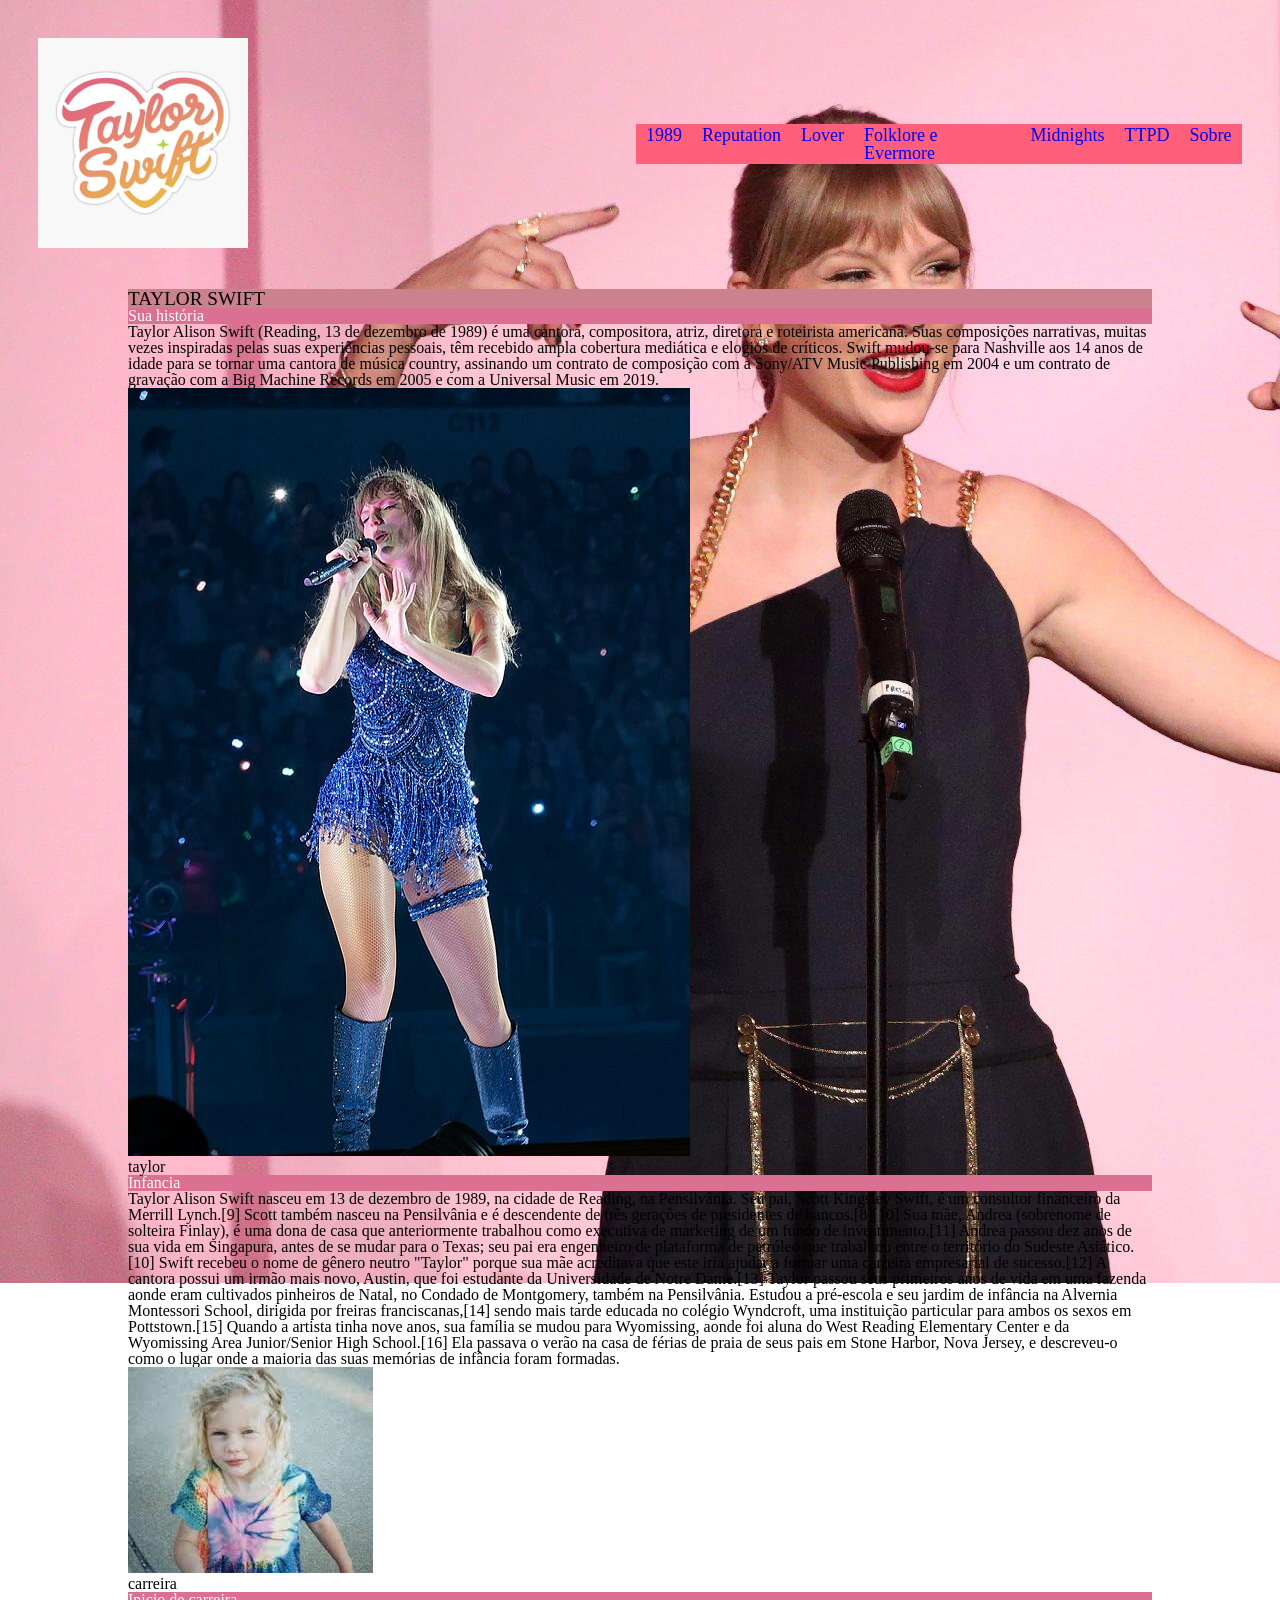
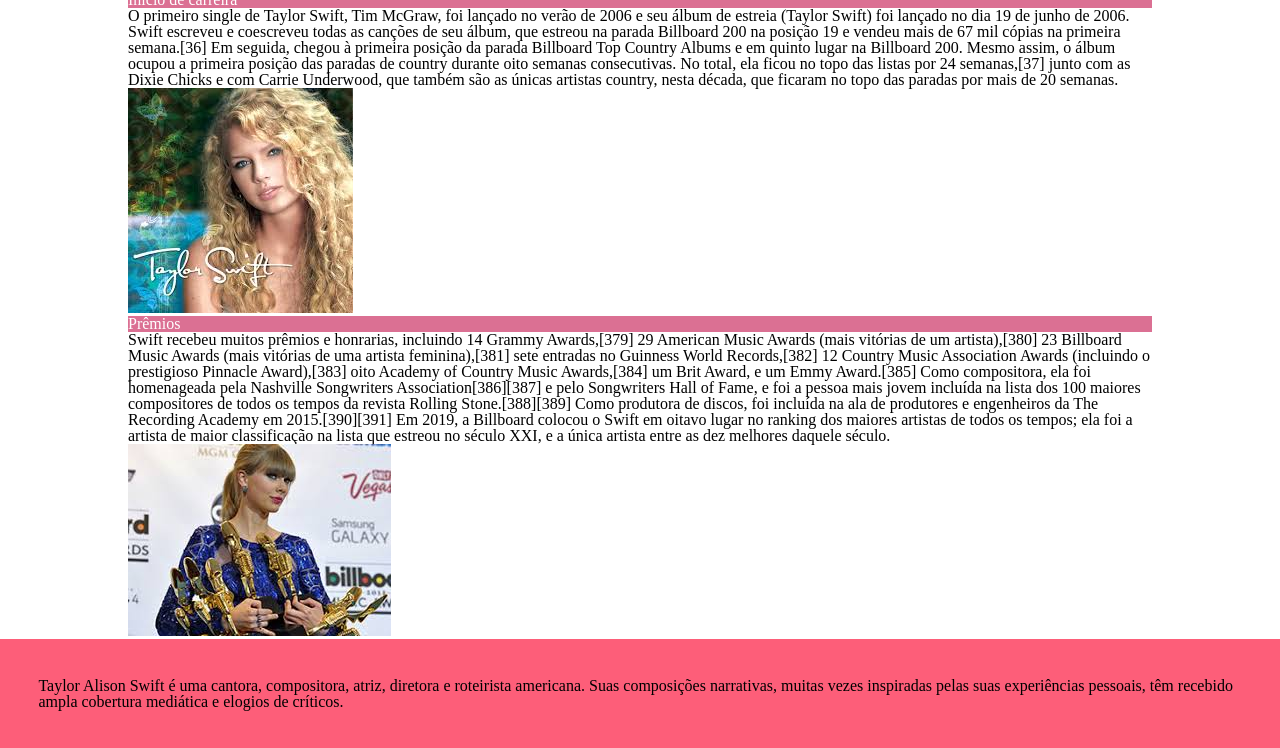
==== index.html @ 5832a506 "Primeiro Envio" ====
<!DOCTYPE html>
<html lang="en">
<html lang="pt-br">
<head>
    <meta charset="UTF-8">
    <meta name="viewport" content="width=device-width, initial-scale=1.0">
    <title>Document</title>
    <title>Exemplo html Semântico</title>
    <link rel="stylesheet" href="css/reset.css">
    <link rel="stylesheet" href="css/estilo.css">

</head>
<body>
   <header class="cabecalho">
        <div class="logo">
            <img src="img/logo2.jpg" alt="">
        </div>
        <nav id="menu">
            <ul>
                <li><a href="#">1989</a></li>
                <li><a href="#">Reputation</a></li>
                <li><a href="#">Lover</a></li>
                <li><a href="#">Folklore e Evermore</a></li>
                <li><a href="#">Midnights</a></li>
                <li><a href="#">TTPD</a></li>
                <li><a href="#">Sobre</a></li>
            </ul>
        </nav>
    </header>    


    <main>
        <h1>TAYLOR SWIFT</h1>
            <section>
                <h2>Sua história</h2>
                <p>Taylor Alison Swift (Reading, 13 de dezembro de 1989) é uma cantora, compositora, atriz, diretora e roteirista americana. Suas composições narrativas, muitas vezes inspiradas pelas suas experiências pessoais, têm recebido ampla cobertura mediática e elogios de críticos. Swift mudou-se para Nashville aos 14 anos de idade para se tornar uma cantora de música country, assinando um contrato de composição com a Sony/ATV Music Publishing em 2004 e um contrato de gravação com a Big Machine Records em 2005 e com a Universal Music em 2019.</p>
            </section>
            <div class="caixa-imagem">
                <figure>
                 <img src="img/tt.jpg" alt="">
                    <figcaption>taylor</figcaption>
                </figure>
            </div>
            <section>
                <h2>Infancia</h2>
                    <p>Taylor Alison Swift nasceu em 13 de dezembro de 1989, na cidade de Reading, na Pensilvânia. Seu pai, Scott Kingsley Swift, é um consultor financeiro da Merrill Lynch.[9] Scott também nasceu na Pensilvânia e é descendente de três gerações de presidentes de bancos.[8][10] Sua mãe, Andrea (sobrenome de solteira Finlay), é uma dona de casa que anteriormente trabalhou como executiva de marketing de um fundo de investimento.[11] Andrea passou dez anos de sua vida em Singapura, antes de se mudar para o Texas; seu pai era engenheiro de plataforma de petróleo que trabalhou entre o território do Sudeste Asiático.[10] Swift recebeu o nome de gênero neutro "Taylor" porque sua mãe acreditava que este iria ajudar a formar uma carreira empresarial de sucesso.[12] A cantora possui um irmão mais novo, Austin, que foi estudante da Universidade de Notre Dame.[13] Taylor passou seus primeiros anos de vida em uma fazenda aonde eram cultivados pinheiros de Natal, no Condado de Montgomery, também na Pensilvânia. Estudou a pré-escola e seu jardim de infância na Alvernia Montessori School, dirigida por freiras franciscanas,[14] sendo mais tarde educada no colégio Wyndcroft, uma instituição particular para ambos os sexos em Pottstown.[15] Quando a artista tinha nove anos, sua família se mudou para Wyomissing, aonde foi aluna do West Reading Elementary Center e da Wyomissing Area Junior/Senior High School.[16] Ela passava o verão na casa de férias de praia de seus pais em Stone Harbor, Nova Jersey, e descreveu-o como o lugar onde a maioria das suas memórias de infância foram formadas.</p>
            </section>
            <div class="caixa-imagem">
            <figure>
            <img src="img/infancia.jpg" alt="">
                
                <figcaption>carreira</figcaption>
            </figure>
            </div>
            <h2>Inicio de carreira</h2>
            <section>
                    <p>O primeiro single de Taylor Swift, Tim McGraw, foi lançado no verão de 2006 e seu álbum de estreia (Taylor Swift) foi lançado no dia 19 de junho de 2006. Swift escreveu e coescreveu todas as canções de seu álbum, que estreou na parada Billboard 200 na posição 19 e vendeu mais de 67 mil cópias na primeira semana.[36] Em seguida, chegou à primeira posição da parada Billboard Top Country Albums e em quinto lugar na Billboard 200. Mesmo assim, o álbum ocupou a primeira posição das paradas de country durante oito semanas consecutivas. No total, ela ficou no topo das listas por 24 semanas,[37] junto com as Dixie Chicks e com Carrie Underwood, que também são as únicas artistas country, nesta década, que ficaram no topo das paradas por mais de 20 semanas.</p>
            </section>
            <div class="caixa-imagem">
            <figure>
                <img src="img/inicio.jpg" alt="">
            <figcaption></figcaption>
            </figure>
            </div>
            <div>
            <section>
                <h2>Prêmios</h2>
                <p>Swift recebeu muitos prêmios e honrarias, incluindo 14 Grammy Awards,[379] 29 American Music Awards (mais vitórias de um artista),[380] 23 Billboard Music Awards (mais vitórias de uma artista feminina),[381] sete entradas no Guinness World Records,[382] 12 Country Music Association Awards (incluindo o prestigioso Pinnacle Award),[383] oito Academy of Country Music Awards,[384] um Brit Award, e um Emmy Award.[385] Como compositora, ela foi homenageada pela Nashville Songwriters Association[386][387] e pelo Songwriters Hall of Fame, e foi a pessoa mais jovem incluída na lista dos 100 maiores compositores de todos os tempos da revista Rolling Stone.[388][389] Como produtora de discos, foi incluída na ala de produtores e engenheiros da The Recording Academy em 2015.[390][391] Em 2019, a Billboard colocou o Swift em oitavo lugar no ranking dos maiores artistas de todos os tempos; ela foi a artista de maior classificação na lista que estreou no século XXI, e a única artista entre as dez melhores daquele século.</p>
            </section>
            <img src="img/premio.jpg" alt="">
        </main>
        <footer>
            <p>Taylor Alison Swift é uma cantora, compositora, atriz, diretora e roteirista americana. Suas composições narrativas, muitas vezes inspiradas pelas suas experiências pessoais, têm recebido ampla cobertura mediática e elogios de críticos.</p>
        </footer>

</body>
</html>
---- css/estilo.css ----
body{
   
    background-image: url(../img/tay.jpg);
    background-repeat: no-repeat;
}
header{
    
    padding: 3%;
}
#menu ul{
    padding: 0px;
    margin:0px ;
   display: flex;
    list-style: none;
}
#menu ul li{
    display: inline;
    font-size: large;
}

#menu ul li a{
    padding: 2px 10px;
    display: inline-block;
    text-decoration: none;
    border-bottom: 3px white;
}
.logo img{
    width: 35%;
    height: auto;
    
}
nav{
 
}
main{
   
    width: 80%;
    margin-left: auto;
    margin-right: auto;
}
section{
    
}
footer{
   
    padding: 3%;
    background-color: rgb(253, 94, 121);
}

ul{
    background-color: rgb(255, 95, 122);
}

h2{
    background-color: palevioletred;
    color: white;
}

h1{
    font-size: larger;
    background-color: rgb(204, 130, 142);
}

.cabecalho{
    padding: 3%;
    display: flex;
    justify-content: space-between;
    align-items: center;
    
}
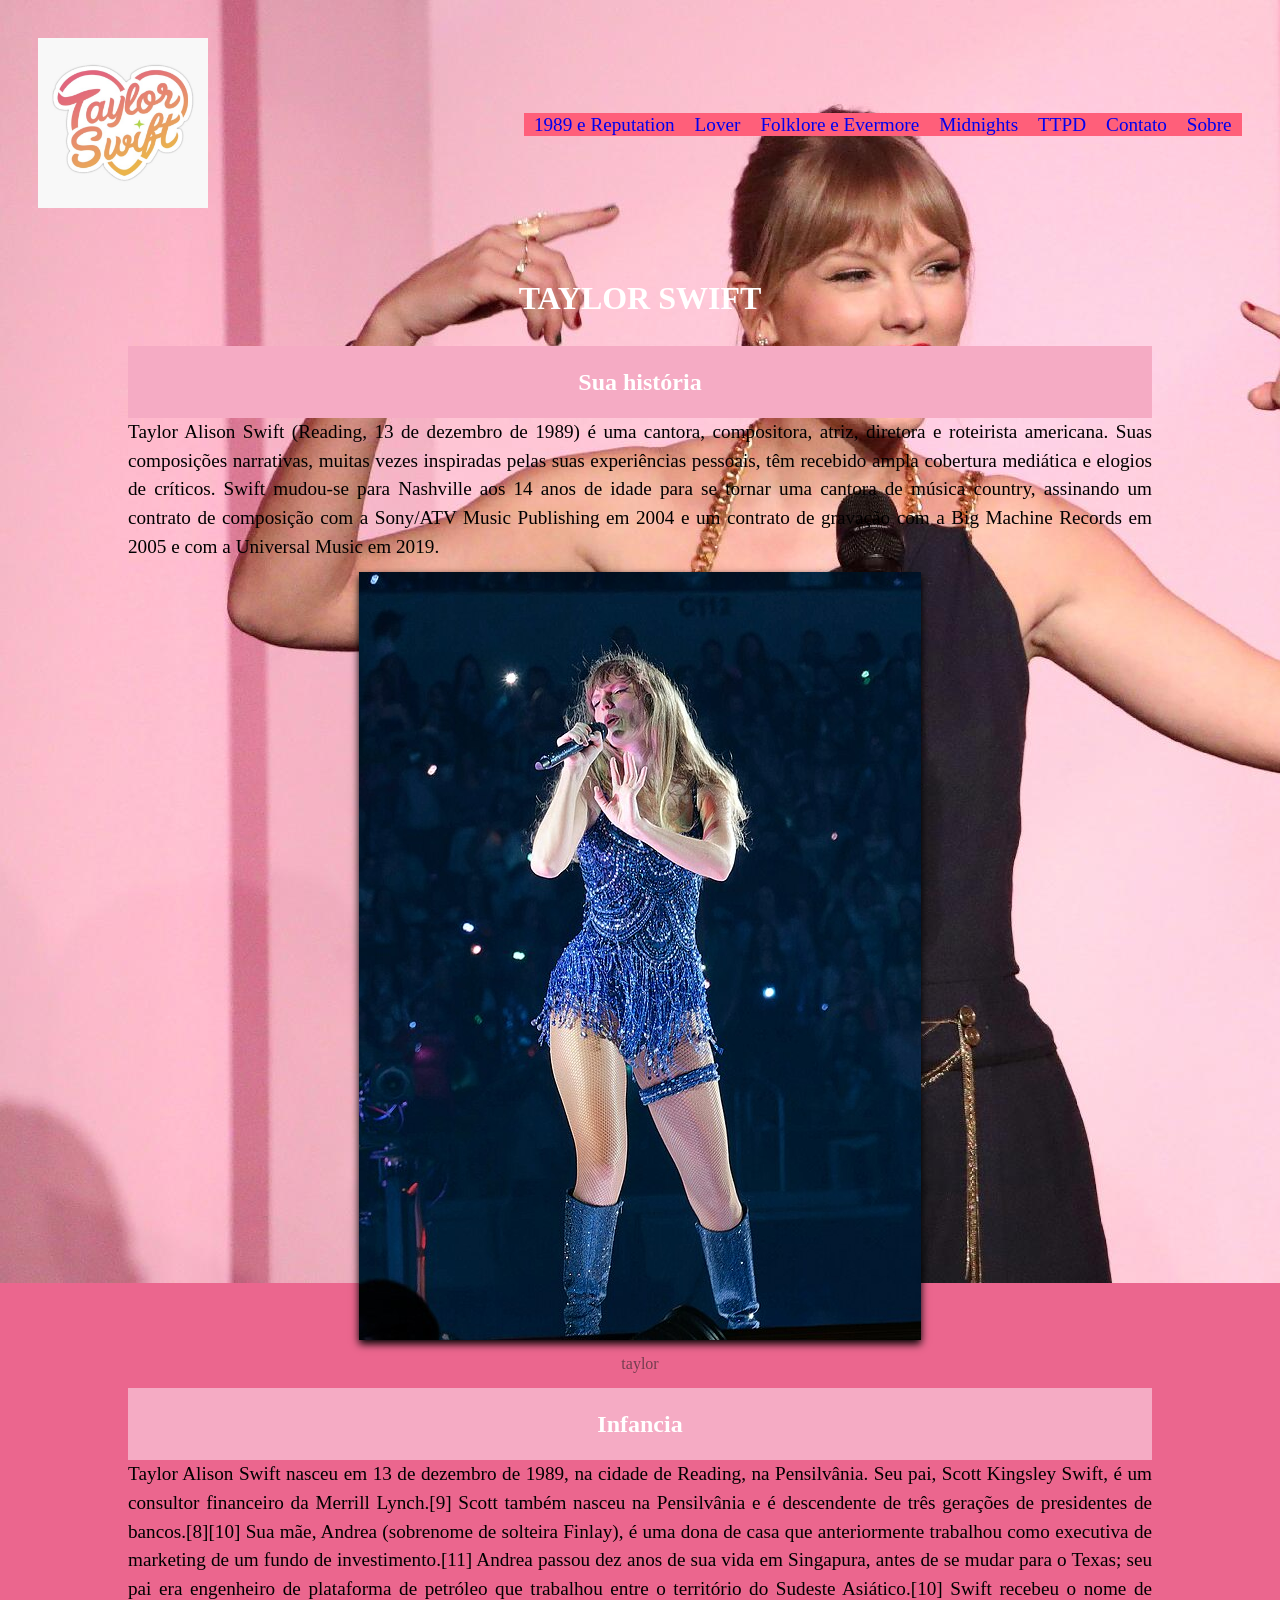
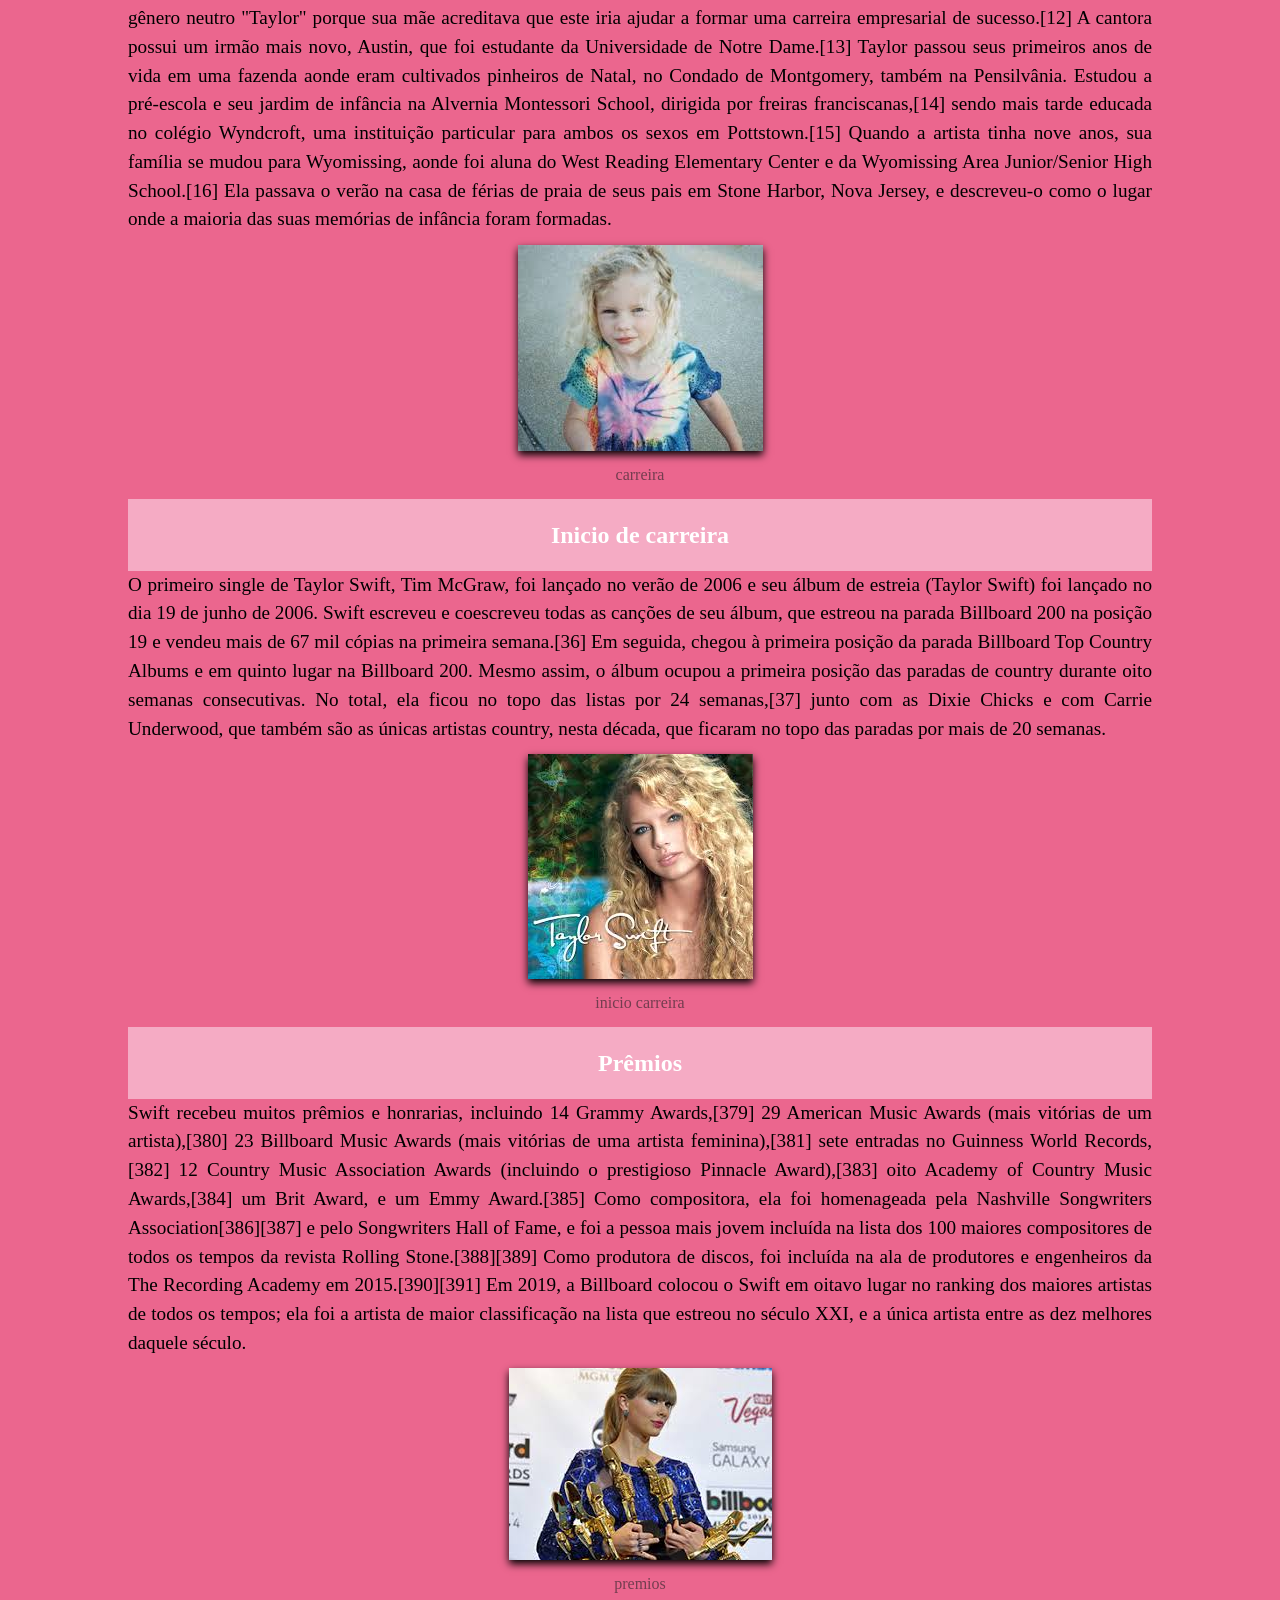
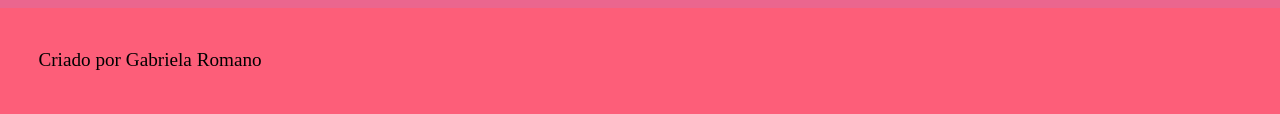
==== commit e6fb562e: "Ajuste Imagens e Menu" ====
--- a/index.html
+++ b/index.html
@@ -17,12 +17,12 @@
         </div>
         <nav id="menu">
             <ul>
-                <li><a href="#">1989</a></li>
-                <li><a href="#">Reputation</a></li>
+                <li><a href="#">1989 e Reputation</a></li>
                 <li><a href="#">Lover</a></li>
                 <li><a href="#">Folklore e Evermore</a></li>
                 <li><a href="#">Midnights</a></li>
                 <li><a href="#">TTPD</a></li>
+                <li><a href="#">Contato</a></li>
                 <li><a href="#">Sobre</a></li>
             </ul>
         </nav>
@@ -30,9 +30,9 @@
 
 
     <main>
-        <h1>TAYLOR SWIFT</h1>
+        <h1 class="titulos">TAYLOR SWIFT</h1>
             <section>
-                <h2>Sua história</h2>
+                <h2 class="titulos">Sua história</h2>
                 <p>Taylor Alison Swift (Reading, 13 de dezembro de 1989) é uma cantora, compositora, atriz, diretora e roteirista americana. Suas composições narrativas, muitas vezes inspiradas pelas suas experiências pessoais, têm recebido ampla cobertura mediática e elogios de críticos. Swift mudou-se para Nashville aos 14 anos de idade para se tornar uma cantora de música country, assinando um contrato de composição com a Sony/ATV Music Publishing em 2004 e um contrato de gravação com a Big Machine Records em 2005 e com a Universal Music em 2019.</p>
             </section>
             <div class="caixa-imagem">
@@ -42,7 +42,7 @@
                 </figure>
             </div>
             <section>
-                <h2>Infancia</h2>
+                <h2 class="titulos">Infancia</h2>
                     <p>Taylor Alison Swift nasceu em 13 de dezembro de 1989, na cidade de Reading, na Pensilvânia. Seu pai, Scott Kingsley Swift, é um consultor financeiro da Merrill Lynch.[9] Scott também nasceu na Pensilvânia e é descendente de três gerações de presidentes de bancos.[8][10] Sua mãe, Andrea (sobrenome de solteira Finlay), é uma dona de casa que anteriormente trabalhou como executiva de marketing de um fundo de investimento.[11] Andrea passou dez anos de sua vida em Singapura, antes de se mudar para o Texas; seu pai era engenheiro de plataforma de petróleo que trabalhou entre o território do Sudeste Asiático.[10] Swift recebeu o nome de gênero neutro "Taylor" porque sua mãe acreditava que este iria ajudar a formar uma carreira empresarial de sucesso.[12] A cantora possui um irmão mais novo, Austin, que foi estudante da Universidade de Notre Dame.[13] Taylor passou seus primeiros anos de vida em uma fazenda aonde eram cultivados pinheiros de Natal, no Condado de Montgomery, também na Pensilvânia. Estudou a pré-escola e seu jardim de infância na Alvernia Montessori School, dirigida por freiras franciscanas,[14] sendo mais tarde educada no colégio Wyndcroft, uma instituição particular para ambos os sexos em Pottstown.[15] Quando a artista tinha nove anos, sua família se mudou para Wyomissing, aonde foi aluna do West Reading Elementary Center e da Wyomissing Area Junior/Senior High School.[16] Ela passava o verão na casa de férias de praia de seus pais em Stone Harbor, Nova Jersey, e descreveu-o como o lugar onde a maioria das suas memórias de infância foram formadas.</p>
             </section>
             <div class="caixa-imagem">
@@ -52,25 +52,29 @@
                 <figcaption>carreira</figcaption>
             </figure>
             </div>
-            <h2>Inicio de carreira</h2>
+            <h2 class="titulos">Inicio de carreira</h2>
             <section>
                     <p>O primeiro single de Taylor Swift, Tim McGraw, foi lançado no verão de 2006 e seu álbum de estreia (Taylor Swift) foi lançado no dia 19 de junho de 2006. Swift escreveu e coescreveu todas as canções de seu álbum, que estreou na parada Billboard 200 na posição 19 e vendeu mais de 67 mil cópias na primeira semana.[36] Em seguida, chegou à primeira posição da parada Billboard Top Country Albums e em quinto lugar na Billboard 200. Mesmo assim, o álbum ocupou a primeira posição das paradas de country durante oito semanas consecutivas. No total, ela ficou no topo das listas por 24 semanas,[37] junto com as Dixie Chicks e com Carrie Underwood, que também são as únicas artistas country, nesta década, que ficaram no topo das paradas por mais de 20 semanas.</p>
             </section>
             <div class="caixa-imagem">
             <figure>
                 <img src="img/inicio.jpg" alt="">
-            <figcaption></figcaption>
+            <figcaption>inicio carreira</figcaption>
             </figure>
             </div>
             <div>
             <section>
-                <h2>Prêmios</h2>
+                <h2 class="titulos">Prêmios</h2>
                 <p>Swift recebeu muitos prêmios e honrarias, incluindo 14 Grammy Awards,[379] 29 American Music Awards (mais vitórias de um artista),[380] 23 Billboard Music Awards (mais vitórias de uma artista feminina),[381] sete entradas no Guinness World Records,[382] 12 Country Music Association Awards (incluindo o prestigioso Pinnacle Award),[383] oito Academy of Country Music Awards,[384] um Brit Award, e um Emmy Award.[385] Como compositora, ela foi homenageada pela Nashville Songwriters Association[386][387] e pelo Songwriters Hall of Fame, e foi a pessoa mais jovem incluída na lista dos 100 maiores compositores de todos os tempos da revista Rolling Stone.[388][389] Como produtora de discos, foi incluída na ala de produtores e engenheiros da The Recording Academy em 2015.[390][391] Em 2019, a Billboard colocou o Swift em oitavo lugar no ranking dos maiores artistas de todos os tempos; ela foi a artista de maior classificação na lista que estreou no século XXI, e a única artista entre as dez melhores daquele século.</p>
             </section>
+            <div class="caixa-imagem">
+            <figure>
             <img src="img/premio.jpg" alt="">
+            <figcaption>premios</figcaption>
+            </figure>
         </main>
-        <footer>
-            <p>Taylor Alison Swift é uma cantora, compositora, atriz, diretora e roteirista americana. Suas composições narrativas, muitas vezes inspiradas pelas suas experiências pessoais, têm recebido ampla cobertura mediática e elogios de críticos.</p>
+        <footer class="rodape">
+            <p>Criado por Gabriela Romano</p>
         </footer>
 
 </body>
--- a/css/estilo.css
+++ b/css/estilo.css
@@ -1,36 +1,42 @@
 body{
-   
+    background-color: rgb(235, 102, 142);
     background-image: url(../img/tay.jpg);
     background-repeat: no-repeat;
 }
 header{
     
     padding: 3%;
+    display: flex;s
+    justify-content: space-between;
+    align-items: center;
 }
 #menu ul{
     padding: 0px;
     margin:0px ;
-   display: flex;
     list-style: none;
+    display: flex;
 }
 #menu ul li{
     display: inline;
-    font-size: large;
+    font-size: 1.2em;
 }
 
-#menu ul li a{
+#menu ul li a {
     padding: 2px 10px;
     display: inline-block;
     text-decoration: none;
     border-bottom: 3px white;
+    white-space: nowrap;
+    
 }
 .logo img{
     width: 35%;
     height: auto;
+    max-width: 100%;
     
 }
 nav{
- 
+ width: 80%s;
 }
 main{
    
@@ -52,13 +58,14 @@
 }
 
 h2{
-    background-color: palevioletred;
+    background-color: rgb(245, 171, 196);
     color: white;
+    font-size: 1.5em;
 }
 
 h1{
-    font-size: larger;
-    background-color: rgb(204, 130, 142);
+    font-size: 2em;
+    color: white;
 }
 
 .cabecalho{
@@ -67,4 +74,40 @@
     justify-content: space-between;
     align-items: center;
     
+}
+
+.titulos{
+    line-height: 3;
+    text-align: center;
+    font-weight: bold;
+}
+
+p{
+    line-height: 1.5;
+    font-size: 1.2em;
+    text-align: justify;
+}
+
+.caixa-imagem{
+    text-align: center;
+    margin-top: 1%;
+}
+
+figure{
+    text-align: center;
+    display: inline-block;
+}
+
+figure img{
+    display: block;
+    margin: 0 auto;
+    box-shadow: 0px 4px 8px black;
+    max-width: 100%;
+    height: auto;
+}
+
+figure figcaption{
+    margin: 1.0em;
+    text-align: center;
+    color: rgb(116, 61, 79);
 }
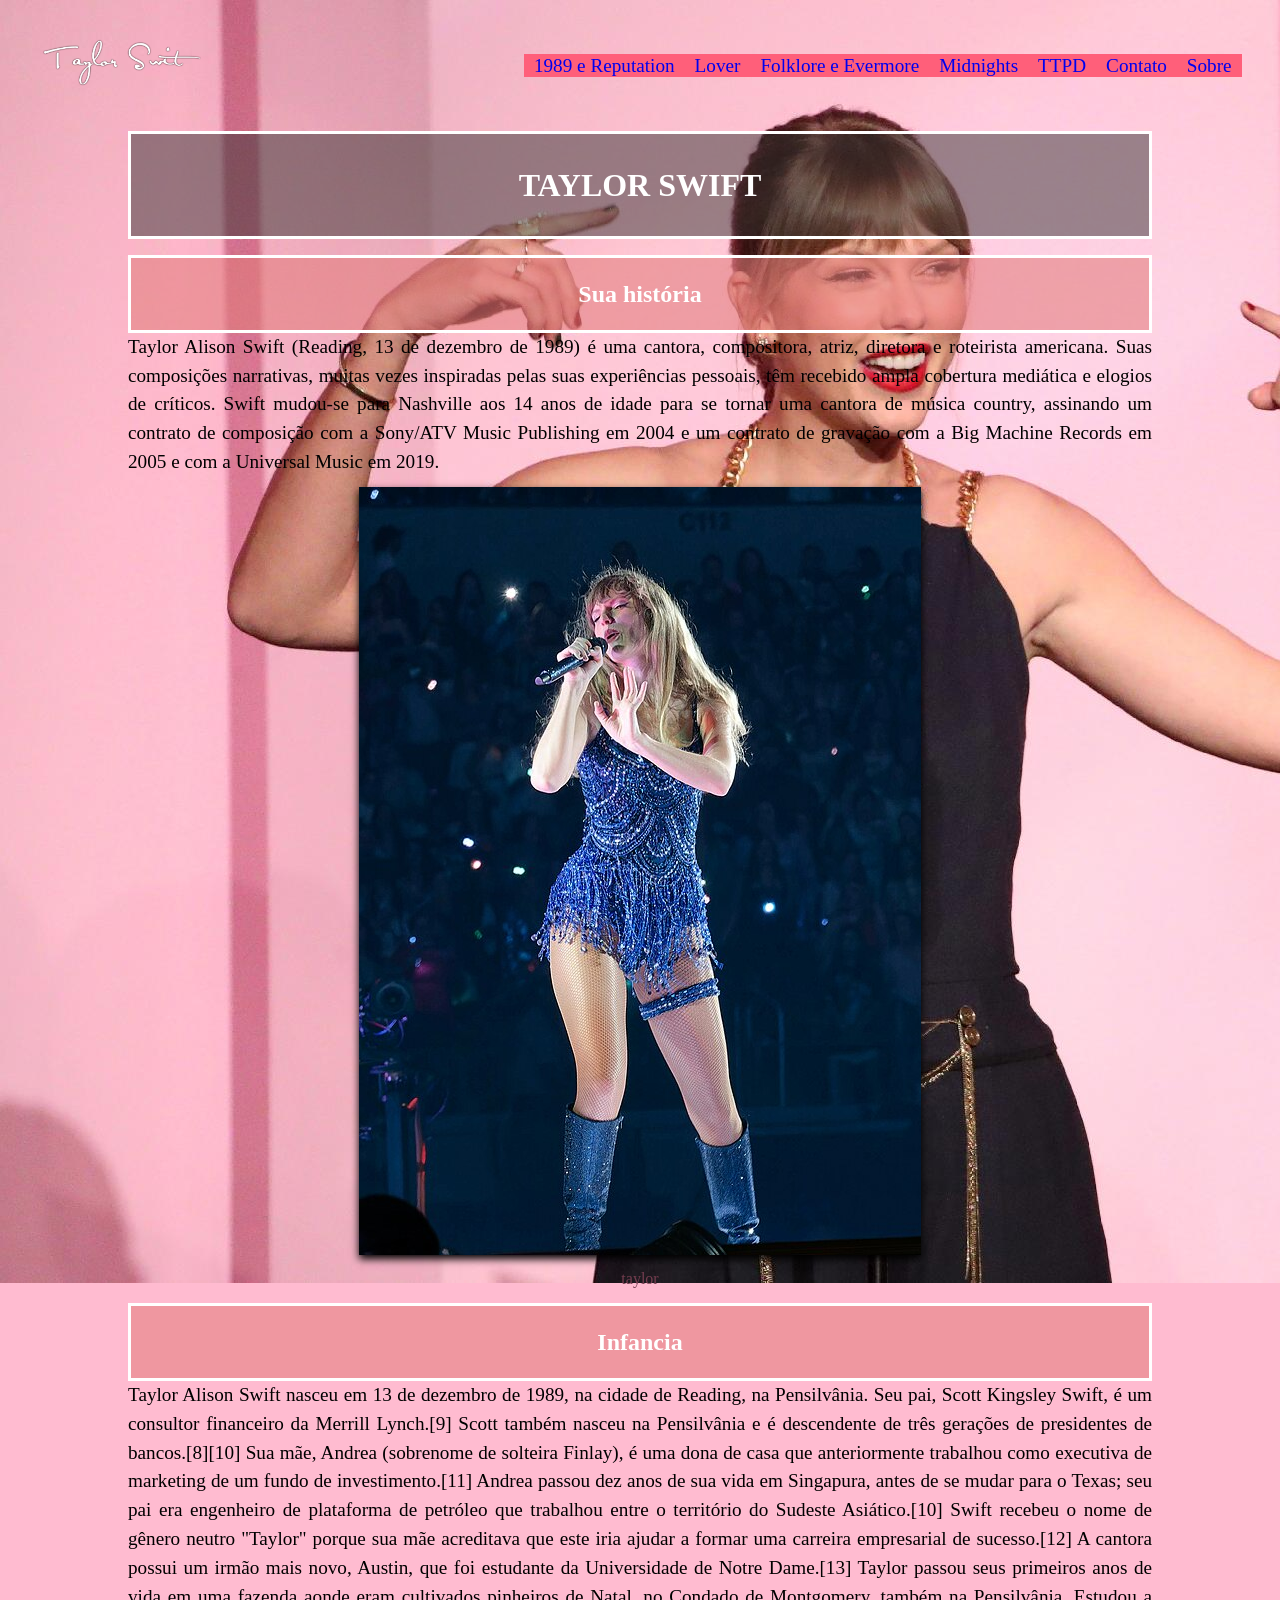
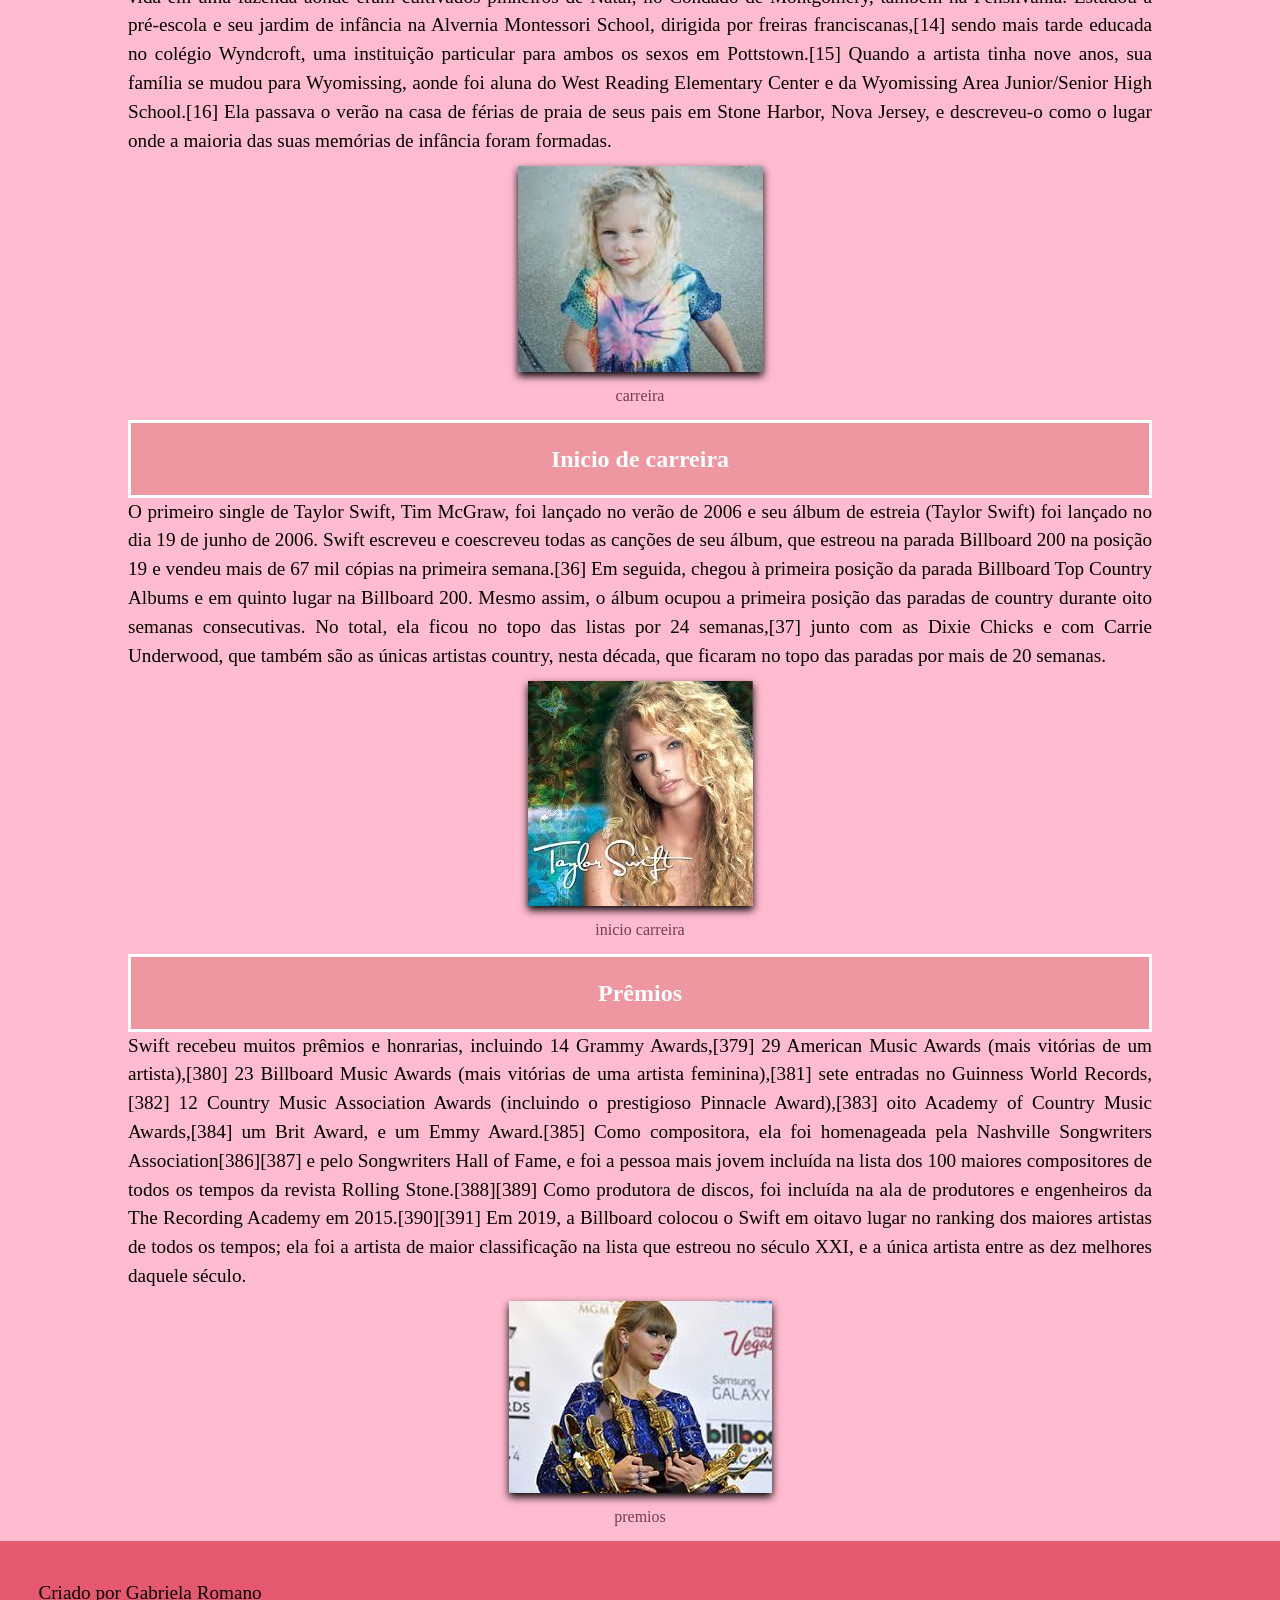
==== commit 0471566f: "Add files via upload" ====
--- a/index.html
+++ b/index.html
@@ -13,7 +13,7 @@
 <body>
    <header class="cabecalho">
         <div class="logo">
-            <img src="img/logo2.jpg" alt="">
+            <img src="img/log.png" alt="">
         </div>
         <nav id="menu">
             <ul>
@@ -32,6 +32,7 @@
     <main>
         <h1 class="titulos">TAYLOR SWIFT</h1>
             <section>
+                <br>
                 <h2 class="titulos">Sua história</h2>
                 <p>Taylor Alison Swift (Reading, 13 de dezembro de 1989) é uma cantora, compositora, atriz, diretora e roteirista americana. Suas composições narrativas, muitas vezes inspiradas pelas suas experiências pessoais, têm recebido ampla cobertura mediática e elogios de críticos. Swift mudou-se para Nashville aos 14 anos de idade para se tornar uma cantora de música country, assinando um contrato de composição com a Sony/ATV Music Publishing em 2004 e um contrato de gravação com a Big Machine Records em 2005 e com a Universal Music em 2019.</p>
             </section>
--- a/css/estilo.css
+++ b/css/estilo.css
@@ -1,5 +1,5 @@
 body{
-    background-color: rgb(235, 102, 142);
+    background-color: rgb(255, 187, 208);
     background-image: url(../img/tay.jpg);
     background-repeat: no-repeat;
 }
@@ -50,7 +50,7 @@
 footer{
    
     padding: 3%;
-    background-color: rgb(253, 94, 121);
+    background-color: rgb(230, 88, 112);
 }
 
 ul{
@@ -58,14 +58,22 @@
 }
 
 h2{
-    background-color: rgb(245, 171, 196);
+    background-color: rgba(226, 124, 124, 0.562);
     color: white;
     font-size: 1.5em;
+    border: 3px solid white;
 }
 
 h1{
     font-size: 2em;
     color: white;
+    padding-right: 220px;
+    border: 3px solid rgb(255, 255, 255);
+    padding: 3px;
+    margin-left: auto;
+    margin-right: auto;
+    background-color: rgba(48, 48, 48, 0.486);
+    text-shadow: 1px black;
 }
 
 .cabecalho{
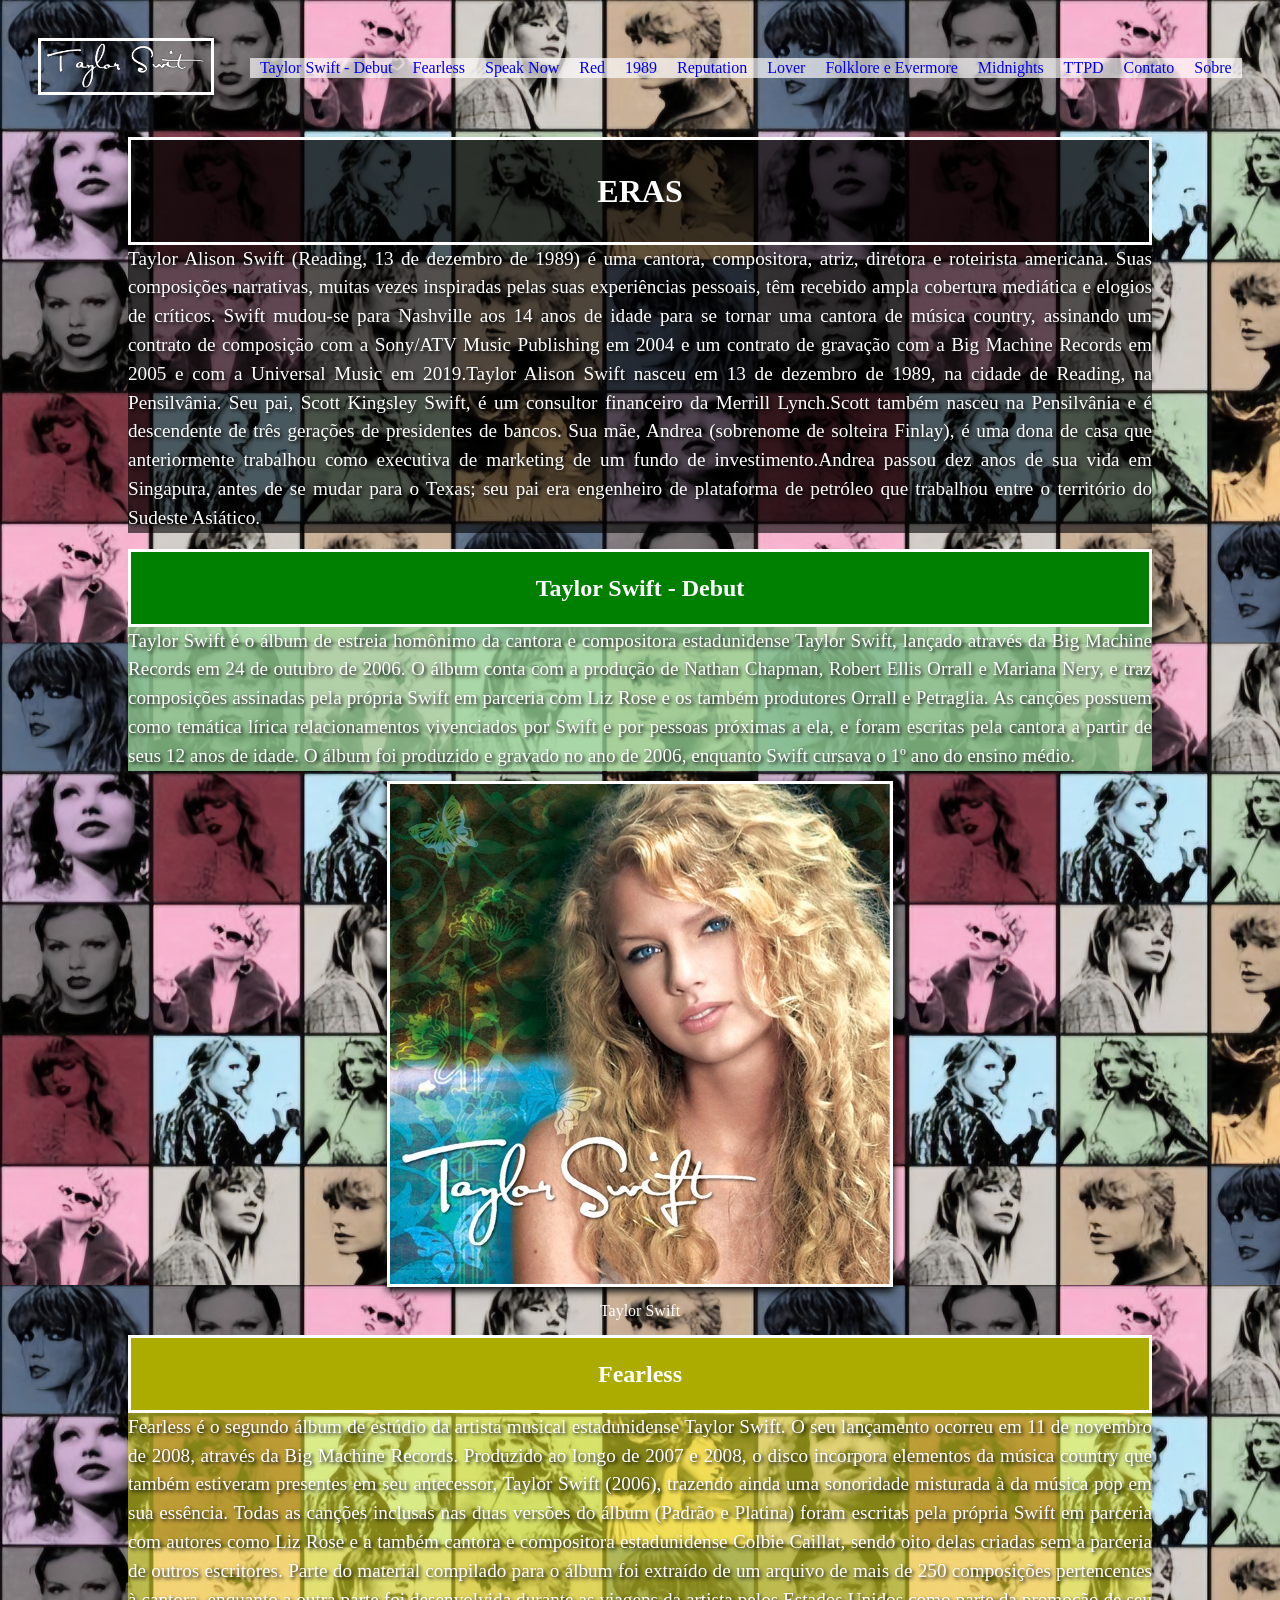
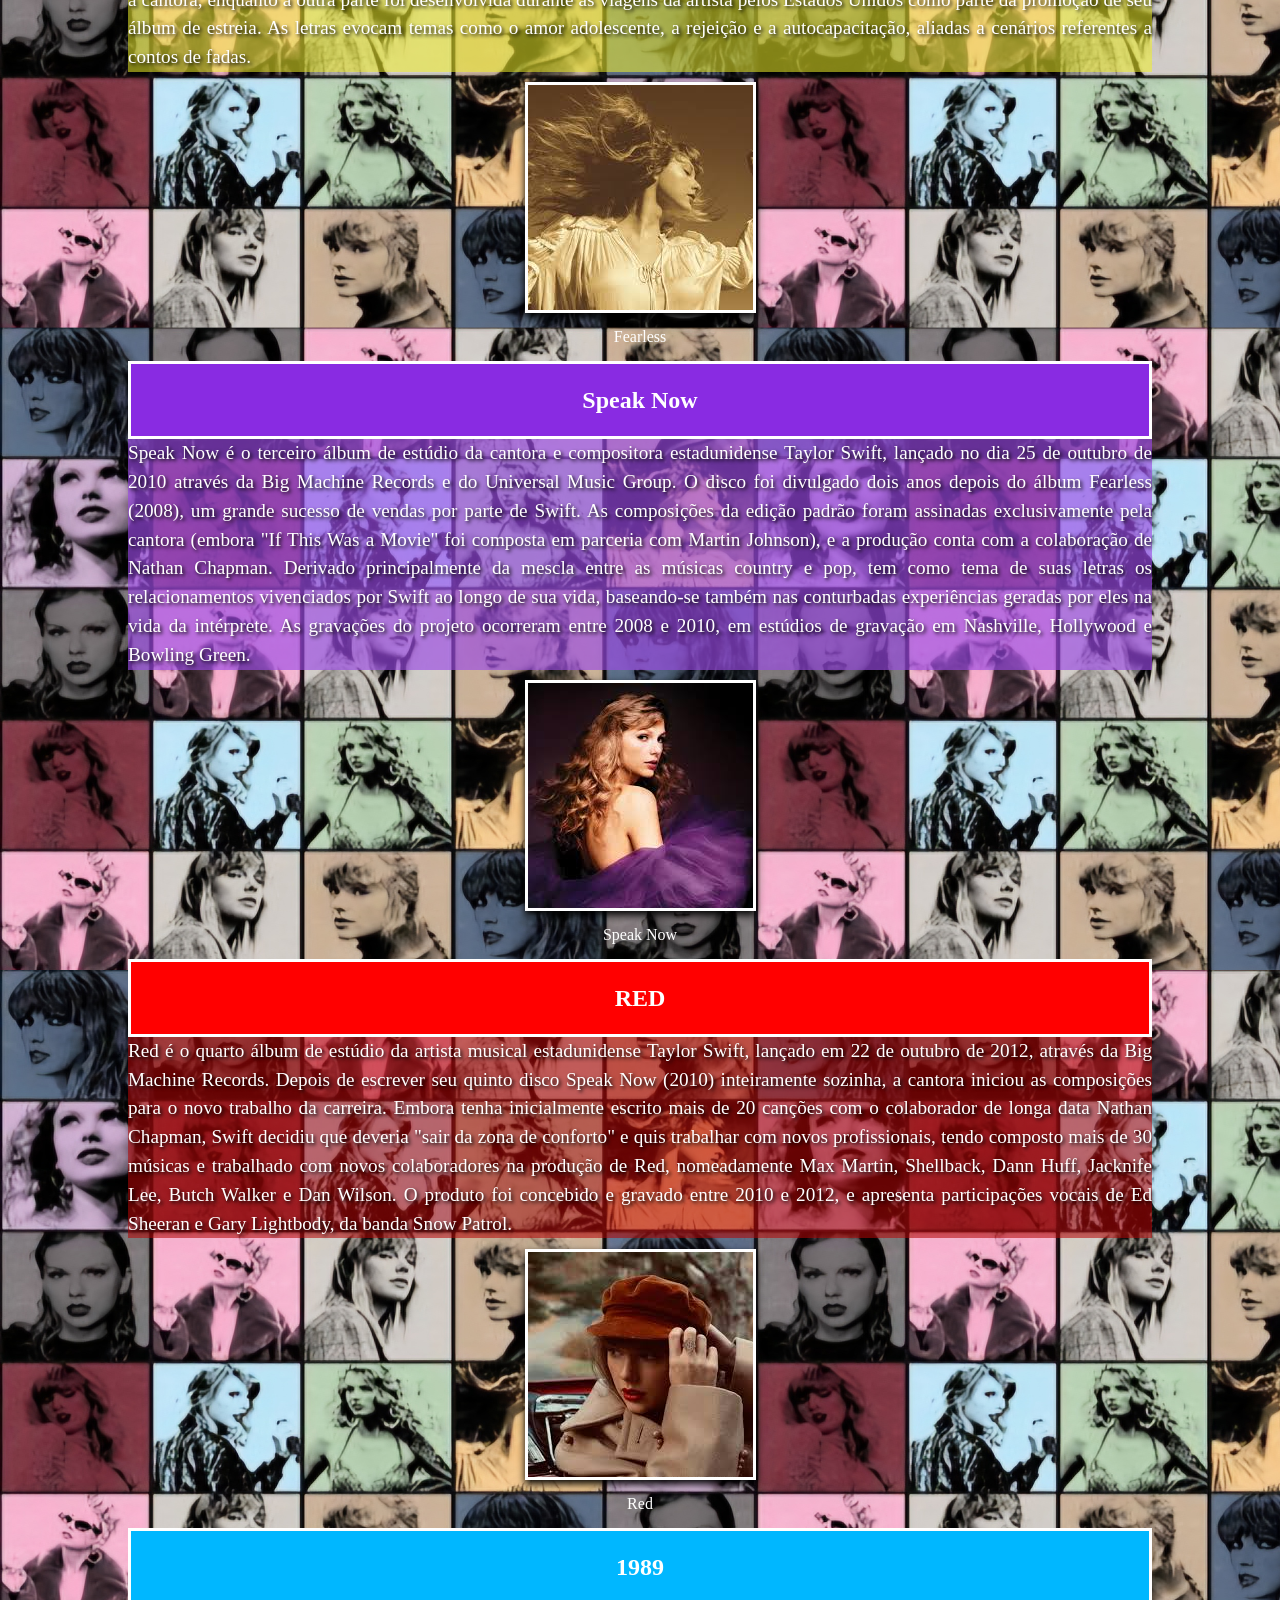
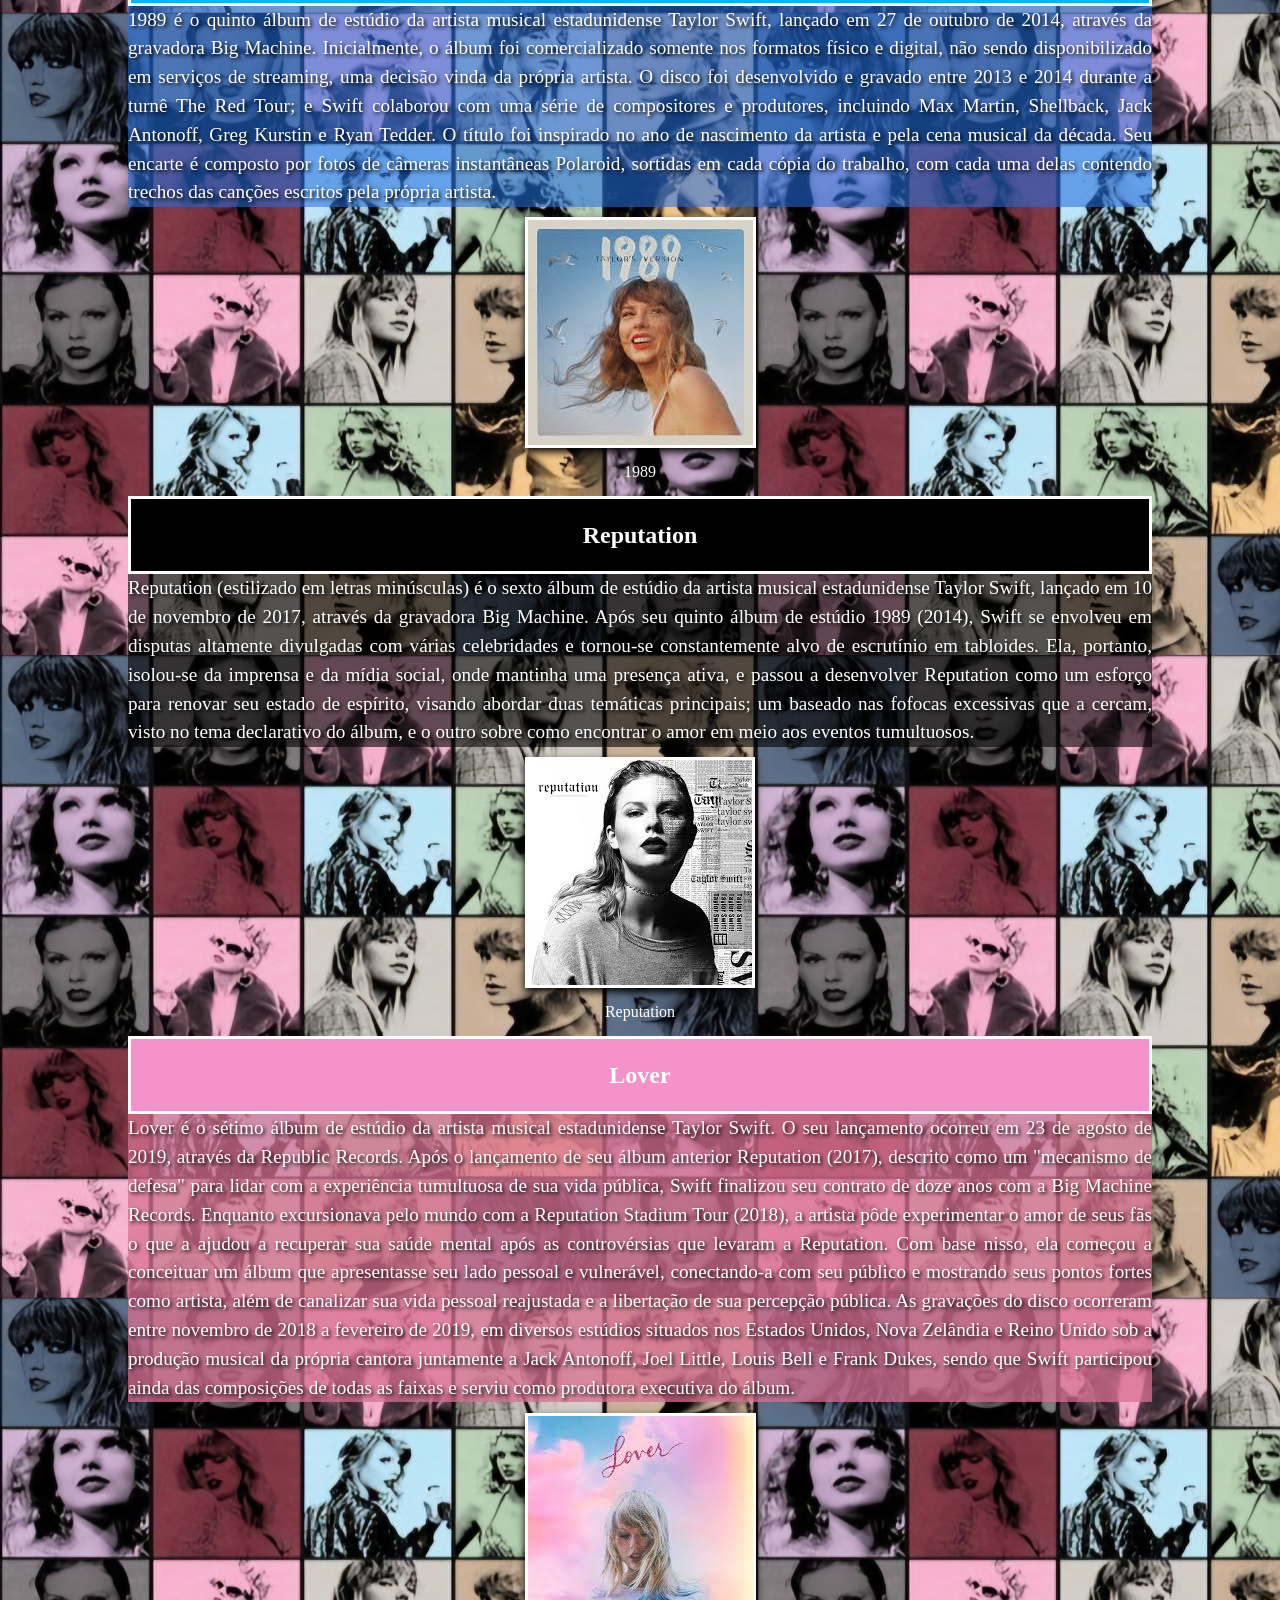
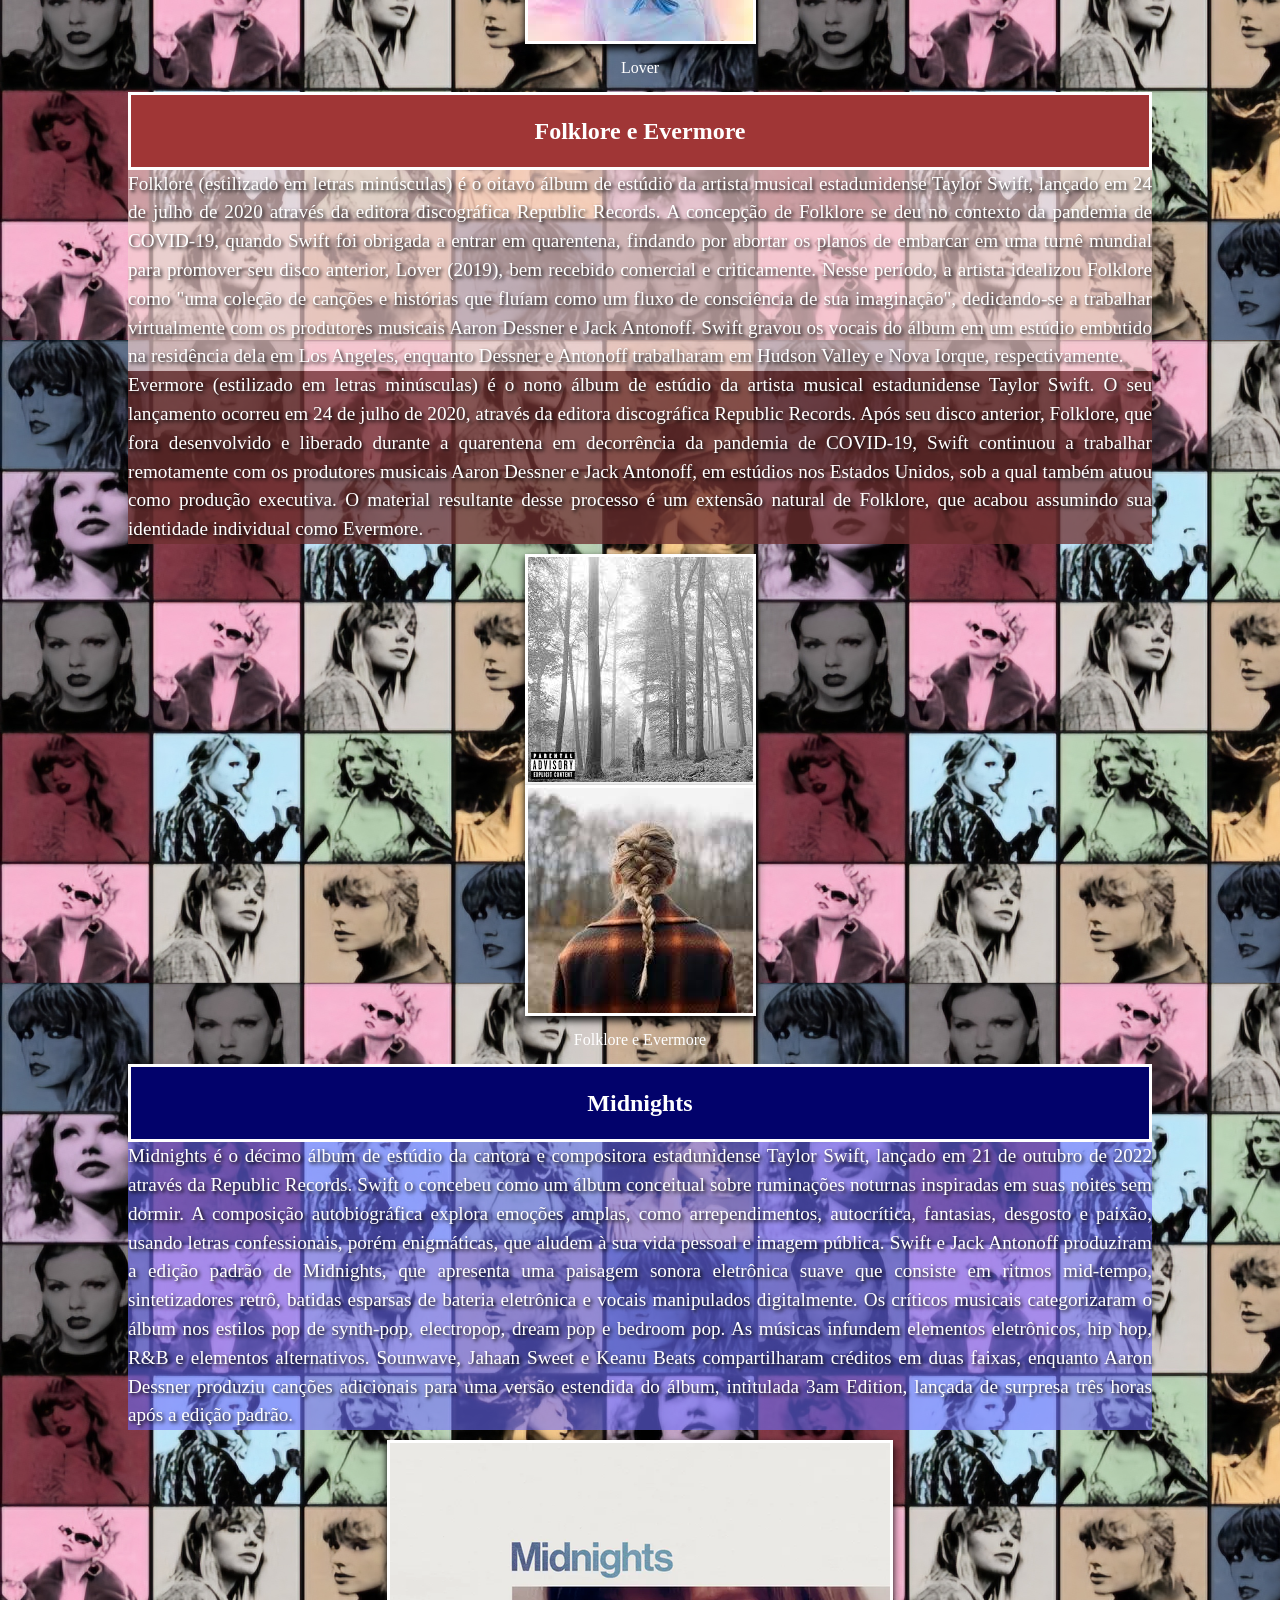
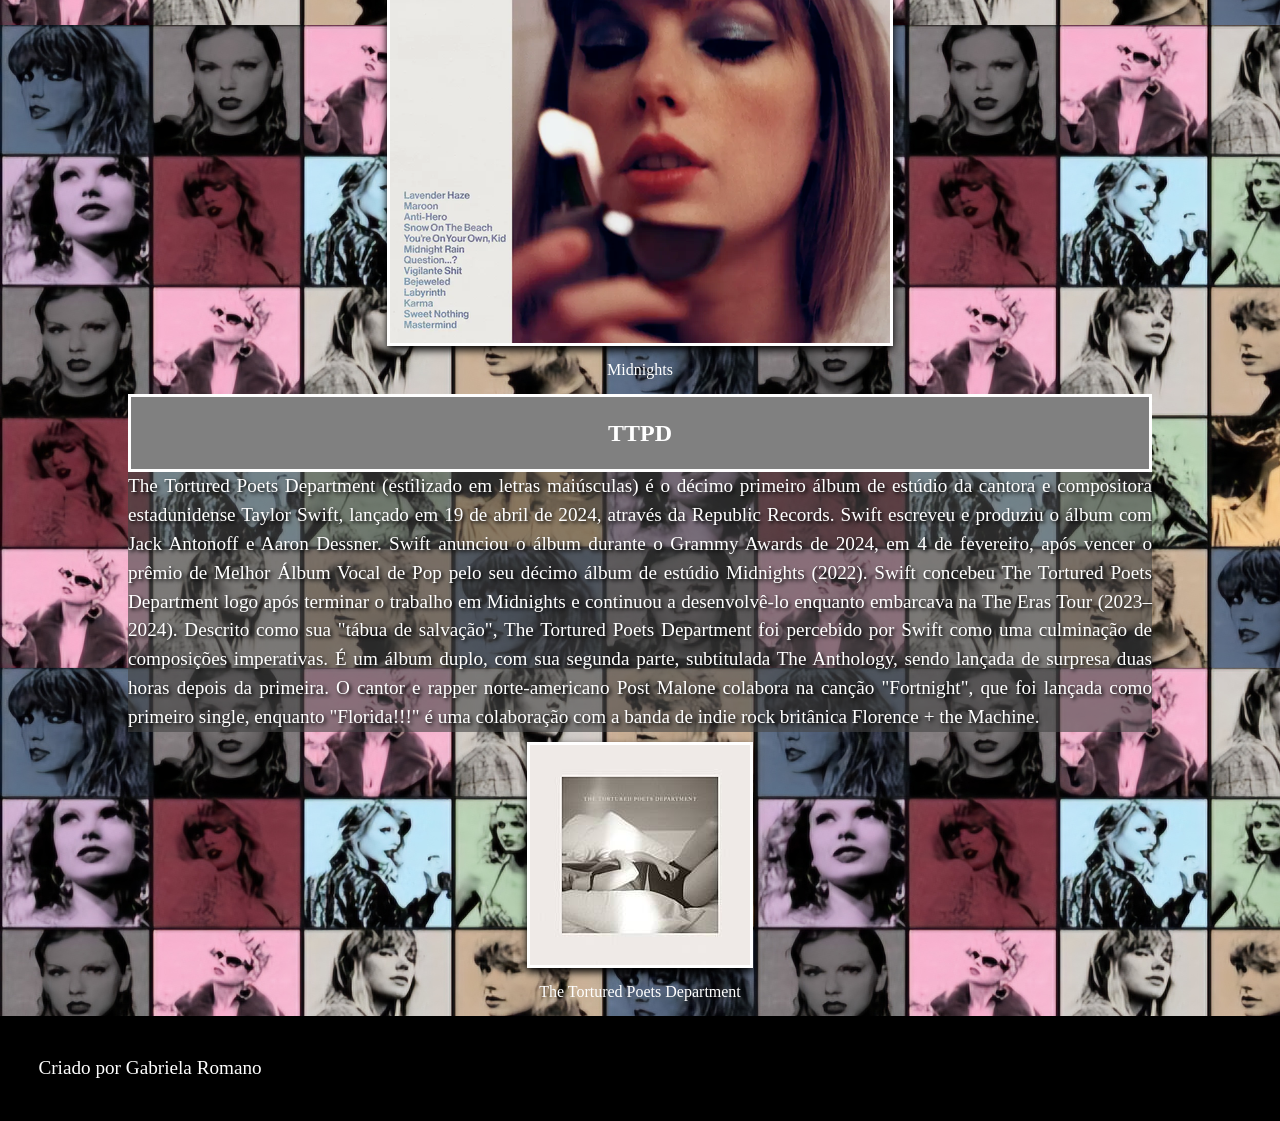
==== commit fc824c0c: "Add files via upload" ====
--- a/index.html
+++ b/index.html
@@ -17,7 +17,12 @@
         </div>
         <nav id="menu">
             <ul>
-                <li><a href="#">1989 e Reputation</a></li>
+                <li><a href="#">Taylor Swift - Debut</a></li>
+                <li><a href="#">Fearless</a></li>
+                <li><a href="#">Speak Now</a></li>
+                <li><a href="#">Red</a></li>
+                <li><a href="#">1989</a></li>
+                <li><a href="#">Reputation</a></li>
                 <li><a href="#">Lover</a></li>
                 <li><a href="#">Folklore e Evermore</a></li>
                 <li><a href="#">Midnights</a></li>
@@ -30,53 +35,113 @@
 
 
     <main>
-        <h1 class="titulos">TAYLOR SWIFT</h1>
+        <h1 class="titulos">ERAS</h1>
+        <P style="background-color: rgba(0, 0, 0, 0.61);">Taylor Alison Swift (Reading, 13 de dezembro de 1989) é uma cantora, compositora, atriz, diretora e roteirista americana. Suas composições narrativas, muitas vezes inspiradas pelas suas experiências pessoais, têm recebido ampla cobertura mediática e elogios de críticos. Swift mudou-se para Nashville aos 14 anos de idade para se tornar uma cantora de música country, assinando um contrato de composição com a Sony/ATV Music Publishing em 2004 e um contrato de gravação com a Big Machine Records em 2005 e com a Universal Music em 2019.Taylor Alison Swift nasceu em 13 de dezembro de 1989, na cidade de Reading, na Pensilvânia. Seu pai, Scott Kingsley Swift, é um consultor financeiro da Merrill Lynch.Scott também nasceu na Pensilvânia e é descendente de três gerações de presidentes de bancos. Sua mãe, Andrea (sobrenome de solteira Finlay), é uma dona de casa que anteriormente trabalhou como executiva de marketing de um fundo de investimento.Andrea passou dez anos de sua vida em Singapura, antes de se mudar para o Texas; seu pai era engenheiro de plataforma de petróleo que trabalhou entre o território do Sudeste Asiático.</P>
             <section>
                 <br>
-                <h2 class="titulos">Sua história</h2>
-                <p>Taylor Alison Swift (Reading, 13 de dezembro de 1989) é uma cantora, compositora, atriz, diretora e roteirista americana. Suas composições narrativas, muitas vezes inspiradas pelas suas experiências pessoais, têm recebido ampla cobertura mediática e elogios de críticos. Swift mudou-se para Nashville aos 14 anos de idade para se tornar uma cantora de música country, assinando um contrato de composição com a Sony/ATV Music Publishing em 2004 e um contrato de gravação com a Big Machine Records em 2005 e com a Universal Music em 2019.</p>
             </section>
-            <div class="caixa-imagem">
-                <figure>
-                 <img src="img/tt.jpg" alt="">
-                    <figcaption>taylor</figcaption>
-                </figure>
-            </div>
+                <h2 class="titulos" style="background-color: rgb(0, 128, 0);">Taylor Swift - Debut</h2>
+                    <p style="background-color: rgba(155, 219, 155, 0.74);">Taylor Swift é o álbum de estreia homônimo da cantora e compositora estadunidense Taylor Swift, lançado através da Big Machine Records em 24 de outubro de 2006. O álbum conta com a produção de Nathan Chapman, Robert Ellis Orrall e Mariana Nery, e traz composições assinadas pela própria Swift em parceria com Liz Rose e os também produtores Orrall e Petraglia. As canções possuem como temática lírica relacionamentos vivenciados por Swift e por pessoas próximas a ela, e foram escritas pela cantora a partir de seus 12 anos de idade. O álbum foi produzido e gravado no ano de 2006, enquanto Swift cursava o 1º ano do ensino médio.</p>
+                <div class="caixa-imagem">
+                    <figure>
+                        <img src="img/debut.jpg" alt="">
+                            <figcaption>Taylor Swift</figcaption>
+                    </figure>
+                </div>
             <section>
-                <h2 class="titulos">Infancia</h2>
-                    <p>Taylor Alison Swift nasceu em 13 de dezembro de 1989, na cidade de Reading, na Pensilvânia. Seu pai, Scott Kingsley Swift, é um consultor financeiro da Merrill Lynch.[9] Scott também nasceu na Pensilvânia e é descendente de três gerações de presidentes de bancos.[8][10] Sua mãe, Andrea (sobrenome de solteira Finlay), é uma dona de casa que anteriormente trabalhou como executiva de marketing de um fundo de investimento.[11] Andrea passou dez anos de sua vida em Singapura, antes de se mudar para o Texas; seu pai era engenheiro de plataforma de petróleo que trabalhou entre o território do Sudeste Asiático.[10] Swift recebeu o nome de gênero neutro "Taylor" porque sua mãe acreditava que este iria ajudar a formar uma carreira empresarial de sucesso.[12] A cantora possui um irmão mais novo, Austin, que foi estudante da Universidade de Notre Dame.[13] Taylor passou seus primeiros anos de vida em uma fazenda aonde eram cultivados pinheiros de Natal, no Condado de Montgomery, também na Pensilvânia. Estudou a pré-escola e seu jardim de infância na Alvernia Montessori School, dirigida por freiras franciscanas,[14] sendo mais tarde educada no colégio Wyndcroft, uma instituição particular para ambos os sexos em Pottstown.[15] Quando a artista tinha nove anos, sua família se mudou para Wyomissing, aonde foi aluna do West Reading Elementary Center e da Wyomissing Area Junior/Senior High School.[16] Ela passava o verão na casa de férias de praia de seus pais em Stone Harbor, Nova Jersey, e descreveu-o como o lugar onde a maioria das suas memórias de infância foram formadas.</p>
+                <h2 class="titulos" style="background-color: rgb(172, 172, 0);">Fearless</h2>
+                    <p style="background-color: rgba(241, 241, 42, 0.541);">Fearless é o segundo álbum de estúdio da artista musical estadunidense Taylor Swift. O seu lançamento ocorreu em 11 de novembro de 2008, através da Big Machine Records. Produzido ao longo de 2007 e 2008, o disco incorpora elementos da música country que também estiveram presentes em seu antecessor, Taylor Swift (2006), trazendo ainda uma sonoridade misturada à da música pop em sua essência. Todas as canções inclusas nas duas versões do álbum (Padrão e Platina) foram escritas pela própria Swift em parceria com autores como Liz Rose e a também cantora e compositora estadunidense Colbie Caillat, sendo oito delas criadas sem a parceria de outros escritores. Parte do material compilado para o álbum foi extraído de um arquivo de mais de 250 composições pertencentes à cantora, enquanto a outra parte foi desenvolvida durante as viagens da artista pelos Estados Unidos como parte da promoção de seu álbum de estreia. As letras evocam temas como o amor adolescente, a rejeição e a autocapacitação, aliadas a cenários referentes a contos de fadas.</p>
             </section>
-            <div class="caixa-imagem">
-            <figure>
-            <img src="img/infancia.jpg" alt="">
-                
-                <figcaption>carreira</figcaption>
-            </figure>
-            </div>
-            <h2 class="titulos">Inicio de carreira</h2>
+                <div class="caixa-imagem">
+                    <figure>
+                        <img src="img/FEARLESS.jfif" alt="">
+                            <figcaption>Fearless</figcaption>
+                    </figure>
+                </div>
             <section>
-                    <p>O primeiro single de Taylor Swift, Tim McGraw, foi lançado no verão de 2006 e seu álbum de estreia (Taylor Swift) foi lançado no dia 19 de junho de 2006. Swift escreveu e coescreveu todas as canções de seu álbum, que estreou na parada Billboard 200 na posição 19 e vendeu mais de 67 mil cópias na primeira semana.[36] Em seguida, chegou à primeira posição da parada Billboard Top Country Albums e em quinto lugar na Billboard 200. Mesmo assim, o álbum ocupou a primeira posição das paradas de country durante oito semanas consecutivas. No total, ela ficou no topo das listas por 24 semanas,[37] junto com as Dixie Chicks e com Carrie Underwood, que também são as únicas artistas country, nesta década, que ficaram no topo das paradas por mais de 20 semanas.</p>
+                <h2 class="titulos" style="background-color: rgb(137, 43, 226);">Speak Now</h2>
+                    <p style="background-color: rgba(156, 75, 231, 0.651);">Speak Now é o terceiro álbum de estúdio da cantora e compositora estadunidense Taylor Swift, lançado no dia 25 de outubro de 2010 através da Big Machine Records e do Universal Music Group. O disco foi divulgado dois anos depois do álbum Fearless (2008), um grande sucesso de vendas por parte de Swift. As composições da edição padrão foram assinadas exclusivamente pela cantora (embora "If This Was a Movie" foi composta em parceria com Martin Johnson), e a produção conta com a colaboração de Nathan Chapman. Derivado principalmente da mescla entre as músicas country e pop, tem como tema de suas letras os relacionamentos vivenciados por Swift ao longo de sua vida, baseando-se também nas conturbadas experiências geradas por eles na vida da intérprete. As gravações do projeto ocorreram entre 2008 e 2010, em estúdios de gravação em Nashville, Hollywood e Bowling Green.</p>
             </section>
-            <div class="caixa-imagem">
-            <figure>
-                <img src="img/inicio.jpg" alt="">
-            <figcaption>inicio carreira</figcaption>
-            </figure>
-            </div>
+                <div class="caixa-imagem">
+                     <figure>
+                        <img src="img/speaknow.jfif" alt="">
+                            <figcaption>Speak Now</figcaption>
+                    </figure>
+                </div>
             <div>
             <section>
-                <h2 class="titulos">Prêmios</h2>
-                <p>Swift recebeu muitos prêmios e honrarias, incluindo 14 Grammy Awards,[379] 29 American Music Awards (mais vitórias de um artista),[380] 23 Billboard Music Awards (mais vitórias de uma artista feminina),[381] sete entradas no Guinness World Records,[382] 12 Country Music Association Awards (incluindo o prestigioso Pinnacle Award),[383] oito Academy of Country Music Awards,[384] um Brit Award, e um Emmy Award.[385] Como compositora, ela foi homenageada pela Nashville Songwriters Association[386][387] e pelo Songwriters Hall of Fame, e foi a pessoa mais jovem incluída na lista dos 100 maiores compositores de todos os tempos da revista Rolling Stone.[388][389] Como produtora de discos, foi incluída na ala de produtores e engenheiros da The Recording Academy em 2015.[390][391] Em 2019, a Billboard colocou o Swift em oitavo lugar no ranking dos maiores artistas de todos os tempos; ela foi a artista de maior classificação na lista que estreou no século XXI, e a única artista entre as dez melhores daquele século.</p>
+                <h2 class="titulos" style="background-color: rgb(255, 0, 0);">RED</h2>
+                    <p style="background-color: rgba(180, 7, 7, 0.568);">Red é o quarto álbum de estúdio da artista musical estadunidense Taylor Swift, lançado em 22 de outubro de 2012, através da Big Machine Records. Depois de escrever seu quinto disco Speak Now (2010) inteiramente sozinha, a cantora iniciou as composições para o novo trabalho da carreira. Embora tenha inicialmente escrito mais de 20 canções com o colaborador de longa data Nathan Chapman, Swift decidiu que deveria "sair da zona de conforto" e quis trabalhar com novos profissionais, tendo composto mais de 30 músicas e trabalhado com novos colaboradores na produção de Red, nomeadamente Max Martin, Shellback, Dann Huff, Jacknife Lee, Butch Walker e Dan Wilson. O produto foi concebido e gravado entre 2010 e 2012, e apresenta participações vocais de Ed Sheeran e Gary Lightbody, da banda Snow Patrol.</p>
             </section>
-            <div class="caixa-imagem">
-            <figure>
-            <img src="img/premio.jpg" alt="">
-            <figcaption>premios</figcaption>
-            </figure>
+                <div class="caixa-imagem">
+                    <figure>
+                        <img src="img/red.jfif" alt="">
+                            <figcaption>Red</figcaption>
+                    </figure>
+            <section>
+                <h2 class="titulos" style="background-color: rgb(0, 183, 255);">1989</h2>
+                    <p style="background-color: rgba(36, 111, 223, 0.568);">1989 é o quinto álbum de estúdio da artista musical estadunidense Taylor Swift, lançado em 27 de outubro de 2014, através da gravadora Big Machine. Inicialmente, o álbum foi comercializado somente nos formatos físico e digital, não sendo disponibilizado em serviços de streaming, uma decisão vinda da própria artista. O disco foi desenvolvido e gravado entre 2013 e 2014 durante a turnê The Red Tour; e Swift colaborou com uma série de compositores e produtores, incluindo Max Martin, Shellback, Jack Antonoff, Greg Kurstin e Ryan Tedder. O título foi inspirado no ano de nascimento da artista e pela cena musical da década. Seu encarte é composto por fotos de câmeras instantâneas Polaroid, sortidas em cada cópia do trabalho, com cada uma delas contendo trechos das canções escritos pela própria artista.</p>
+            </section>
+                <div class="caixa-imagem">
+                    <figure>
+                        <img src="img/1989.jfif" alt="">
+                            <figcaption>1989</figcaption>
+                    </figure>
+            <section>
+                <h2 class="titulos" style="background-color: black;">Reputation</h2>
+                    <p style="background-color: rgba(0, 0, 0, 0.596);">Reputation (estilizado em letras minúsculas) é o sexto álbum de estúdio da artista musical estadunidense Taylor Swift, lançado em 10 de novembro de 2017, através da gravadora Big Machine. Após seu quinto álbum de estúdio 1989 (2014), Swift se envolveu em disputas altamente divulgadas com várias celebridades e tornou-se constantemente alvo de escrutínio em tabloides. Ela, portanto, isolou-se da imprensa e da mídia social, onde mantinha uma presença ativa, e passou a desenvolver Reputation como um esforço para renovar seu estado de espírito, visando abordar duas temáticas principais; um baseado nas fofocas excessivas que a cercam, visto no tema declarativo do álbum, e o outro sobre como encontrar o amor em meio aos eventos tumultuosos.</p>
+            </section>
+                <div class="caixa-imagem">
+                <figure>
+                    <img src="img/rep.jfif" alt="">
+                        <figcaption>Reputation</figcaption>
+                </figure>
+            <section>
+                <h2 class="titulos" style="background-color: rgb(245, 146, 204);">Lover</h2>
+                    <p style="background-color: rgba(216, 112, 147, 0.747);">Lover é o sétimo álbum de estúdio da artista musical estadunidense Taylor Swift. O seu lançamento ocorreu em 23 de agosto de 2019, através da Republic Records. Após o lançamento de seu álbum anterior Reputation (2017), descrito como um "mecanismo de defesa" para lidar com a experiência tumultuosa de sua vida pública, Swift finalizou seu contrato de doze anos com a Big Machine Records. Enquanto excursionava pelo mundo com a Reputation Stadium Tour (2018), a artista pôde experimentar o amor de seus fãs o que a ajudou a recuperar sua saúde mental após as controvérsias que levaram a Reputation. Com base nisso, ela começou a conceituar um álbum que apresentasse seu lado pessoal e vulnerável, conectando-a com seu público e mostrando seus pontos fortes como artista, além de canalizar sua vida pessoal reajustada e a libertação de sua percepção pública. As gravações do disco ocorreram entre novembro de 2018 a fevereiro de 2019, em diversos estúdios situados nos Estados Unidos, Nova Zelândia e Reino Unido sob a produção musical da própria cantora juntamente a Jack Antonoff, Joel Little, Louis Bell e Frank Dukes, sendo que Swift participou ainda das composições de todas as faixas e serviu como produtora executiva do álbum.</p>
+            </section>
+                <div class="caixa-imagem">
+                    <figure>
+                        <img src="img/lover.jfif" alt="">
+                            <figcaption>Lover</figcaption>
+                    </figure>
+            <section>
+                <h2 class="titulos" style="background-color: rgb(160, 54, 54);">Folklore e Evermore</h2>
+                    <p style="background-color: rgba(245, 209, 209, 0.664);">Folklore (estilizado em letras minúsculas) é o oitavo álbum de estúdio da artista musical estadunidense Taylor Swift, lançado em 24 de julho de 2020 através da editora discográfica Republic Records. A concepção de Folklore se deu no contexto da pandemia de COVID-19, quando Swift foi obrigada a entrar em quarentena, findando por abortar os planos de embarcar em uma turnê mundial para promover seu disco anterior, Lover (2019), bem recebido comercial e criticamente. Nesse período, a artista idealizou Folklore como "uma coleção de canções e histórias que fluíam como um fluxo de consciência de sua imaginação", dedicando-se a trabalhar virtualmente com os produtores musicais Aaron Dessner e Jack Antonoff. Swift gravou os vocais do álbum em um estúdio embutido na residência dela em Los Angeles, enquanto Dessner e Antonoff trabalharam em Hudson Valley e Nova Iorque, respectivamente.</p>
+                    <p style="background-color: rgba(109, 48, 48, 0.76);">Evermore (estilizado em letras minúsculas) é o nono álbum de estúdio da artista musical estadunidense Taylor Swift. O seu lançamento ocorreu em 24 de julho de 2020, através da editora discográfica Republic Records. Após seu disco anterior, Folklore, que fora desenvolvido e liberado durante a quarentena em decorrência da pandemia de COVID-19, Swift continuou a trabalhar remotamente com os produtores musicais Aaron Dessner e Jack Antonoff, em estúdios nos Estados Unidos, sob a qual também atuou como produção executiva. O material resultante desse processo é um extensão natural de Folklore, que acabou assumindo sua identidade individual como Evermore.</p>
+            </section>
+                <div class="caixa-imagem">
+                    <figure>
+                            <img src="img/folklore.jfif" alt="">
+                            <img src="img/evermore.jfif" alt="">
+                                <figcaption>Folklore e Evermore</figcaption>
+                    </figure>
+            <section>
+                <h2 class="titulos" style="background-color: rgb(2, 2, 107);">Midnights</h2>
+                    <p style="background-color: rgba(109, 109, 253, 0.582);">Midnights é o décimo álbum de estúdio da cantora e compositora estadunidense Taylor Swift, lançado em 21 de outubro de 2022 através da Republic Records. Swift o concebeu como um álbum conceitual sobre ruminações noturnas inspiradas em suas noites sem dormir. A composição autobiográfica explora emoções amplas, como arrependimentos, autocrítica, fantasias, desgosto e paixão, usando letras confessionais, porém enigmáticas, que aludem à sua vida pessoal e imagem pública.
+
+                        Swift e Jack Antonoff produziram a edição padrão de Midnights, que apresenta uma paisagem sonora eletrônica suave que consiste em ritmos mid-tempo, sintetizadores retrô, batidas esparsas de bateria eletrônica e vocais manipulados digitalmente. Os críticos musicais categorizaram o álbum nos estilos pop de synth-pop, electropop, dream pop e bedroom pop. As músicas infundem elementos eletrônicos, hip hop, R&B e elementos alternativos. Sounwave, Jahaan Sweet e Keanu Beats compartilharam créditos em duas faixas, enquanto Aaron Dessner produziu canções adicionais para uma versão estendida do álbum, intitulada 3am Edition, lançada de surpresa três horas após a edição padrão.</p>
+            </section>
+                <div class="caixa-imagem">
+                    <figure>
+                        <img src="img/midnights.png" alt="">
+                            <figcaption>Midnights</figcaption>
+                    </figure>
+            <section>
+                <h2 class="titulos" style="background-color: grey;">TTPD</h2>
+                    <p style="background-color: rgba(68, 68, 68, 0.61);">The Tortured Poets Department (estilizado em letras maiúsculas) é o décimo primeiro álbum de estúdio da cantora e compositora estadunidense Taylor Swift, lançado em 19 de abril de 2024, através da Republic Records. Swift escreveu e produziu o álbum com Jack Antonoff e Aaron Dessner. Swift anunciou o álbum durante o Grammy Awards de 2024, em 4 de fevereiro, após vencer o prêmio de Melhor Álbum Vocal de Pop pelo seu décimo álbum de estúdio Midnights (2022).
+
+                        Swift concebeu The Tortured Poets Department logo após terminar o trabalho em Midnights e continuou a desenvolvê-lo enquanto embarcava na The Eras Tour (2023–2024). Descrito como sua "tábua de salvação", The Tortured Poets Department foi percebido por Swift como uma culminação de composições imperativas. É um álbum duplo, com sua segunda parte, subtitulada The Anthology, sendo lançada de surpresa duas horas depois da primeira. O cantor e rapper norte-americano Post Malone colabora na canção "Fortnight", que foi lançada como primeiro single, enquanto "Florida!!!" é uma colaboração com a banda de indie rock britânica Florence + the Machine.</p>
+            </section>
+                <div class="caixa-imagem">
+                    <figure>
+                        <img src="img/TTPD.jfif" alt="">
+                            <figcaption>The Tortured Poets Department</figcaption>
+                    </figure>
         </main>
-        <footer class="rodape">
-            <p>Criado por Gabriela Romano</p>
-        </footer>
+<footer class="rodape">
+    <p>Criado por Gabriela Romano</p>
+</footer>
 
 </body>
 </html>
--- a/css/estilo.css
+++ b/css/estilo.css
@@ -1,7 +1,10 @@
 body{
-    background-color: rgb(255, 187, 208);
-    background-image: url(../img/tay.jpg);
-    background-repeat: no-repeat;
+    background-color: #B1A2BE;
+    background-image: url(../img/esse.jpg) ;
+    background-size: 40cm 17cm ;
+    
+    color:white;
+    text-shadow: 0,5cm;
 }
 header{
     
@@ -18,7 +21,7 @@
 }
 #menu ul li{
     display: inline;
-    font-size: 1.2em;
+    font-size: 1em;
 }
 
 #menu ul li a {
@@ -30,7 +33,7 @@
     
 }
 .logo img{
-    width: 35%;
+    width: 80%;
     height: auto;
     max-width: 100%;
     
@@ -50,15 +53,15 @@
 footer{
    
     padding: 3%;
-    background-color: rgb(230, 88, 112);
+    background-color: rgb(0, 0, 0);
 }
 
 ul{
-    background-color: rgb(255, 95, 122);
+    background-color: rgba(255, 254, 254, 0.685);
+    
 }
 
 h2{
-    background-color: rgba(226, 124, 124, 0.562);
     color: white;
     font-size: 1.5em;
     border: 3px solid white;
@@ -72,7 +75,7 @@
     padding: 3px;
     margin-left: auto;
     margin-right: auto;
-    background-color: rgba(48, 48, 48, 0.486);
+    background-color: rgba(0, 0, 0, 0.767);
     text-shadow: 1px black;
 }
 
@@ -94,6 +97,8 @@
     line-height: 1.5;
     font-size: 1.2em;
     text-align: justify;
+    text-shadow: black 0.1em 0.1em 0.2em;
+    
 }
 
 .caixa-imagem{
@@ -117,5 +122,12 @@
 figure figcaption{
     margin: 1.0em;
     text-align: center;
-    color: rgb(116, 61, 79);
+    color: rgb(255, 255, 255);
+}
+
+img{
+    block-size: 15cm;
+    border-radius: 0,8cm;
+    box-shadow: 2cm black;
+    border: 3px solid white;
 }
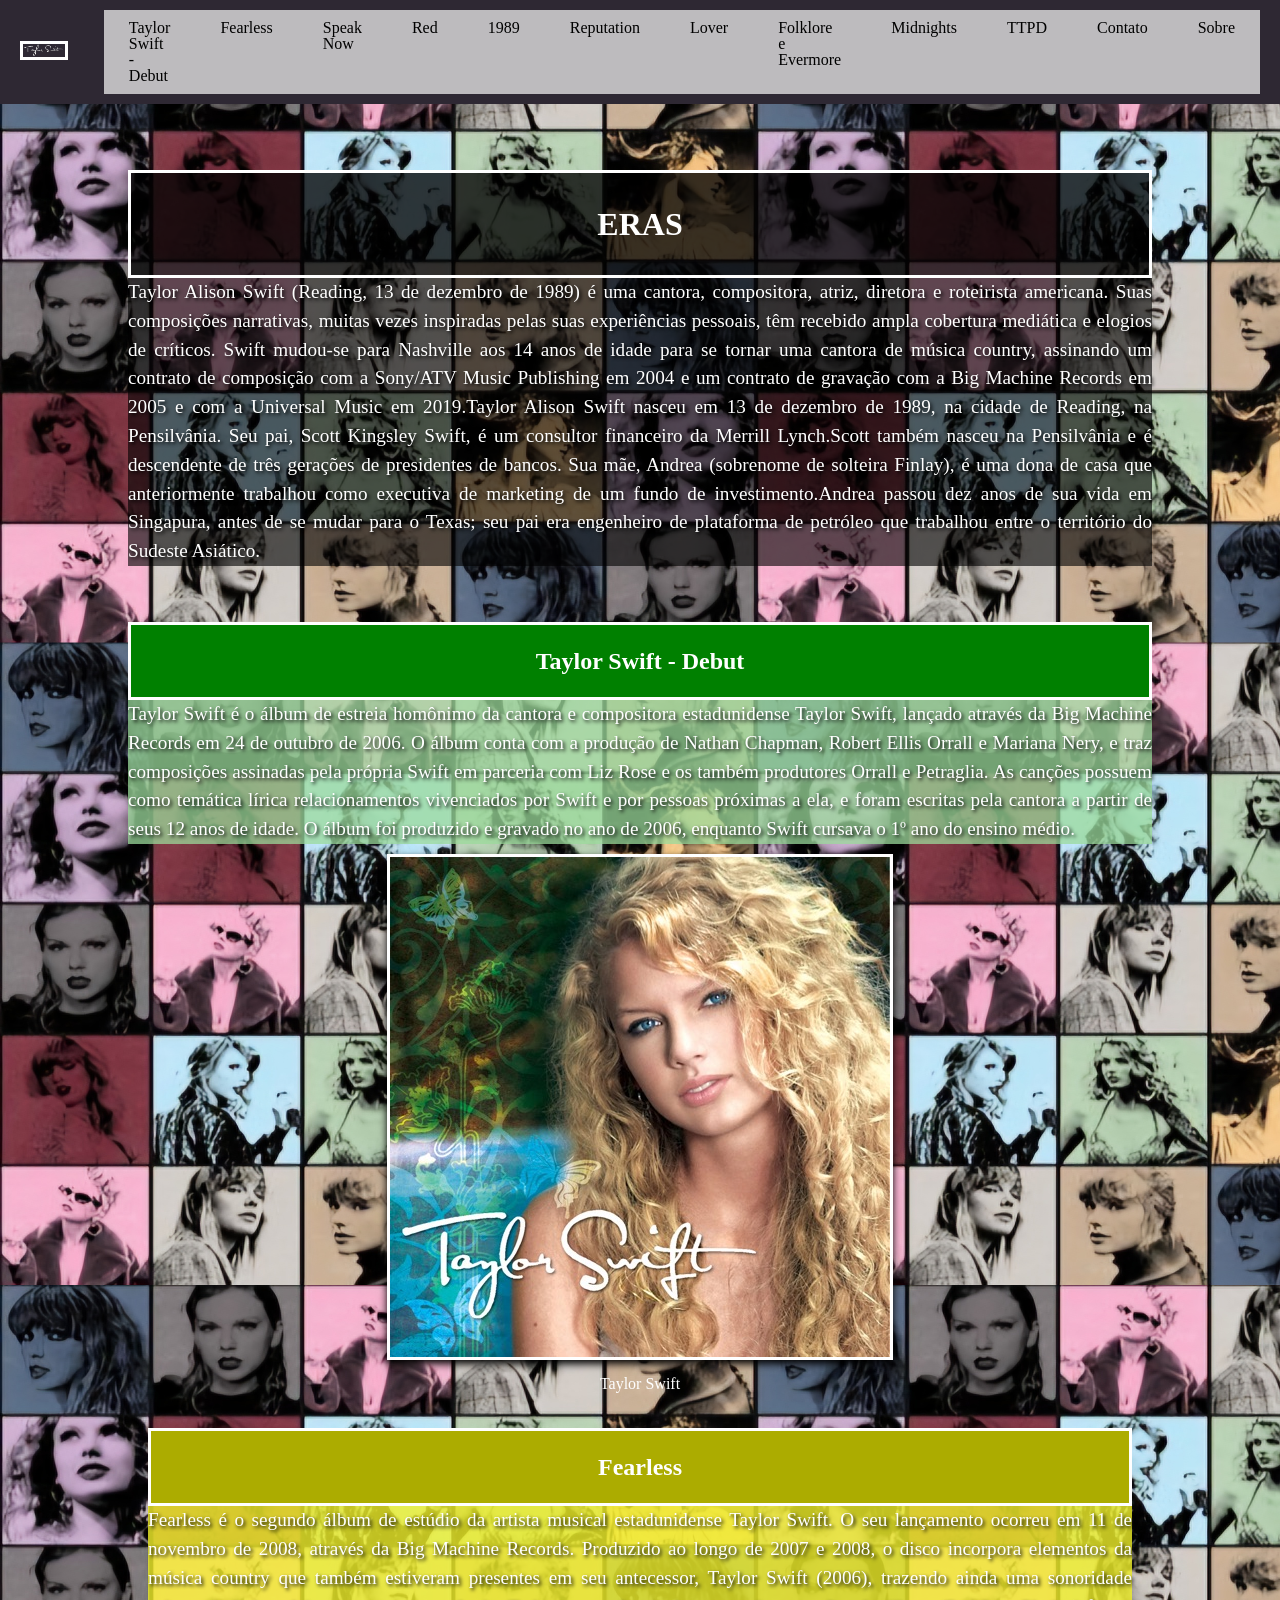
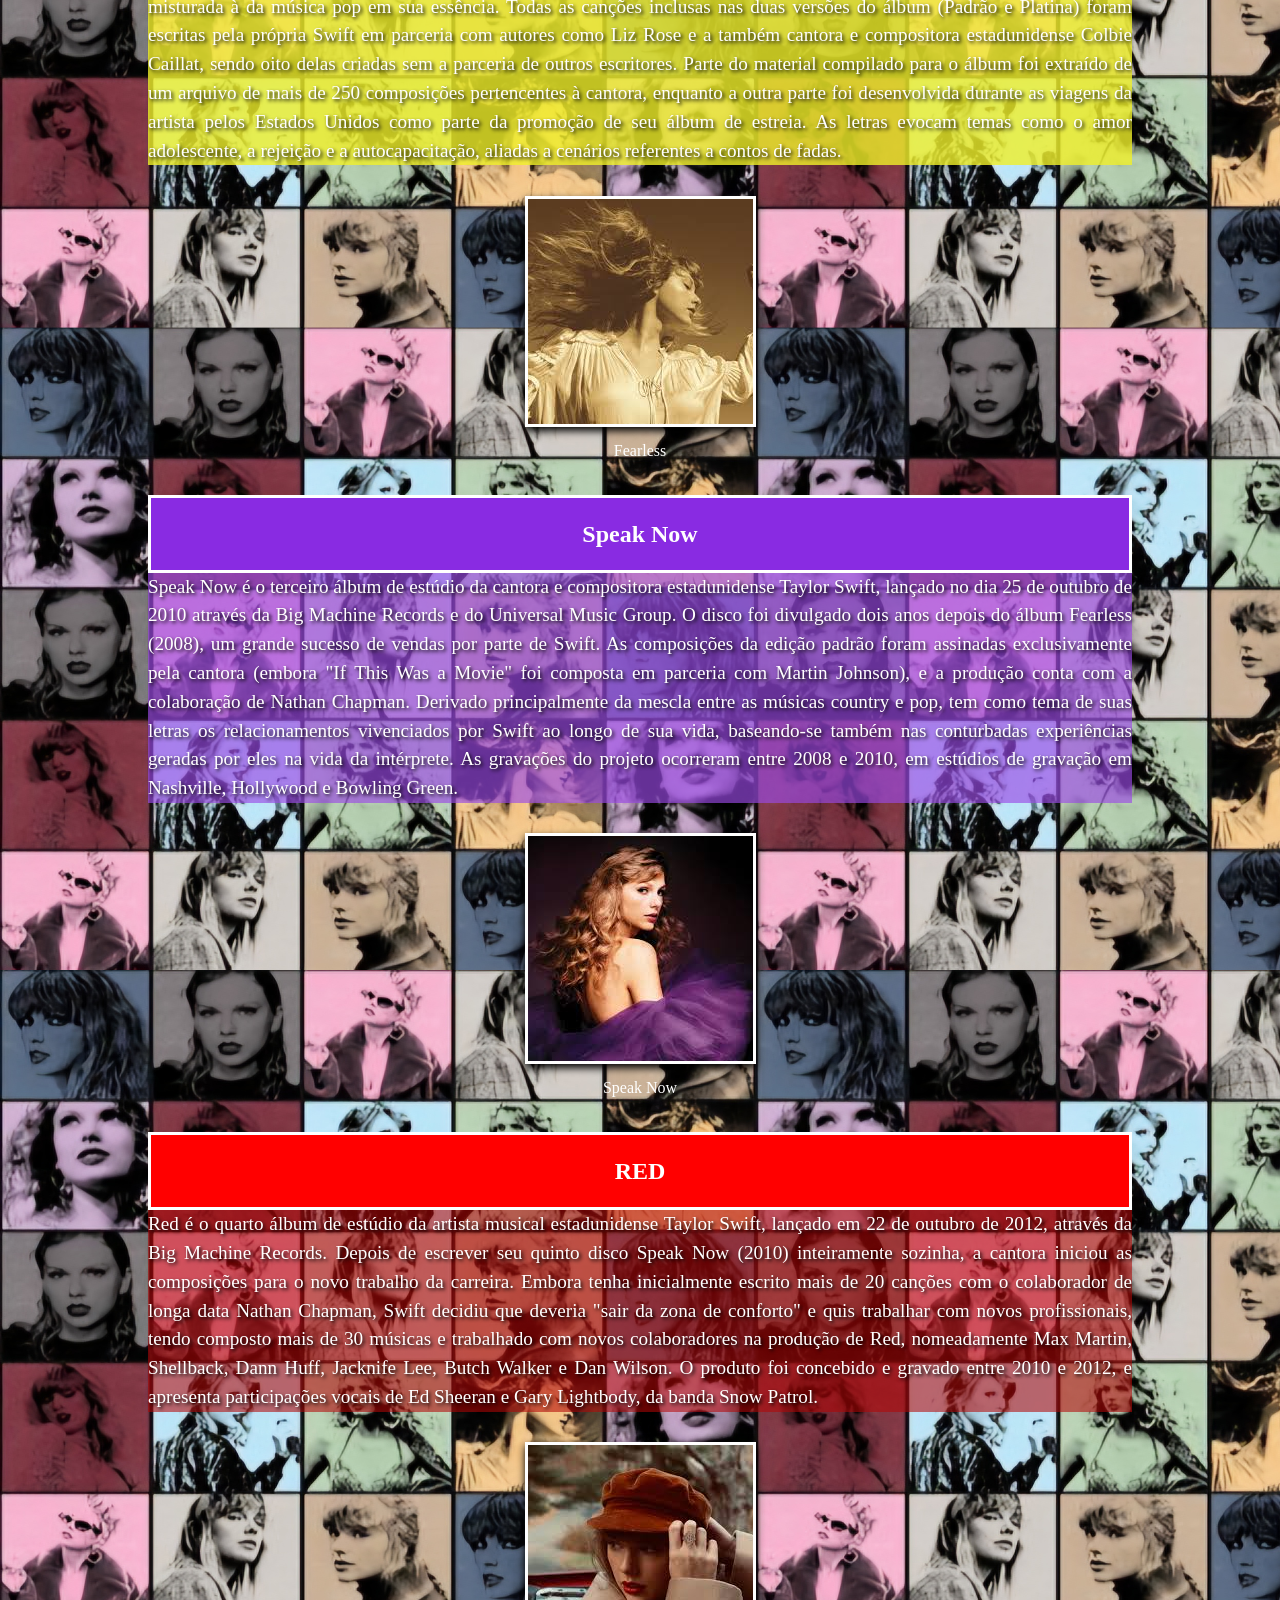
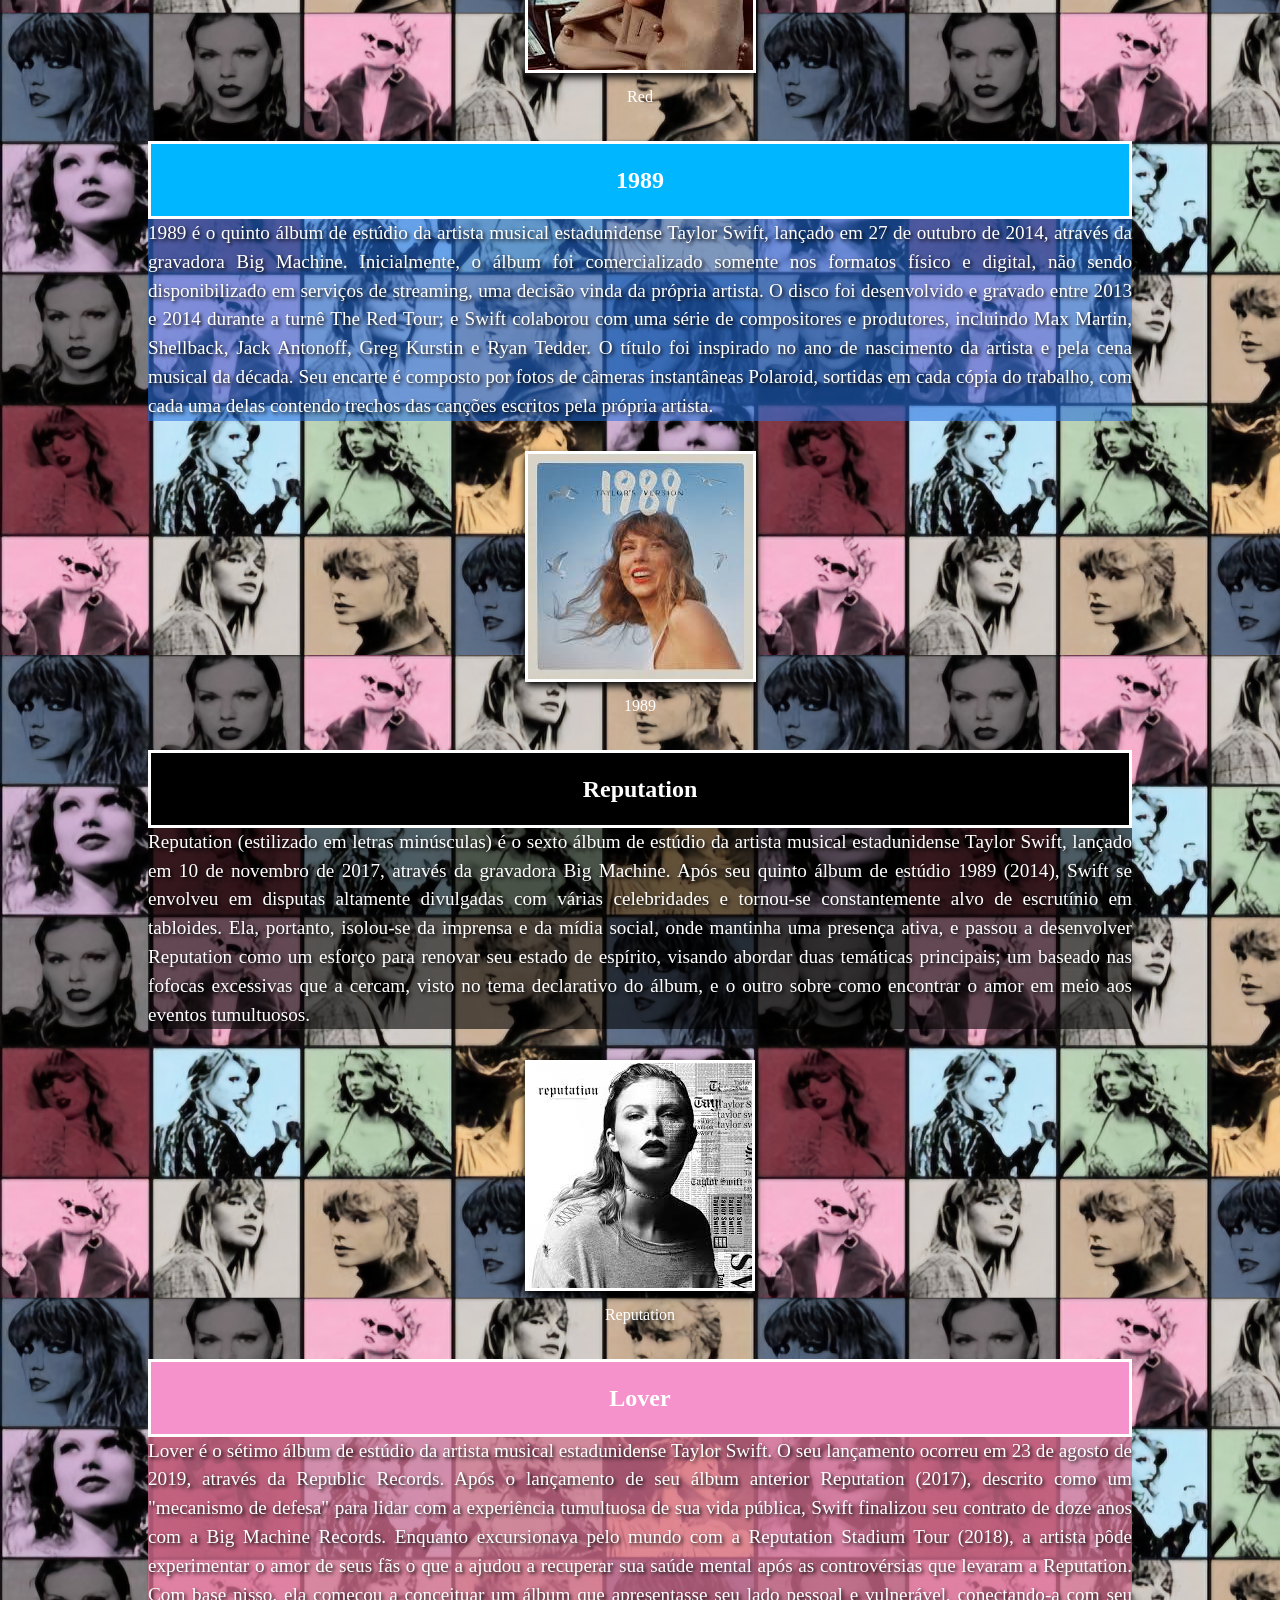
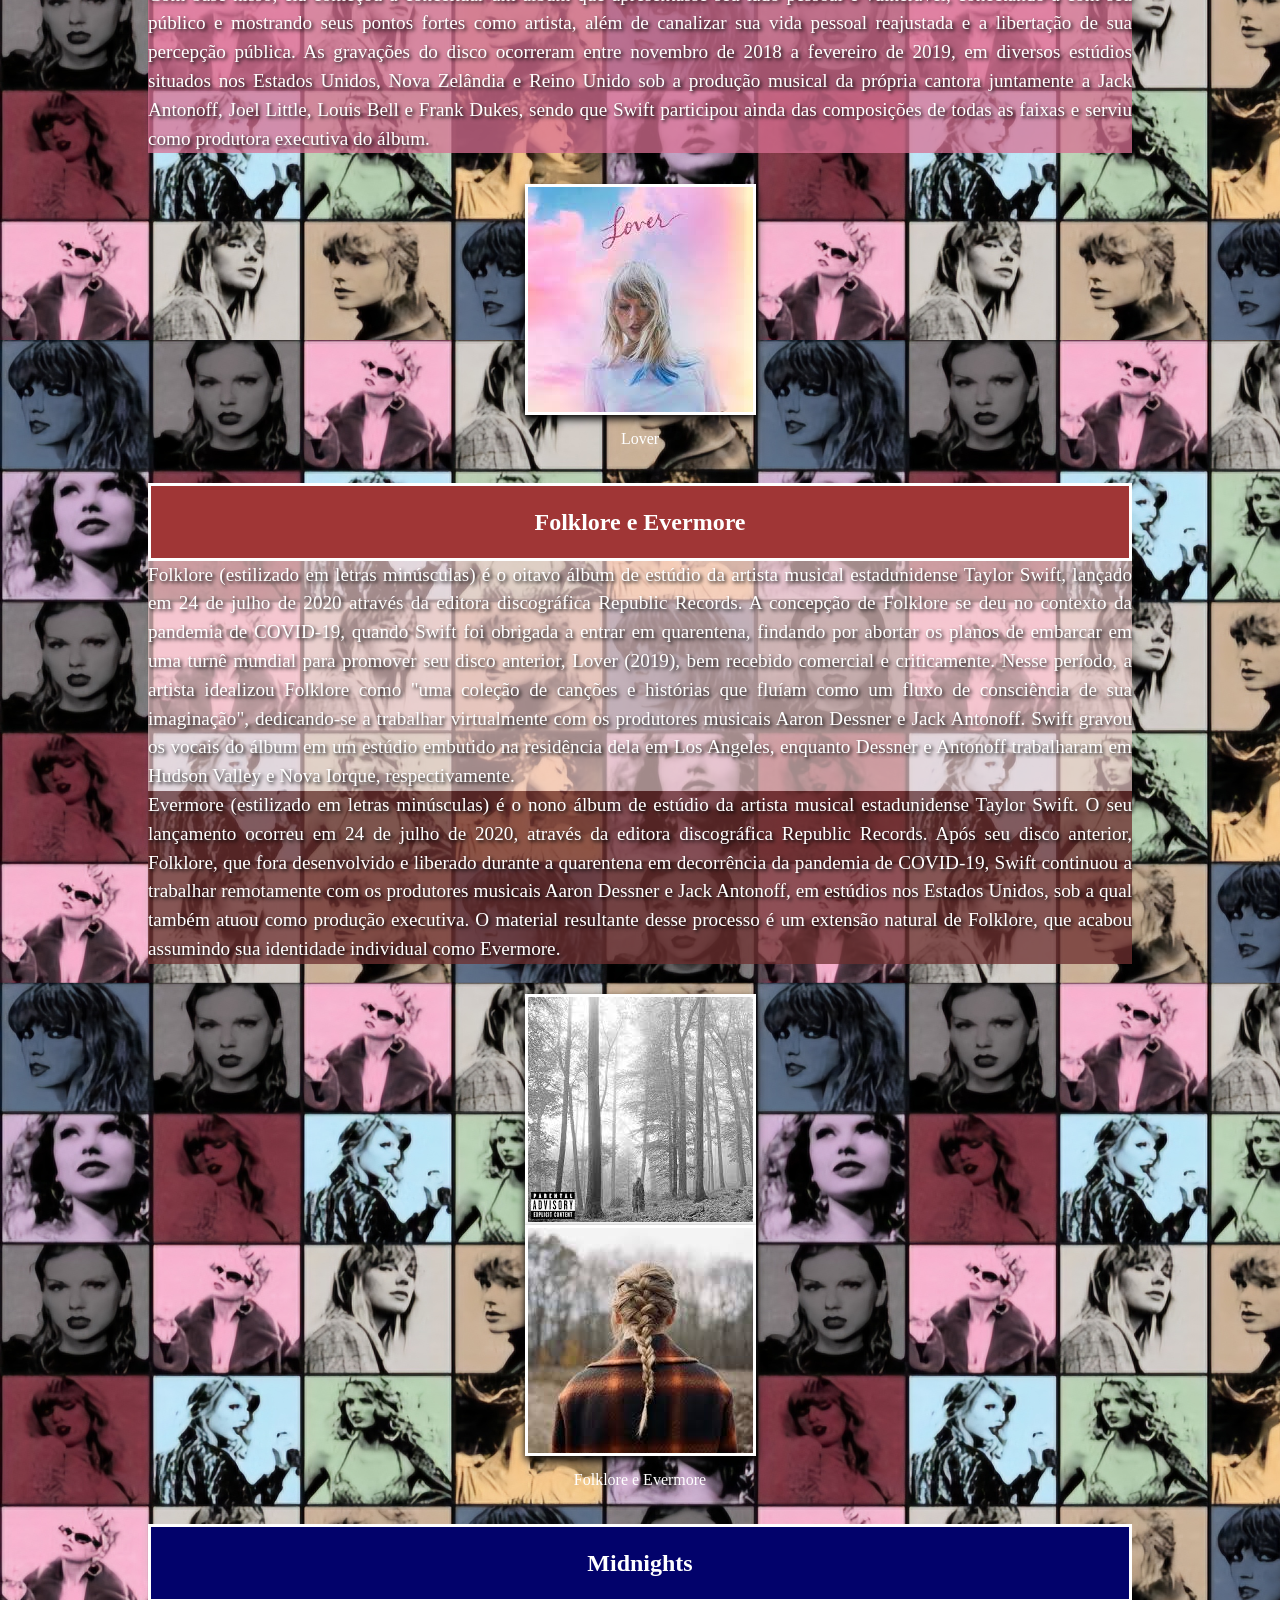
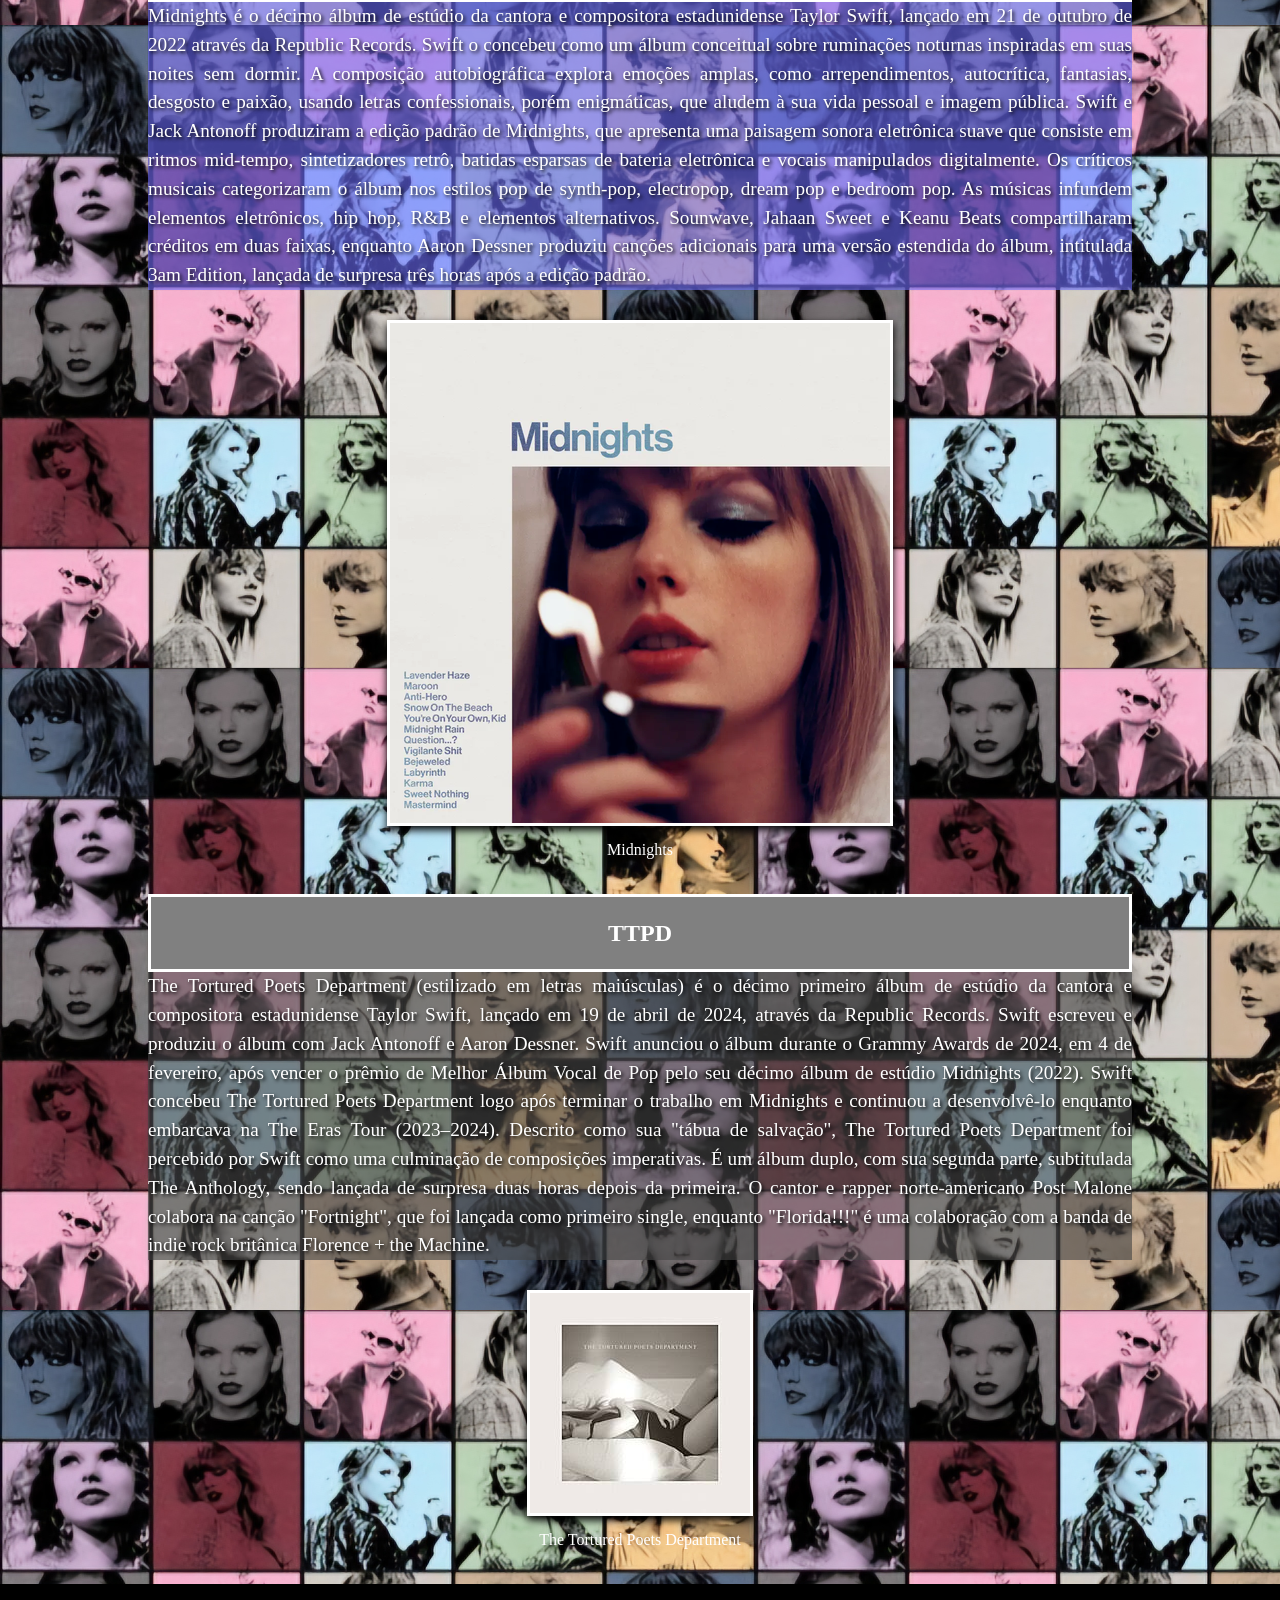
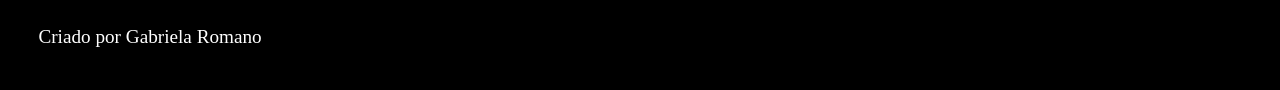
==== commit fc9cf63d: "Add files via upload" ====
--- a/index.html
+++ b/index.html
@@ -16,19 +16,21 @@
             <img src="img/log.png" alt="">
         </div>
         <nav id="menu">
+            <input type="checkbox" id="menu-toggle">
+            <label for="menu-toggle" class="menu-icon">&#9776;</label>
             <ul>
-                <li><a href="#">Taylor Swift - Debut</a></li>
-                <li><a href="#">Fearless</a></li>
-                <li><a href="#">Speak Now</a></li>
-                <li><a href="#">Red</a></li>
-                <li><a href="#">1989</a></li>
-                <li><a href="#">Reputation</a></li>
-                <li><a href="#">Lover</a></li>
-                <li><a href="#">Folklore e Evermore</a></li>
-                <li><a href="#">Midnights</a></li>
-                <li><a href="#">TTPD</a></li>
-                <li><a href="#">Contato</a></li>
-                <li><a href="#">Sobre</a></li>
+                <li><a href="#"onclick="document.getElementById('menu-toggle').click()">Taylor Swift - Debut</a></li>
+                <li><a href="#"onclick="document.getElementById('menu-toggle').click()">Fearless</a></li>
+                <li><a href="#"onclick="document.getElementById('menu-toggle').click()">Speak Now</a></li>
+                <li><a href="#"onclick="document.getElementById('menu-toggle').click()">Red</a></li>
+                <li><a href="#"onclick="document.getElementById('menu-toggle').click()">1989</a></li>
+                <li><a href="#"onclick="document.getElementById('menu-toggle').click()">Reputation</a></li>
+                <li><a href="#"onclick="document.getElementById('menu-toggle').click()">Lover</a></li>
+                <li><a href="#"onclick="document.getElementById('menu-toggle').click()">Folklore e Evermore</a></li>
+                <li><a href="#"onclick="document.getElementById('menu-toggle').click()">Midnights</a></li>
+                <li><a href="#"onclick="document.getElementById('menu-toggle').click()">TTPD</a></li>
+                <li><a href="#"onclick="document.getElementById('menu-toggle').click()">Contato</a></li>
+                <li><a href="#"onclick="document.getElementById('menu-toggle').click()">Sobre</a></li>
             </ul>
         </nav>
     </header>    
@@ -50,7 +52,7 @@
                 </div>
             <section>
                 <h2 class="titulos" style="background-color: rgb(172, 172, 0);">Fearless</h2>
-                    <p style="background-color: rgba(241, 241, 42, 0.541);">Fearless é o segundo álbum de estúdio da artista musical estadunidense Taylor Swift. O seu lançamento ocorreu em 11 de novembro de 2008, através da Big Machine Records. Produzido ao longo de 2007 e 2008, o disco incorpora elementos da música country que também estiveram presentes em seu antecessor, Taylor Swift (2006), trazendo ainda uma sonoridade misturada à da música pop em sua essência. Todas as canções inclusas nas duas versões do álbum (Padrão e Platina) foram escritas pela própria Swift em parceria com autores como Liz Rose e a também cantora e compositora estadunidense Colbie Caillat, sendo oito delas criadas sem a parceria de outros escritores. Parte do material compilado para o álbum foi extraído de um arquivo de mais de 250 composições pertencentes à cantora, enquanto a outra parte foi desenvolvida durante as viagens da artista pelos Estados Unidos como parte da promoção de seu álbum de estreia. As letras evocam temas como o amor adolescente, a rejeição e a autocapacitação, aliadas a cenários referentes a contos de fadas.</p>
+                    <p style="background-color: rgba(241, 241, 42, 0.801);">Fearless é o segundo álbum de estúdio da artista musical estadunidense Taylor Swift. O seu lançamento ocorreu em 11 de novembro de 2008, através da Big Machine Records. Produzido ao longo de 2007 e 2008, o disco incorpora elementos da música country que também estiveram presentes em seu antecessor, Taylor Swift (2006), trazendo ainda uma sonoridade misturada à da música pop em sua essência. Todas as canções inclusas nas duas versões do álbum (Padrão e Platina) foram escritas pela própria Swift em parceria com autores como Liz Rose e a também cantora e compositora estadunidense Colbie Caillat, sendo oito delas criadas sem a parceria de outros escritores. Parte do material compilado para o álbum foi extraído de um arquivo de mais de 250 composições pertencentes à cantora, enquanto a outra parte foi desenvolvida durante as viagens da artista pelos Estados Unidos como parte da promoção de seu álbum de estreia. As letras evocam temas como o amor adolescente, a rejeição e a autocapacitação, aliadas a cenários referentes a contos de fadas.</p>
             </section>
                 <div class="caixa-imagem">
                     <figure>
--- a/css/estilo.css
+++ b/css/estilo.css
@@ -1,3 +1,4 @@
+
 body{
     background-color: #B1A2BE;
     background-image: url(../img/esse.jpg) ;
@@ -13,27 +14,44 @@
     justify-content: space-between;
     align-items: center;
 }
-#menu ul{
-    padding: 0px;
-    margin:0px ;
+nav ul{
     list-style: none;
+    margin: 0;
+    padding: 0;
     display: flex;
 }
-#menu ul li{
-    display: inline;
-    font-size: 1em;
+
+nav ul li{
+    margin: 0 10px;
 }
 
-#menu ul li a {
-    padding: 2px 10px;
-    display: inline-block;
+nav ul li a{
+    color: rgb(0, 0, 0);
     text-decoration: none;
-    border-bottom: 3px white;
-    white-space: nowrap;
+    padding: 10px 15px;
+    display: block;
+
+}
+
+nav ul li:hover{
+    border-radius: 5px;
+    background-color: rgb(255, 255, 255);
+}
+
+.menu-icon{
+    display: none;
+    font-size: 30px;
+    color: rgb(0, 0, 0);
+    cursor: pointer;
+}
+
+#menu-toggle{
+    display: none;
+}
     
-}
+
 .logo img{
-    width: 80%;
+    width: 50%;
     height: auto;
     max-width: 100%;
     
@@ -46,12 +64,14 @@
     width: 80%;
     margin-left: auto;
     margin-right: auto;
+    margin-top: 150px;
+    padding: 20px;
 }
 section{
-    
+    padding: 20px;
 }
+
 footer{
-   
     padding: 3%;
     background-color: rgb(0, 0, 0);
 }
@@ -80,10 +100,16 @@
 }
 
 .cabecalho{
-    padding: 3%;
+    padding: 10px 20px;
     display: flex;
     justify-content: space-between;
     align-items: center;
+    position: fixed;
+    top: 0;
+    width: 100%;
+    z-index: 1000;
+    box-sizing: border-box;
+    background-color: #2e2833;
     
 }
 
@@ -130,4 +156,35 @@
     border-radius: 0,8cm;
     box-shadow: 2cm black;
     border: 3px solid white;
-}+}
+
+@media (max-width: 768) {
+    .menu-icon{
+        display: block;
+        padding-right: 10px;
+    }
+    nav ul{
+        display: none;
+        flex-direction: column;
+        width: 100%;
+        color: black;
+        position: absolute;
+        top: 60px;
+        left: 0;
+        z-index: 1000;
+        padding: 0;
+    }
+    #menu-toggle:checked + .menu-icon+ul {
+        display: flex;
+    }
+    nav ul li{
+        text-align: center;
+        margin: 0;
+    }
+    nav ul li a{
+        padding: 15px 0;
+    }
+    nav ul li label {
+        width: 100%;
+        display: block;
+    }
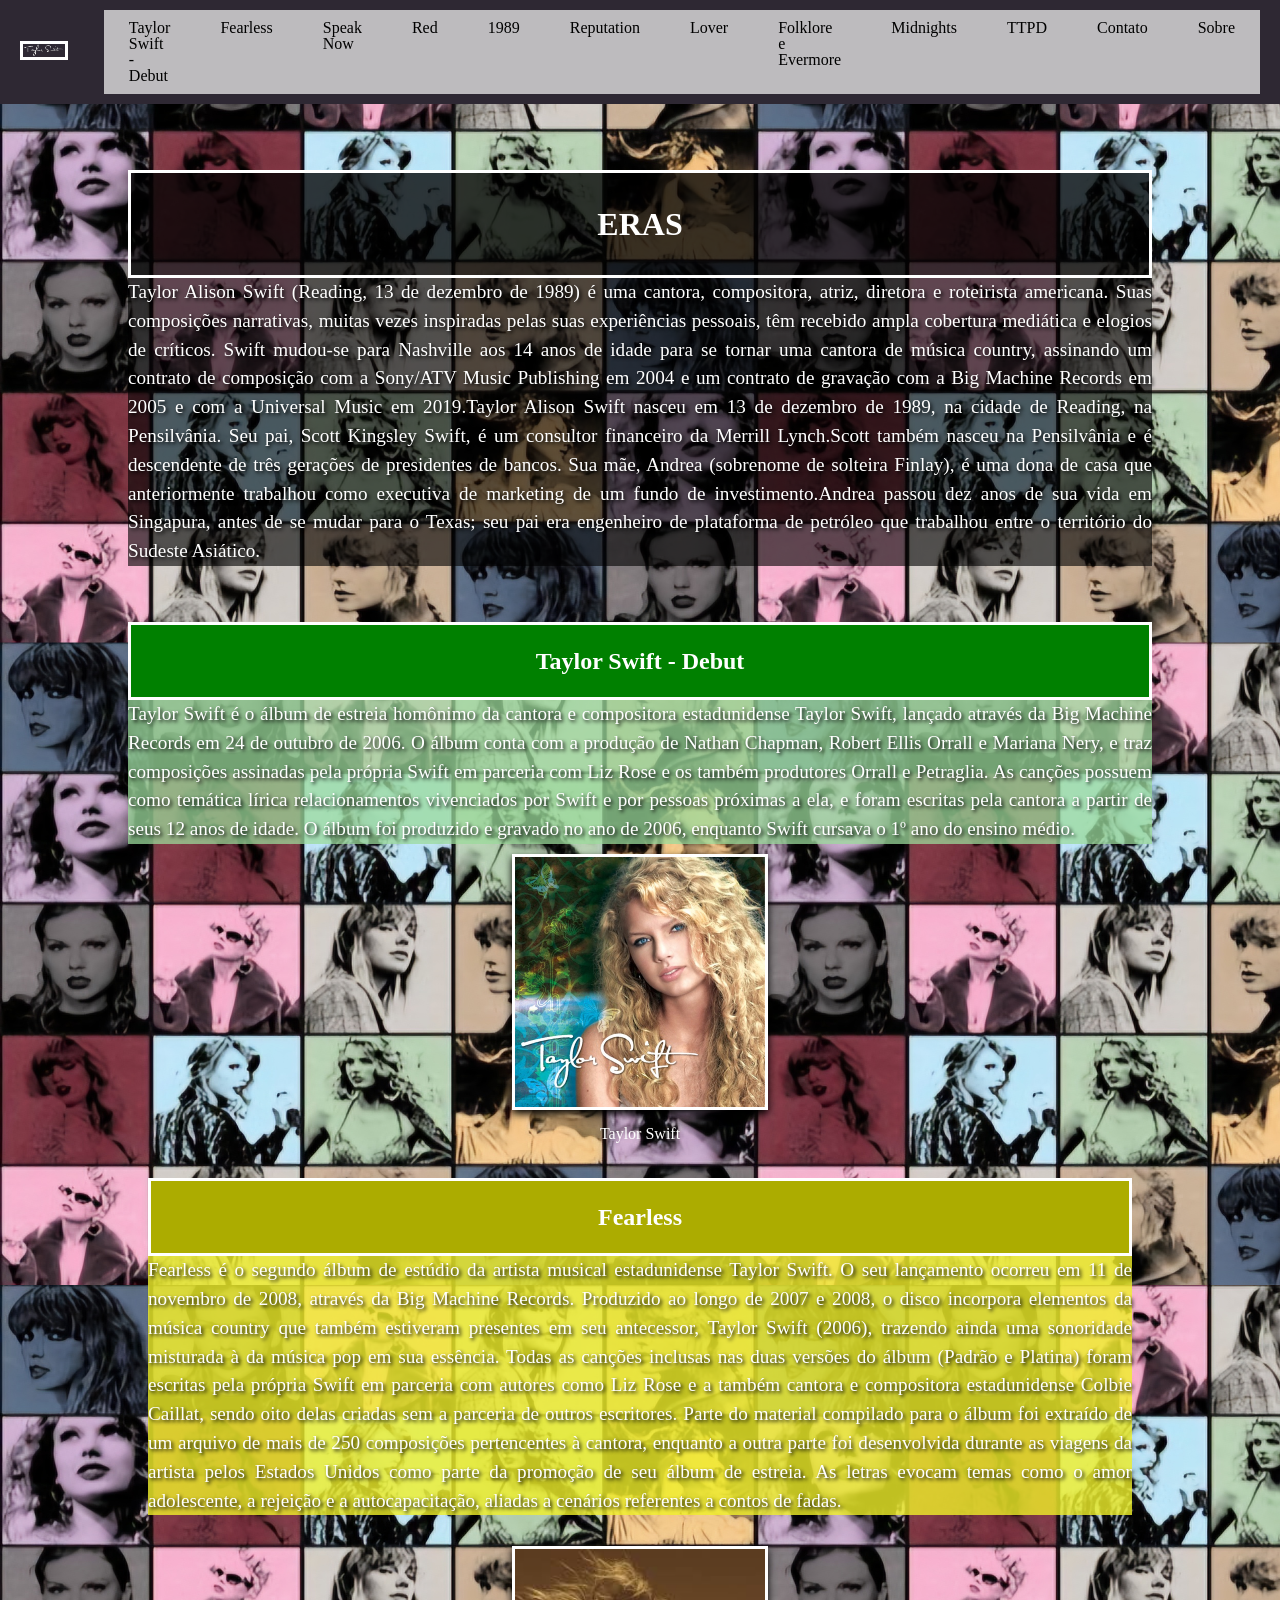
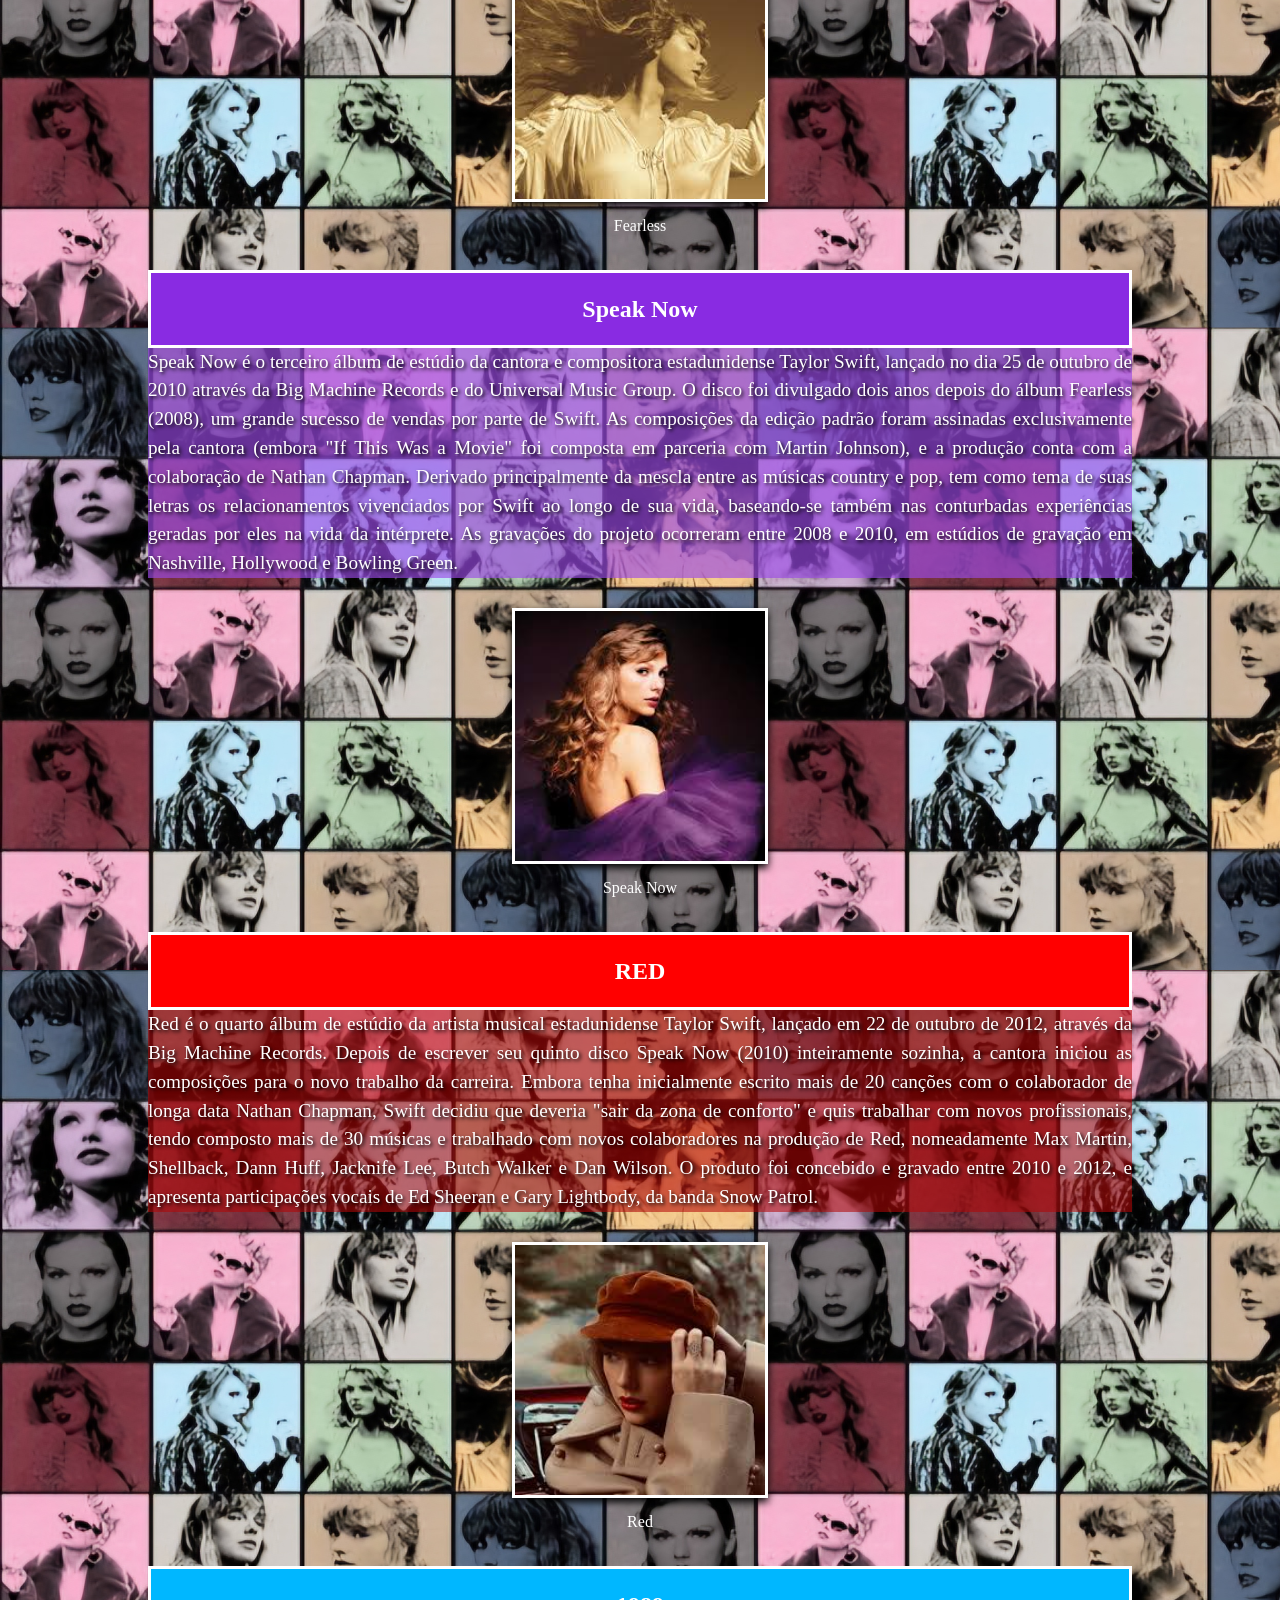
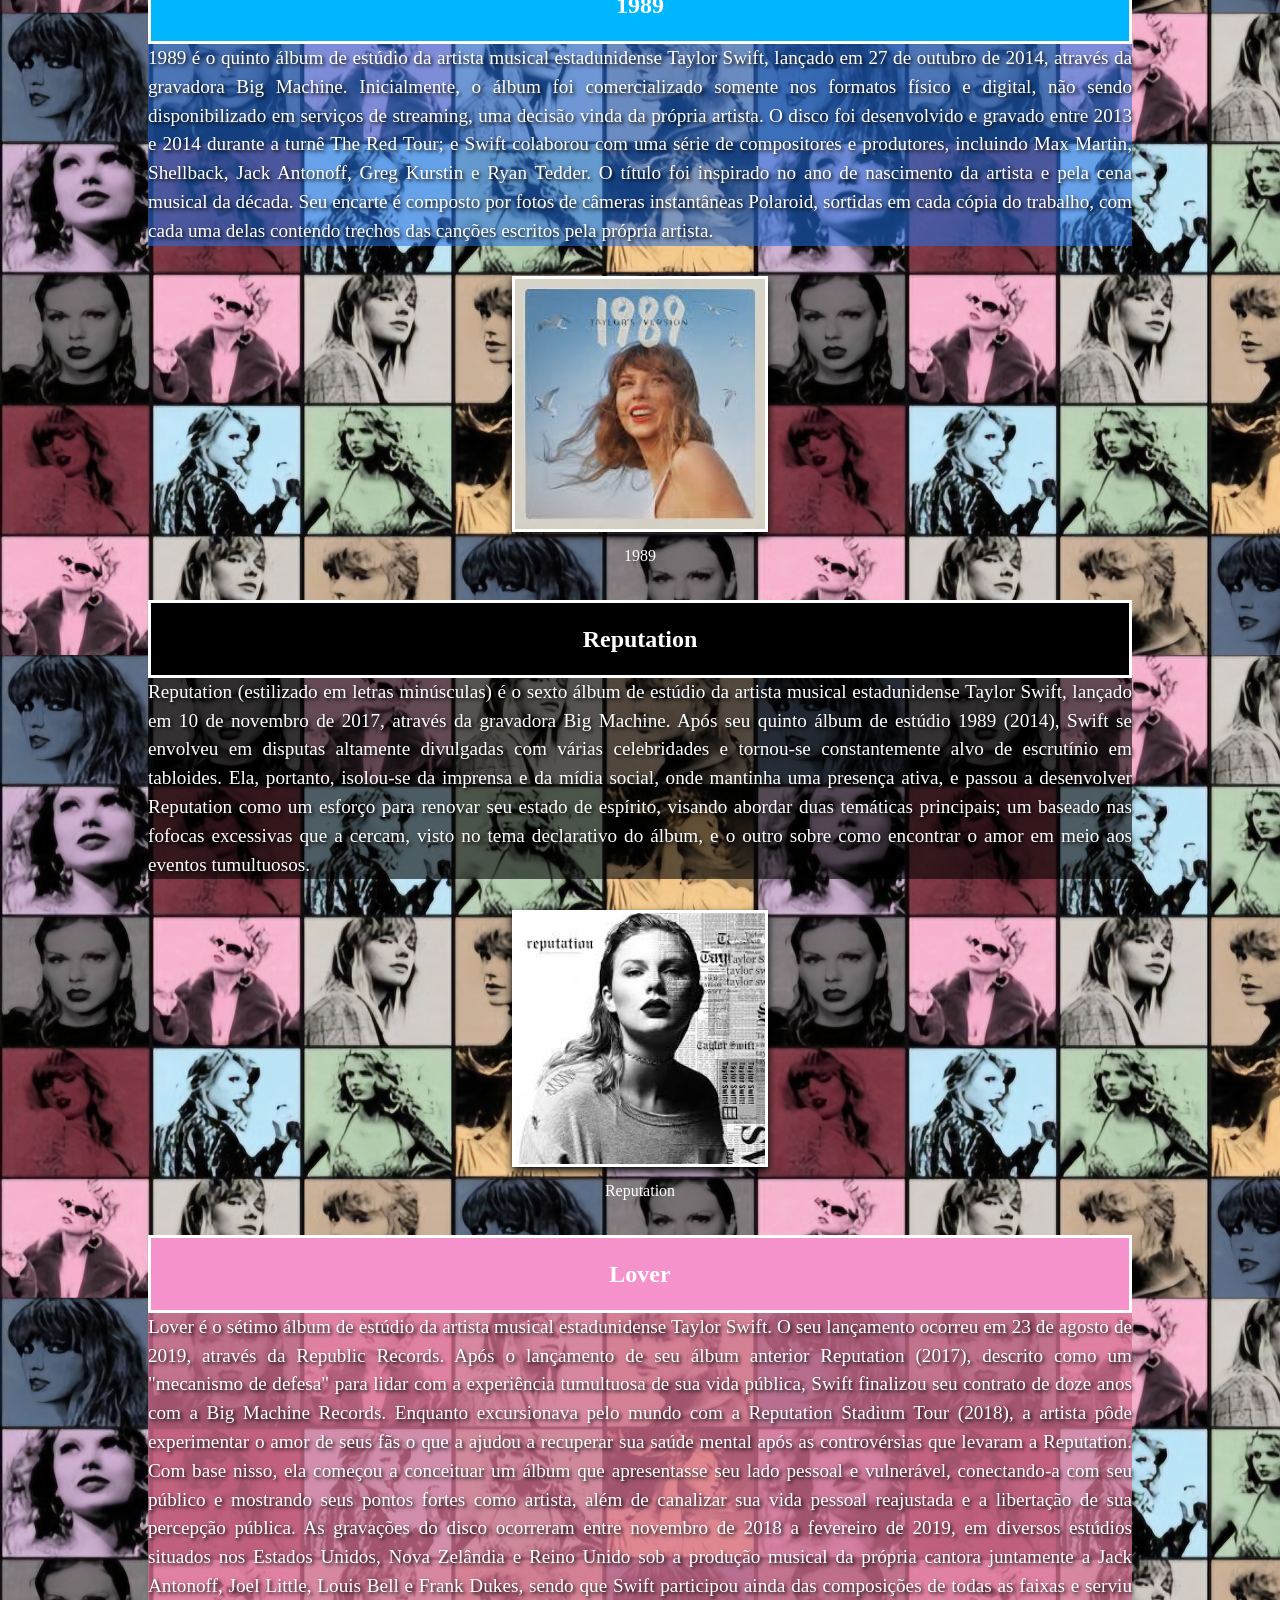
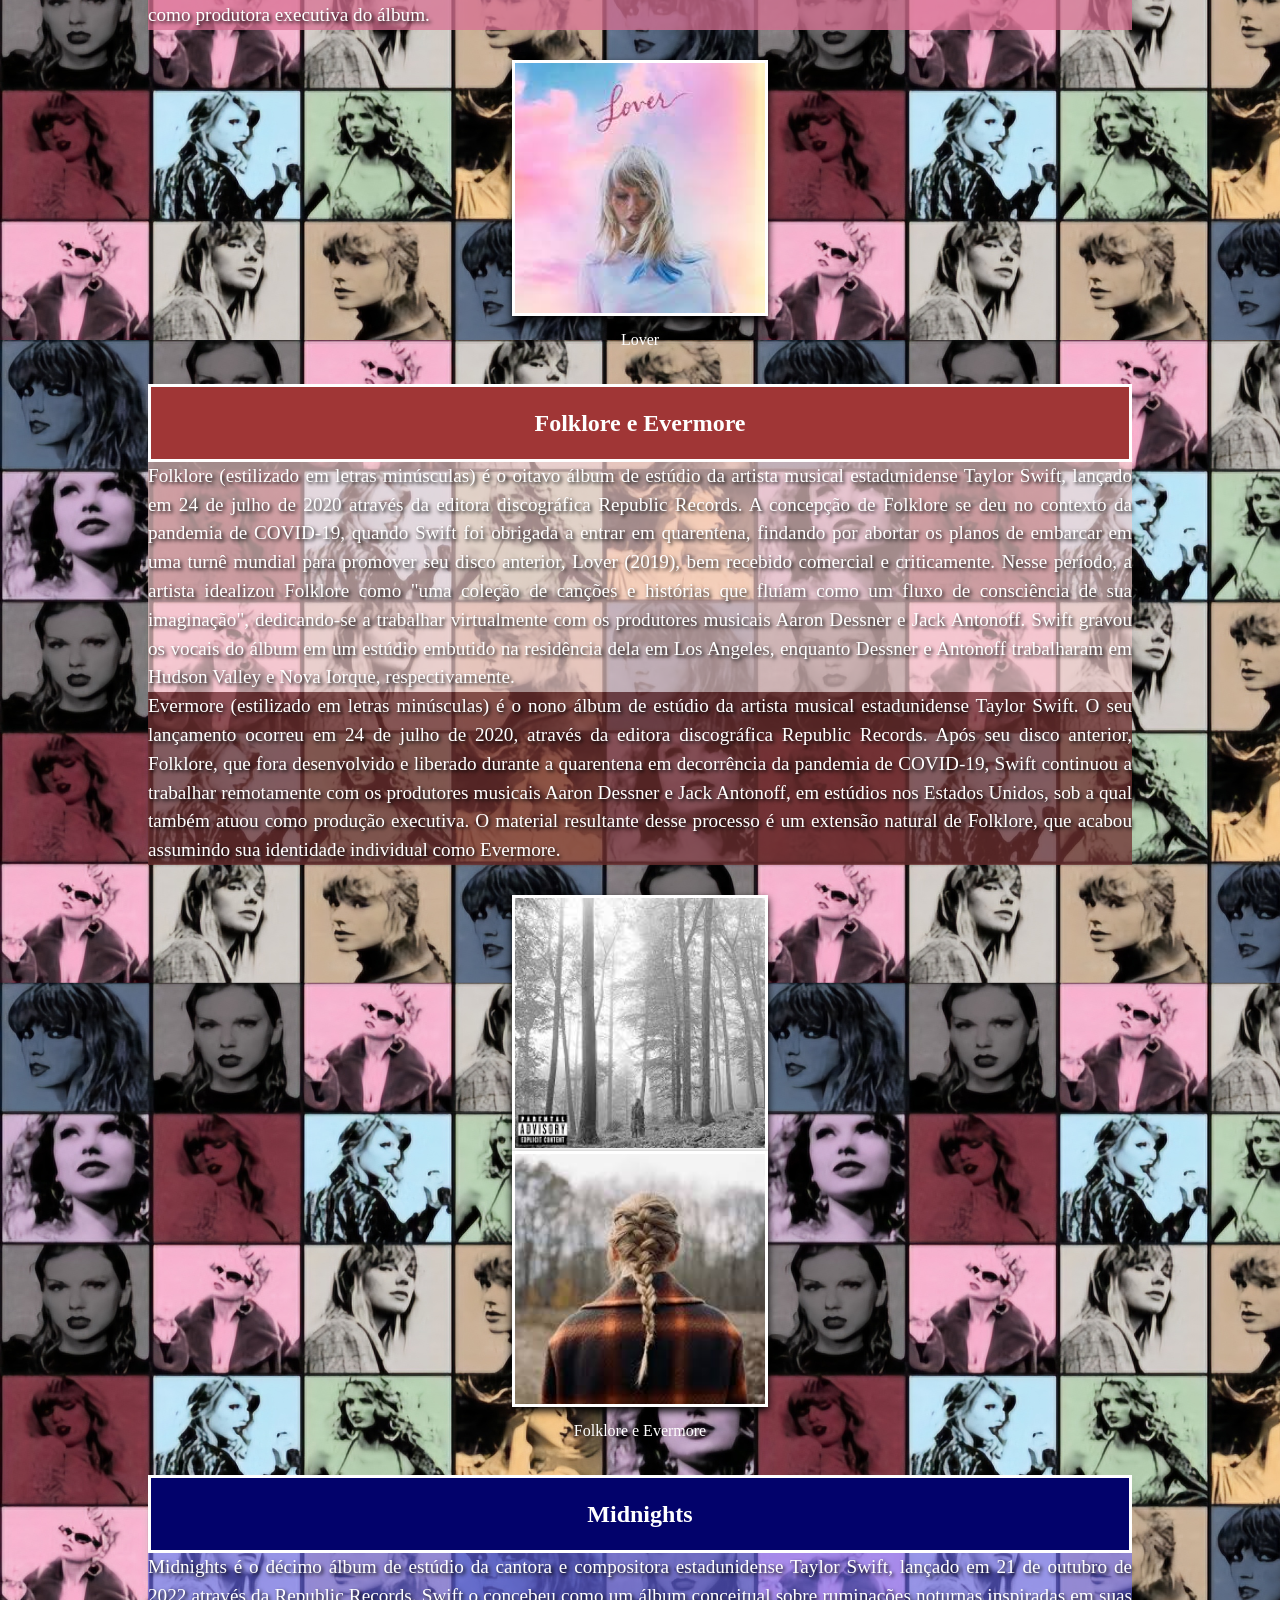
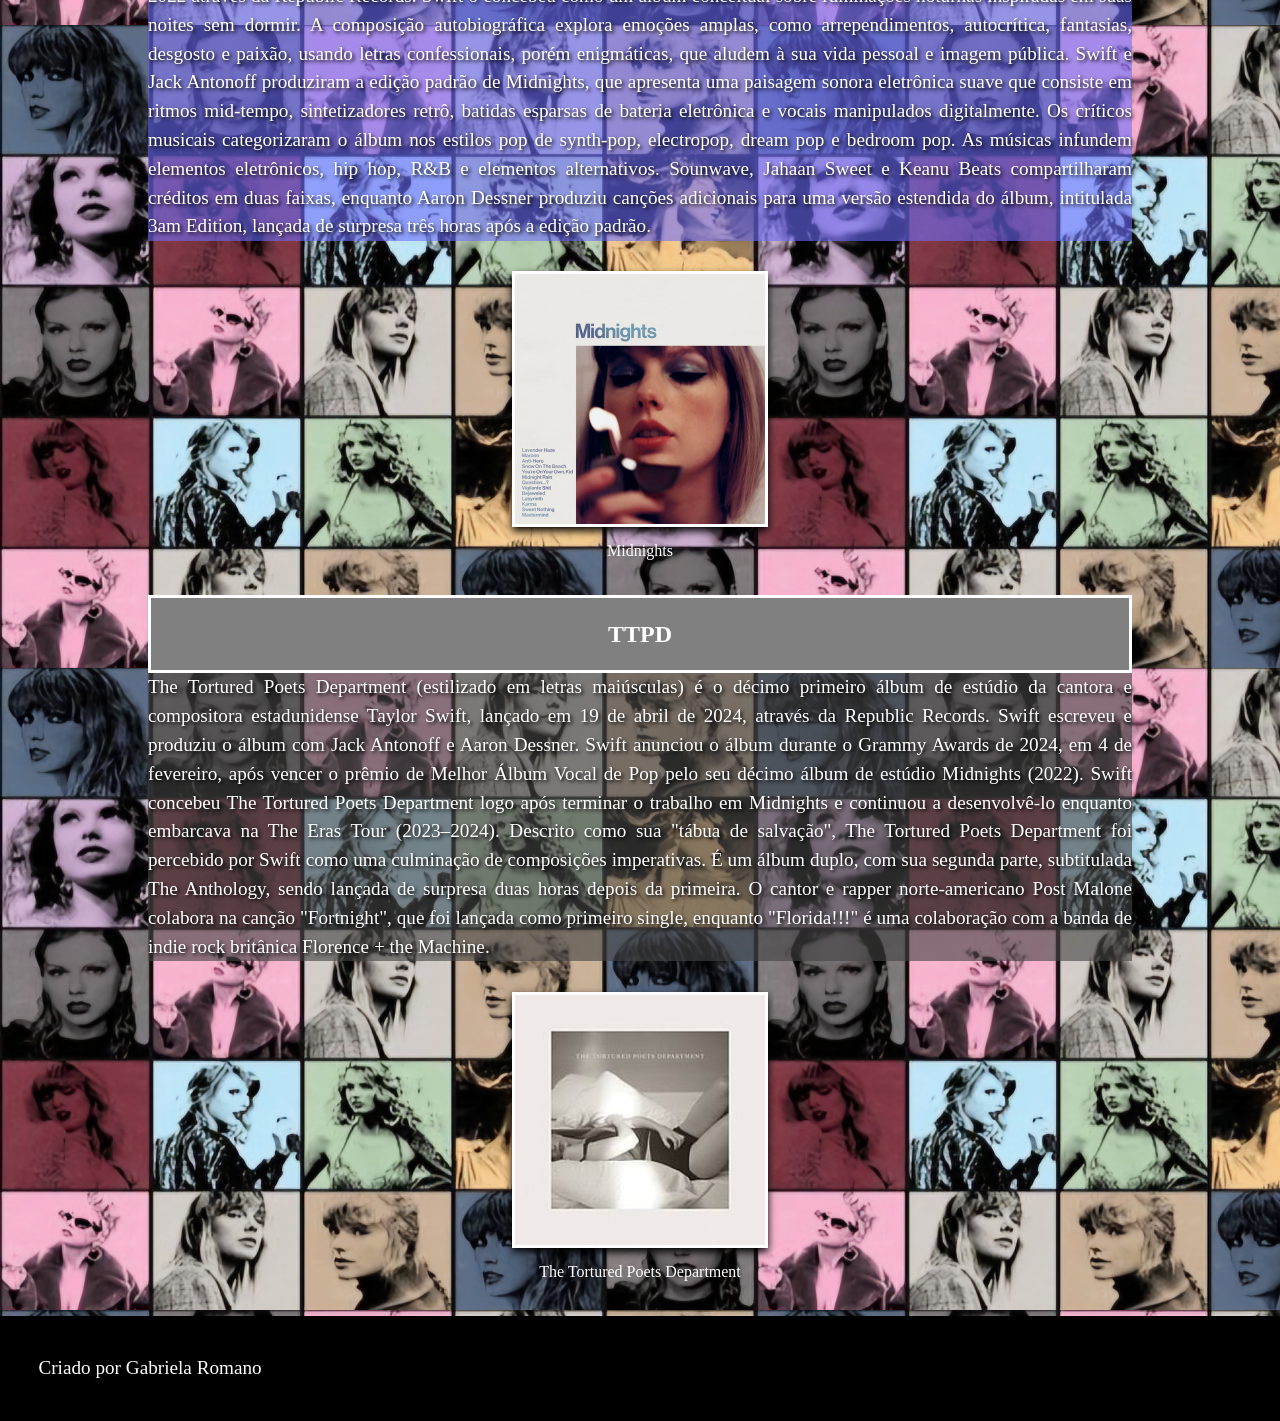
==== commit 80b2b697: "Add files via upload" ====
--- a/index.html
+++ b/index.html
@@ -4,7 +4,7 @@
 <head>
     <meta charset="UTF-8">
     <meta name="viewport" content="width=device-width, initial-scale=1.0">
-    <title>Document</title>
+    <title>Taylor Swift</title>
     <title>Exemplo html Semântico</title>
     <link rel="stylesheet" href="css/reset.css">
     <link rel="stylesheet" href="css/estilo.css">
--- a/css/estilo.css
+++ b/css/estilo.css
@@ -156,6 +156,8 @@
     border-radius: 0,8cm;
     box-shadow: 2cm black;
     border: 3px solid white;
+    width: 250px;
+    height: 250px;
 }
 
 @media (max-width: 768) {
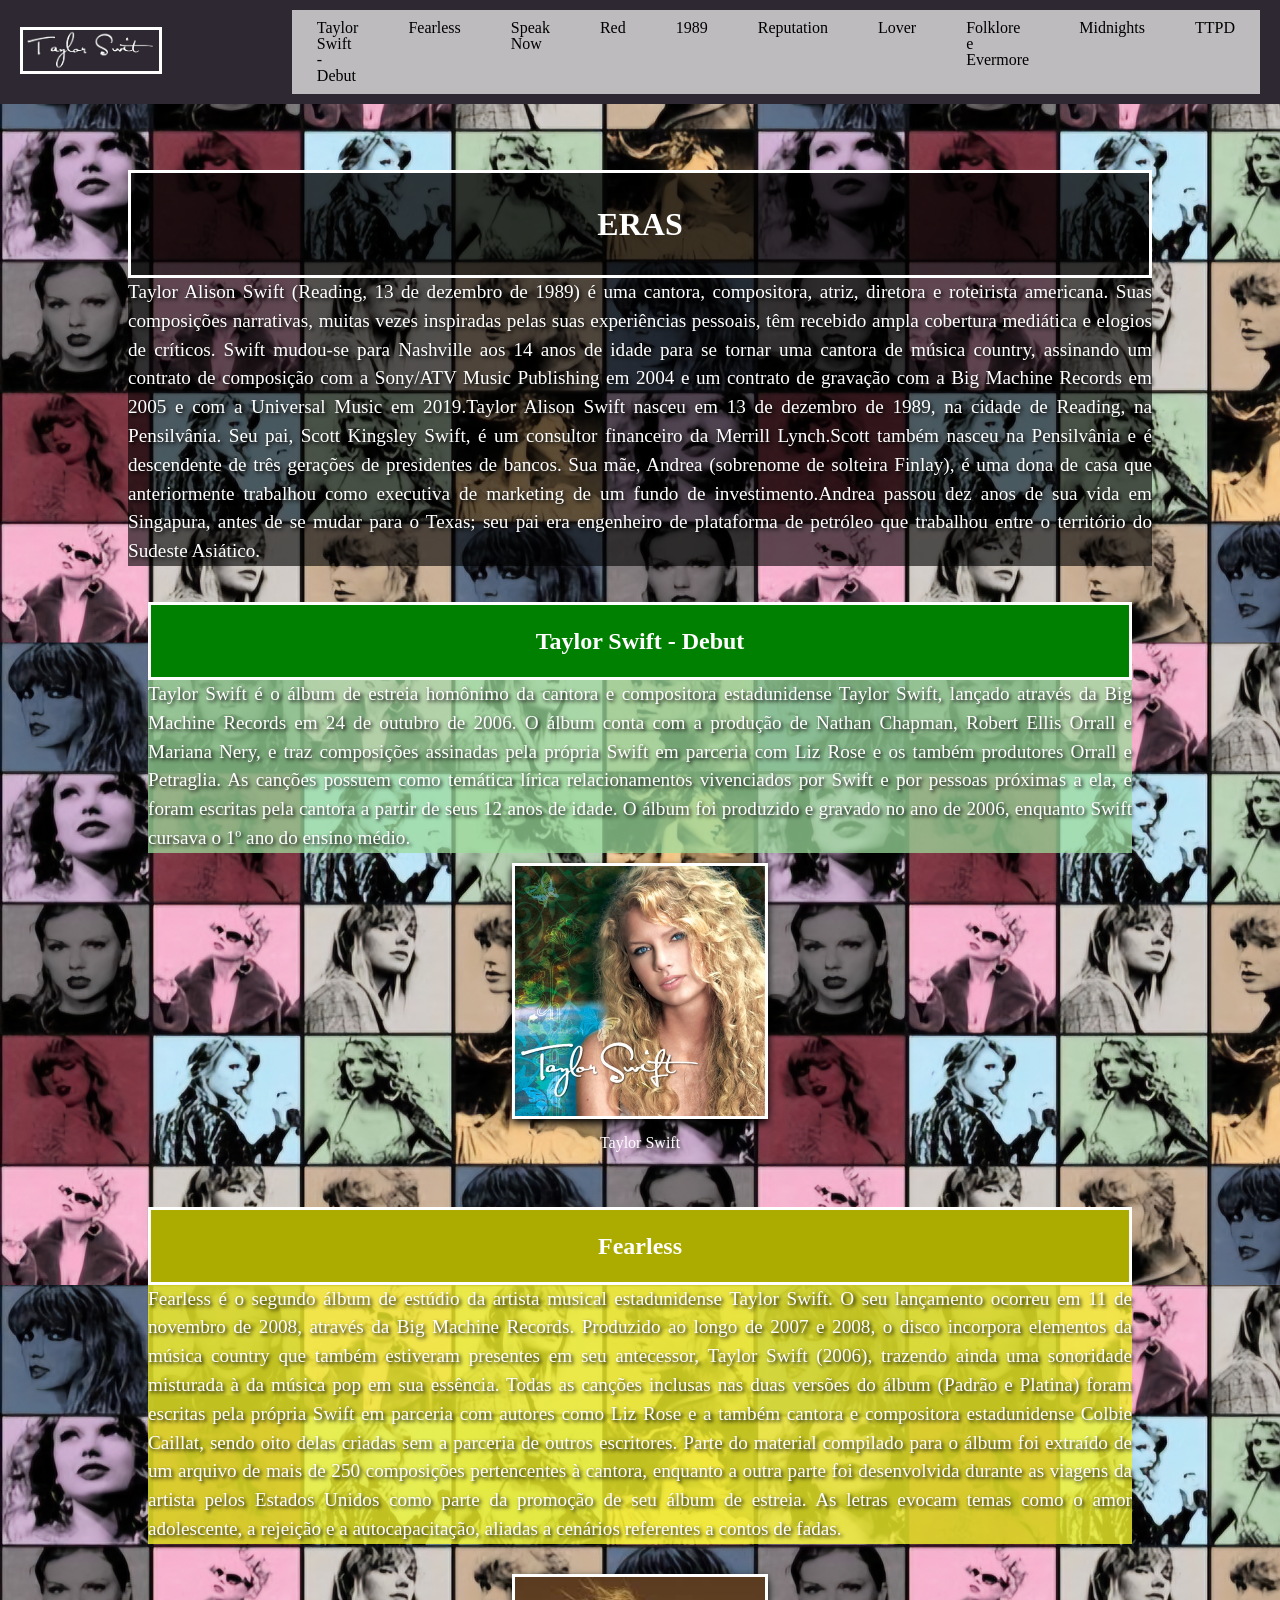
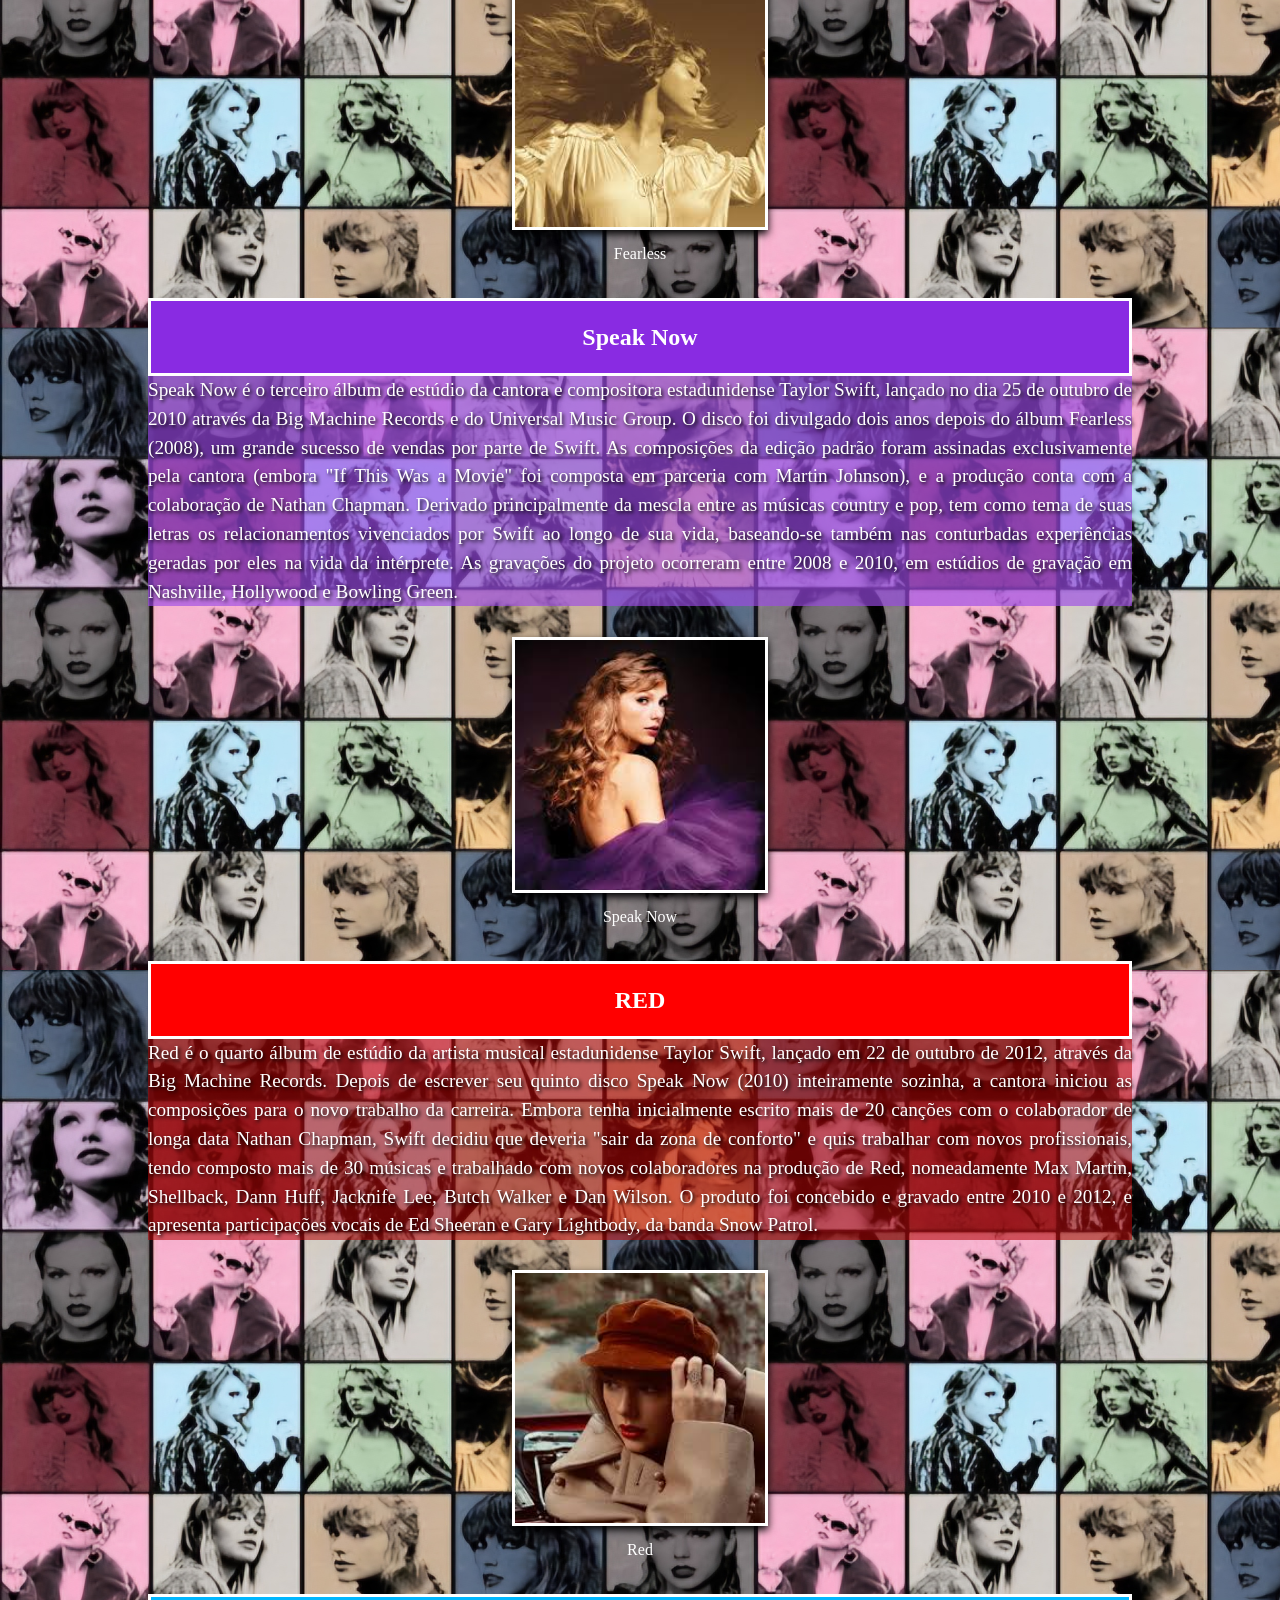
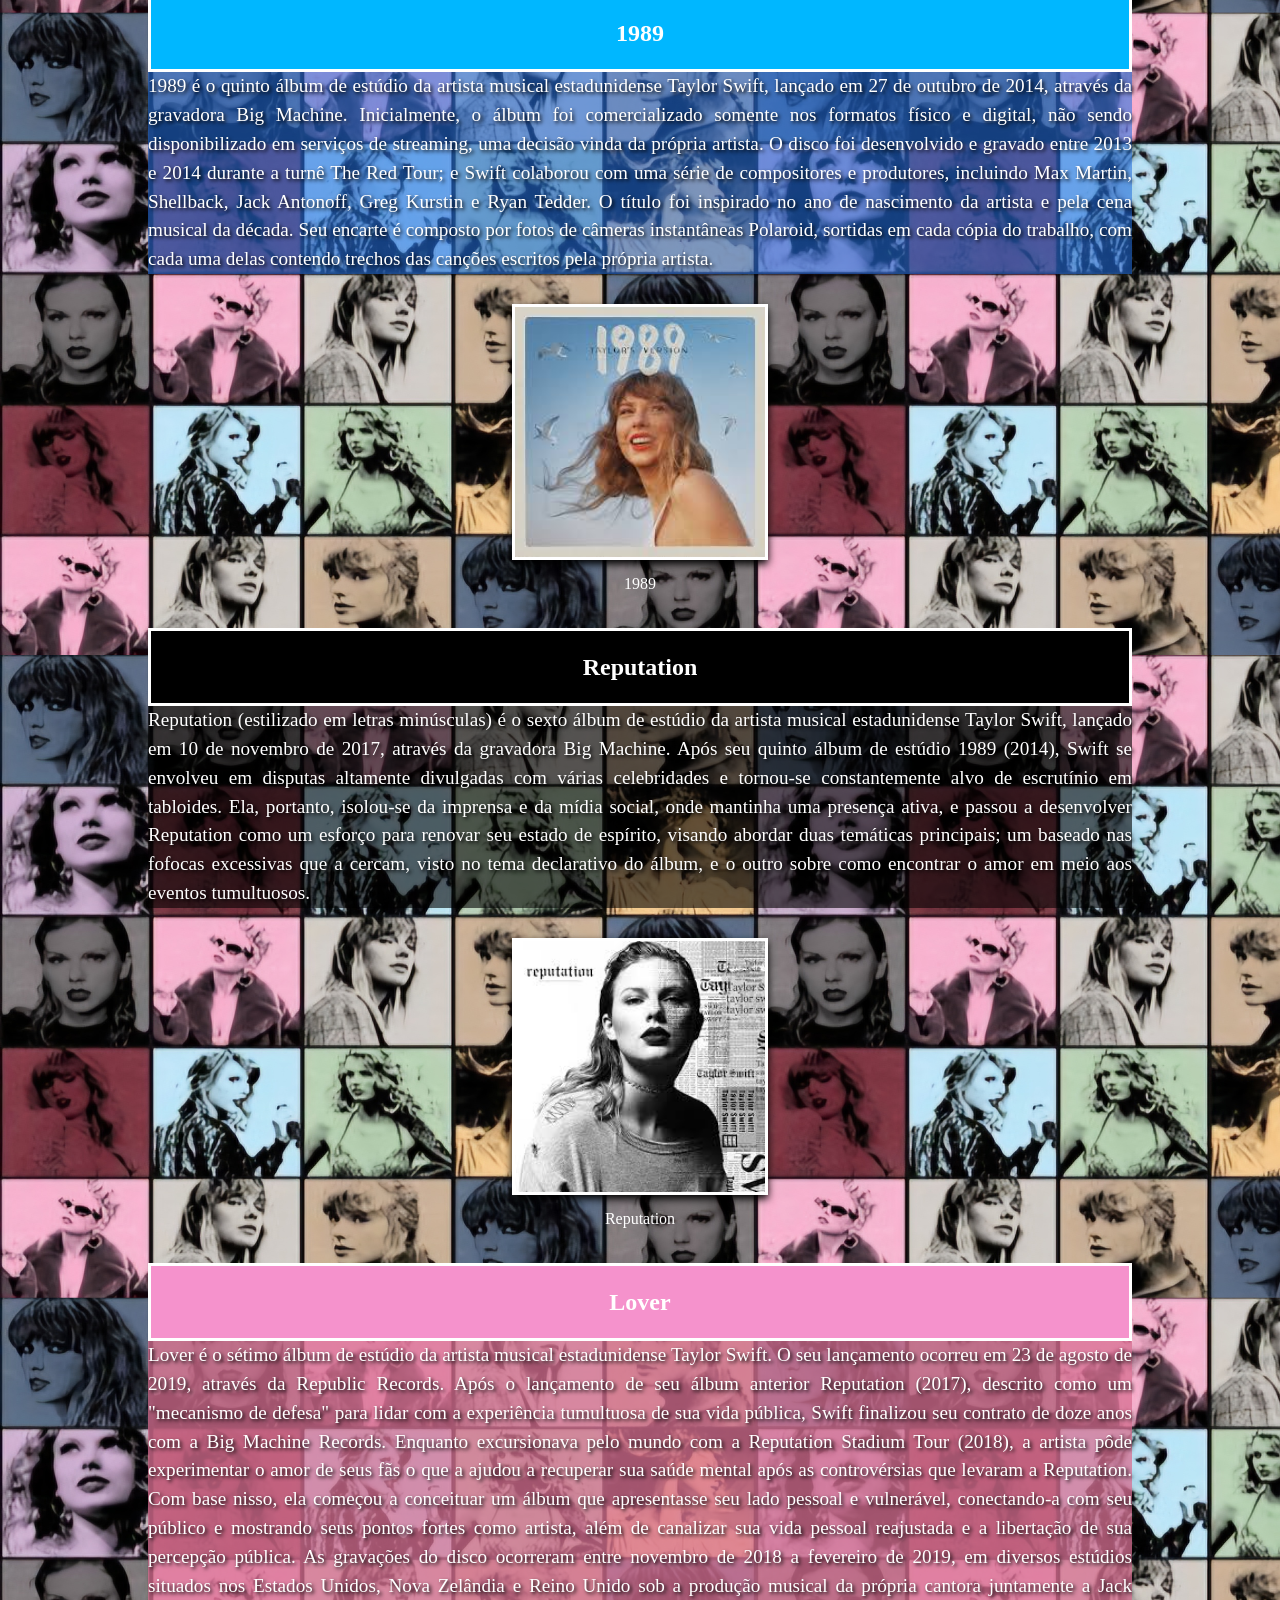
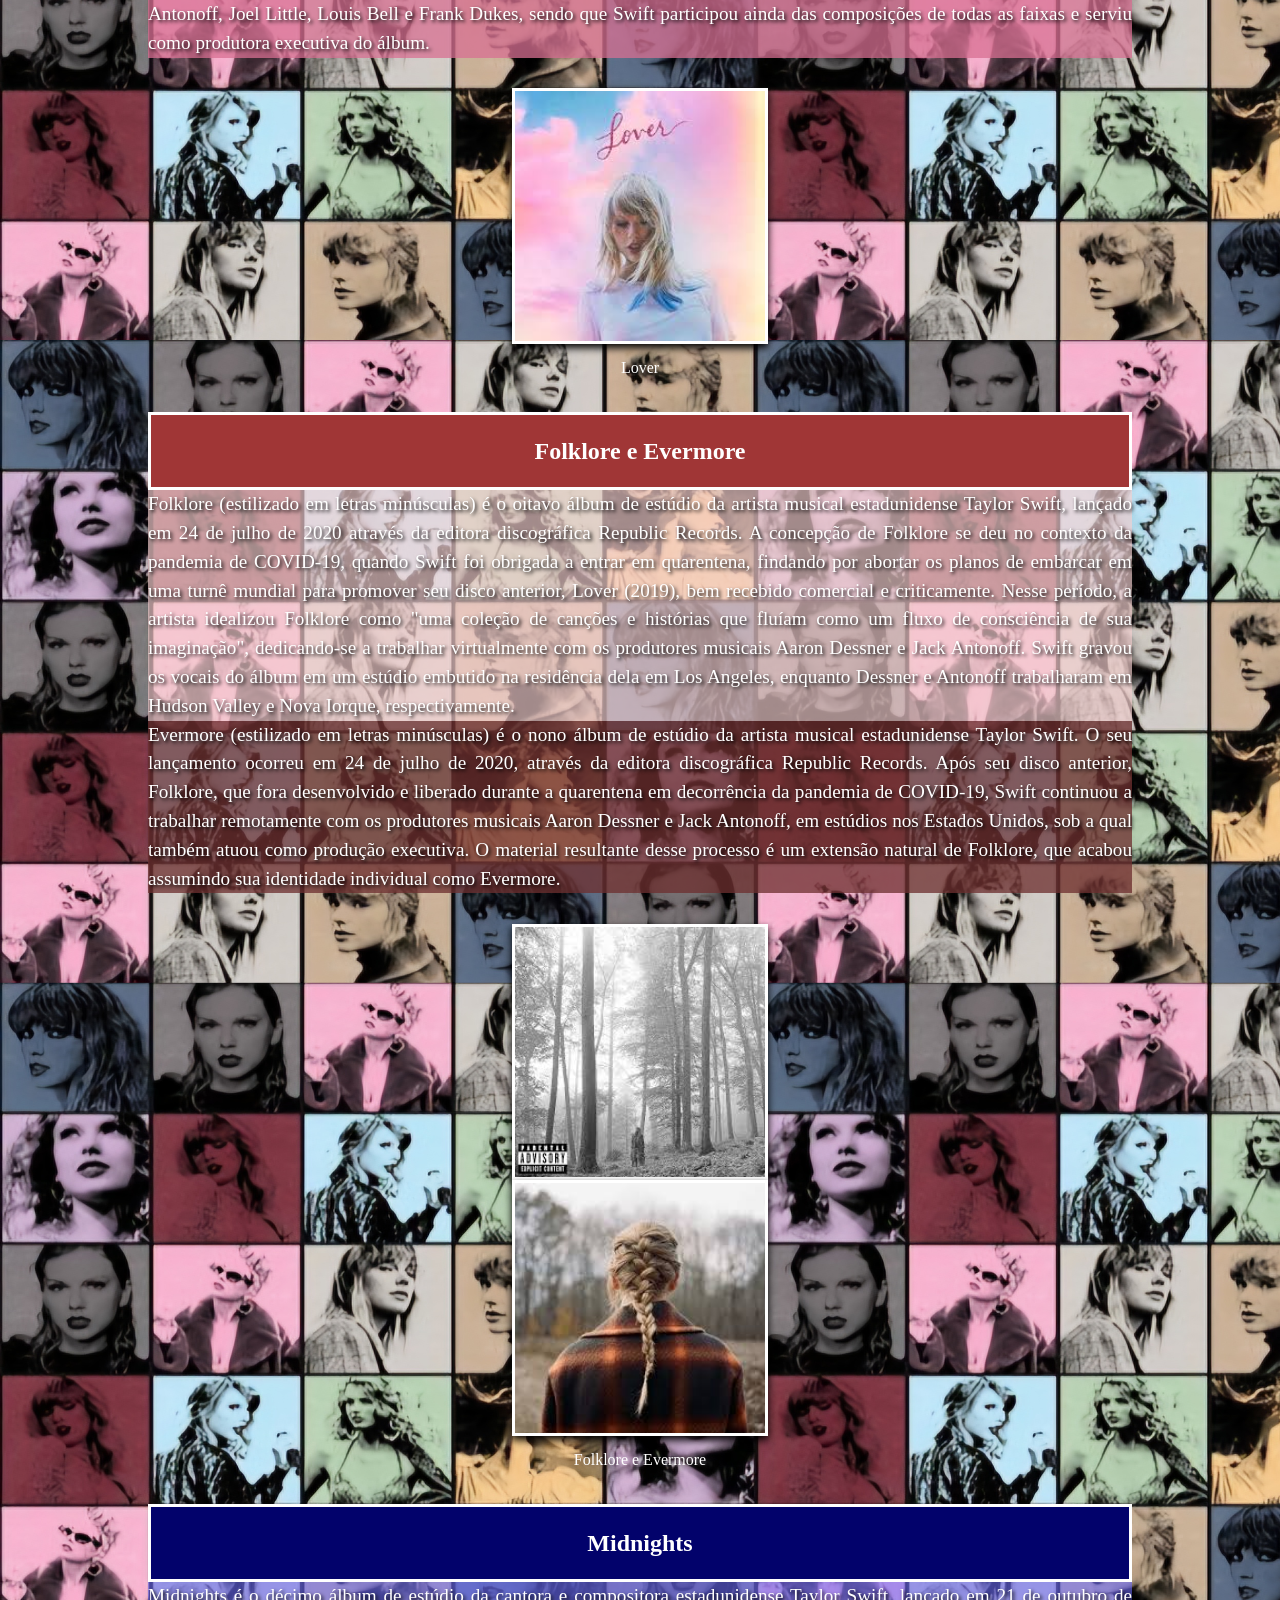
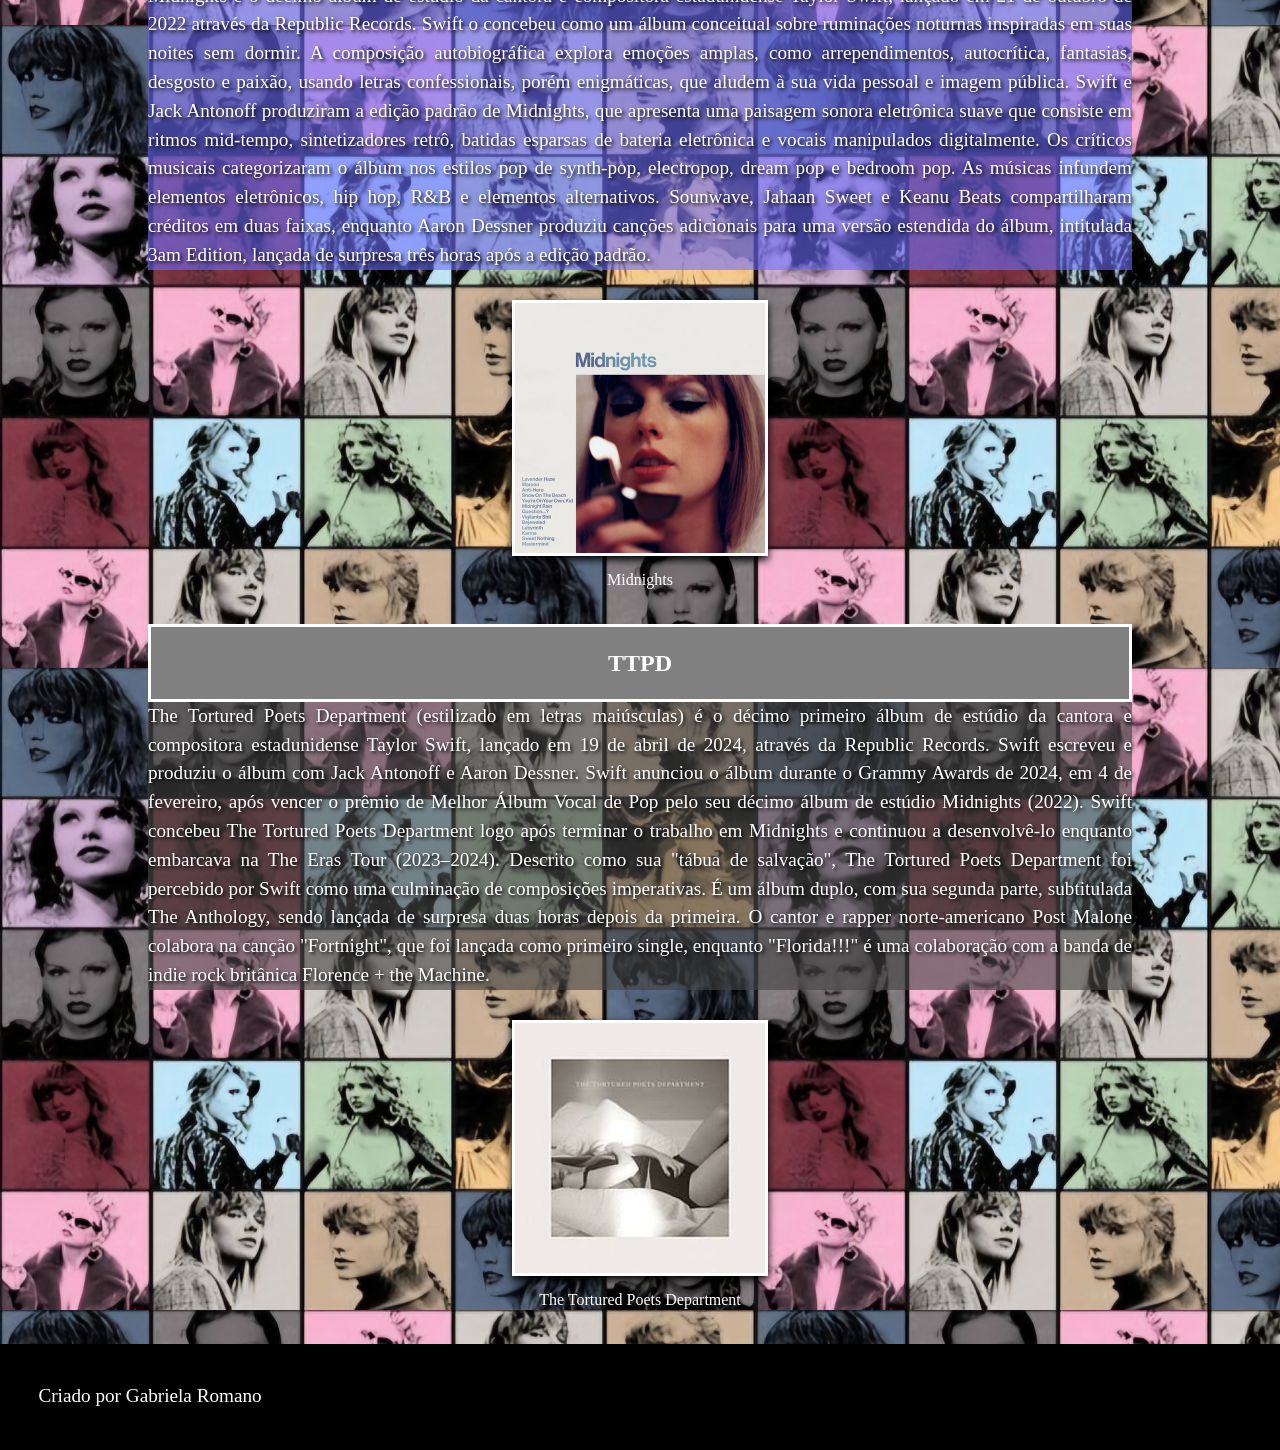
==== commit 5a292028: "Add files via upload" ====
--- a/index.html
+++ b/index.html
@@ -19,18 +19,17 @@
             <input type="checkbox" id="menu-toggle">
             <label for="menu-toggle" class="menu-icon">&#9776;</label>
             <ul>
-                <li><a href="#"onclick="document.getElementById('menu-toggle').click()">Taylor Swift - Debut</a></li>
-                <li><a href="#"onclick="document.getElementById('menu-toggle').click()">Fearless</a></li>
-                <li><a href="#"onclick="document.getElementById('menu-toggle').click()">Speak Now</a></li>
-                <li><a href="#"onclick="document.getElementById('menu-toggle').click()">Red</a></li>
-                <li><a href="#"onclick="document.getElementById('menu-toggle').click()">1989</a></li>
-                <li><a href="#"onclick="document.getElementById('menu-toggle').click()">Reputation</a></li>
-                <li><a href="#"onclick="document.getElementById('menu-toggle').click()">Lover</a></li>
-                <li><a href="#"onclick="document.getElementById('menu-toggle').click()">Folklore e Evermore</a></li>
-                <li><a href="#"onclick="document.getElementById('menu-toggle').click()">Midnights</a></li>
-                <li><a href="#"onclick="document.getElementById('menu-toggle').click()">TTPD</a></li>
-                <li><a href="#"onclick="document.getElementById('menu-toggle').click()">Contato</a></li>
-                <li><a href="#"onclick="document.getElementById('menu-toggle').click()">Sobre</a></li>
+                <li><a href="#debut"onclick="document.getElementById('menu-toggle').click()">Taylor Swift - Debut</a></li>
+                <li><a href="#fearless"onclick="document.getElementById('menu-toggle').click()">Fearless</a></li>
+                <li><a href="#sn"onclick="document.getElementById('menu-toggle').click()">Speak Now</a></li>
+                <li><a href="#red"onclick="document.getElementById('menu-toggle').click()">Red</a></li>
+                <li><a href="#1989"onclick="document.getElementById('menu-toggle').click()">1989</a></li>
+                <li><a href="#rep"onclick="document.getElementById('menu-toggle').click()">Reputation</a></li>
+                <li><a href="#lover"onclick="document.getElementById('menu-toggle').click()">Lover</a></li>
+                <li><a href="#fe"onclick="document.getElementById('menu-toggle').click()">Folklore e Evermore</a></li>
+                <li><a href="#mid"onclick="document.getElementById('menu-toggle').click()">Midnights</a></li>
+                <li><a href="#ttpd"onclick="document.getElementById('menu-toggle').click()">TTPD</a></li>
+                
             </ul>
         </nav>
     </header>    
@@ -39,9 +38,8 @@
     <main>
         <h1 class="titulos">ERAS</h1>
         <P style="background-color: rgba(0, 0, 0, 0.61);">Taylor Alison Swift (Reading, 13 de dezembro de 1989) é uma cantora, compositora, atriz, diretora e roteirista americana. Suas composições narrativas, muitas vezes inspiradas pelas suas experiências pessoais, têm recebido ampla cobertura mediática e elogios de críticos. Swift mudou-se para Nashville aos 14 anos de idade para se tornar uma cantora de música country, assinando um contrato de composição com a Sony/ATV Music Publishing em 2004 e um contrato de gravação com a Big Machine Records em 2005 e com a Universal Music em 2019.Taylor Alison Swift nasceu em 13 de dezembro de 1989, na cidade de Reading, na Pensilvânia. Seu pai, Scott Kingsley Swift, é um consultor financeiro da Merrill Lynch.Scott também nasceu na Pensilvânia e é descendente de três gerações de presidentes de bancos. Sua mãe, Andrea (sobrenome de solteira Finlay), é uma dona de casa que anteriormente trabalhou como executiva de marketing de um fundo de investimento.Andrea passou dez anos de sua vida em Singapura, antes de se mudar para o Texas; seu pai era engenheiro de plataforma de petróleo que trabalhou entre o território do Sudeste Asiático.</P>
-            <section>
                 <br>
-            </section>
+            <section id="debut">
                 <h2 class="titulos" style="background-color: rgb(0, 128, 0);">Taylor Swift - Debut</h2>
                     <p style="background-color: rgba(155, 219, 155, 0.74);">Taylor Swift é o álbum de estreia homônimo da cantora e compositora estadunidense Taylor Swift, lançado através da Big Machine Records em 24 de outubro de 2006. O álbum conta com a produção de Nathan Chapman, Robert Ellis Orrall e Mariana Nery, e traz composições assinadas pela própria Swift em parceria com Liz Rose e os também produtores Orrall e Petraglia. As canções possuem como temática lírica relacionamentos vivenciados por Swift e por pessoas próximas a ela, e foram escritas pela cantora a partir de seus 12 anos de idade. O álbum foi produzido e gravado no ano de 2006, enquanto Swift cursava o 1º ano do ensino médio.</p>
                 <div class="caixa-imagem">
@@ -50,7 +48,8 @@
                             <figcaption>Taylor Swift</figcaption>
                     </figure>
                 </div>
-            <section>
+            </section>
+            <section id="fearless">
                 <h2 class="titulos" style="background-color: rgb(172, 172, 0);">Fearless</h2>
                     <p style="background-color: rgba(241, 241, 42, 0.801);">Fearless é o segundo álbum de estúdio da artista musical estadunidense Taylor Swift. O seu lançamento ocorreu em 11 de novembro de 2008, através da Big Machine Records. Produzido ao longo de 2007 e 2008, o disco incorpora elementos da música country que também estiveram presentes em seu antecessor, Taylor Swift (2006), trazendo ainda uma sonoridade misturada à da música pop em sua essência. Todas as canções inclusas nas duas versões do álbum (Padrão e Platina) foram escritas pela própria Swift em parceria com autores como Liz Rose e a também cantora e compositora estadunidense Colbie Caillat, sendo oito delas criadas sem a parceria de outros escritores. Parte do material compilado para o álbum foi extraído de um arquivo de mais de 250 composições pertencentes à cantora, enquanto a outra parte foi desenvolvida durante as viagens da artista pelos Estados Unidos como parte da promoção de seu álbum de estreia. As letras evocam temas como o amor adolescente, a rejeição e a autocapacitação, aliadas a cenários referentes a contos de fadas.</p>
             </section>
@@ -60,7 +59,7 @@
                             <figcaption>Fearless</figcaption>
                     </figure>
                 </div>
-            <section>
+            <section id="sn">
                 <h2 class="titulos" style="background-color: rgb(137, 43, 226);">Speak Now</h2>
                     <p style="background-color: rgba(156, 75, 231, 0.651);">Speak Now é o terceiro álbum de estúdio da cantora e compositora estadunidense Taylor Swift, lançado no dia 25 de outubro de 2010 através da Big Machine Records e do Universal Music Group. O disco foi divulgado dois anos depois do álbum Fearless (2008), um grande sucesso de vendas por parte de Swift. As composições da edição padrão foram assinadas exclusivamente pela cantora (embora "If This Was a Movie" foi composta em parceria com Martin Johnson), e a produção conta com a colaboração de Nathan Chapman. Derivado principalmente da mescla entre as músicas country e pop, tem como tema de suas letras os relacionamentos vivenciados por Swift ao longo de sua vida, baseando-se também nas conturbadas experiências geradas por eles na vida da intérprete. As gravações do projeto ocorreram entre 2008 e 2010, em estúdios de gravação em Nashville, Hollywood e Bowling Green.</p>
             </section>
@@ -71,7 +70,7 @@
                     </figure>
                 </div>
             <div>
-            <section>
+            <section id="red">
                 <h2 class="titulos" style="background-color: rgb(255, 0, 0);">RED</h2>
                     <p style="background-color: rgba(180, 7, 7, 0.568);">Red é o quarto álbum de estúdio da artista musical estadunidense Taylor Swift, lançado em 22 de outubro de 2012, através da Big Machine Records. Depois de escrever seu quinto disco Speak Now (2010) inteiramente sozinha, a cantora iniciou as composições para o novo trabalho da carreira. Embora tenha inicialmente escrito mais de 20 canções com o colaborador de longa data Nathan Chapman, Swift decidiu que deveria "sair da zona de conforto" e quis trabalhar com novos profissionais, tendo composto mais de 30 músicas e trabalhado com novos colaboradores na produção de Red, nomeadamente Max Martin, Shellback, Dann Huff, Jacknife Lee, Butch Walker e Dan Wilson. O produto foi concebido e gravado entre 2010 e 2012, e apresenta participações vocais de Ed Sheeran e Gary Lightbody, da banda Snow Patrol.</p>
             </section>
@@ -80,7 +79,7 @@
                         <img src="img/red.jfif" alt="">
                             <figcaption>Red</figcaption>
                     </figure>
-            <section>
+            <section id="1989">
                 <h2 class="titulos" style="background-color: rgb(0, 183, 255);">1989</h2>
                     <p style="background-color: rgba(36, 111, 223, 0.568);">1989 é o quinto álbum de estúdio da artista musical estadunidense Taylor Swift, lançado em 27 de outubro de 2014, através da gravadora Big Machine. Inicialmente, o álbum foi comercializado somente nos formatos físico e digital, não sendo disponibilizado em serviços de streaming, uma decisão vinda da própria artista. O disco foi desenvolvido e gravado entre 2013 e 2014 durante a turnê The Red Tour; e Swift colaborou com uma série de compositores e produtores, incluindo Max Martin, Shellback, Jack Antonoff, Greg Kurstin e Ryan Tedder. O título foi inspirado no ano de nascimento da artista e pela cena musical da década. Seu encarte é composto por fotos de câmeras instantâneas Polaroid, sortidas em cada cópia do trabalho, com cada uma delas contendo trechos das canções escritos pela própria artista.</p>
             </section>
@@ -89,7 +88,7 @@
                         <img src="img/1989.jfif" alt="">
                             <figcaption>1989</figcaption>
                     </figure>
-            <section>
+            <section id="rep">
                 <h2 class="titulos" style="background-color: black;">Reputation</h2>
                     <p style="background-color: rgba(0, 0, 0, 0.596);">Reputation (estilizado em letras minúsculas) é o sexto álbum de estúdio da artista musical estadunidense Taylor Swift, lançado em 10 de novembro de 2017, através da gravadora Big Machine. Após seu quinto álbum de estúdio 1989 (2014), Swift se envolveu em disputas altamente divulgadas com várias celebridades e tornou-se constantemente alvo de escrutínio em tabloides. Ela, portanto, isolou-se da imprensa e da mídia social, onde mantinha uma presença ativa, e passou a desenvolver Reputation como um esforço para renovar seu estado de espírito, visando abordar duas temáticas principais; um baseado nas fofocas excessivas que a cercam, visto no tema declarativo do álbum, e o outro sobre como encontrar o amor em meio aos eventos tumultuosos.</p>
             </section>
@@ -98,7 +97,7 @@
                     <img src="img/rep.jfif" alt="">
                         <figcaption>Reputation</figcaption>
                 </figure>
-            <section>
+            <section id="lover">
                 <h2 class="titulos" style="background-color: rgb(245, 146, 204);">Lover</h2>
                     <p style="background-color: rgba(216, 112, 147, 0.747);">Lover é o sétimo álbum de estúdio da artista musical estadunidense Taylor Swift. O seu lançamento ocorreu em 23 de agosto de 2019, através da Republic Records. Após o lançamento de seu álbum anterior Reputation (2017), descrito como um "mecanismo de defesa" para lidar com a experiência tumultuosa de sua vida pública, Swift finalizou seu contrato de doze anos com a Big Machine Records. Enquanto excursionava pelo mundo com a Reputation Stadium Tour (2018), a artista pôde experimentar o amor de seus fãs o que a ajudou a recuperar sua saúde mental após as controvérsias que levaram a Reputation. Com base nisso, ela começou a conceituar um álbum que apresentasse seu lado pessoal e vulnerável, conectando-a com seu público e mostrando seus pontos fortes como artista, além de canalizar sua vida pessoal reajustada e a libertação de sua percepção pública. As gravações do disco ocorreram entre novembro de 2018 a fevereiro de 2019, em diversos estúdios situados nos Estados Unidos, Nova Zelândia e Reino Unido sob a produção musical da própria cantora juntamente a Jack Antonoff, Joel Little, Louis Bell e Frank Dukes, sendo que Swift participou ainda das composições de todas as faixas e serviu como produtora executiva do álbum.</p>
             </section>
@@ -107,7 +106,7 @@
                         <img src="img/lover.jfif" alt="">
                             <figcaption>Lover</figcaption>
                     </figure>
-            <section>
+            <section id="fe">
                 <h2 class="titulos" style="background-color: rgb(160, 54, 54);">Folklore e Evermore</h2>
                     <p style="background-color: rgba(245, 209, 209, 0.664);">Folklore (estilizado em letras minúsculas) é o oitavo álbum de estúdio da artista musical estadunidense Taylor Swift, lançado em 24 de julho de 2020 através da editora discográfica Republic Records. A concepção de Folklore se deu no contexto da pandemia de COVID-19, quando Swift foi obrigada a entrar em quarentena, findando por abortar os planos de embarcar em uma turnê mundial para promover seu disco anterior, Lover (2019), bem recebido comercial e criticamente. Nesse período, a artista idealizou Folklore como "uma coleção de canções e histórias que fluíam como um fluxo de consciência de sua imaginação", dedicando-se a trabalhar virtualmente com os produtores musicais Aaron Dessner e Jack Antonoff. Swift gravou os vocais do álbum em um estúdio embutido na residência dela em Los Angeles, enquanto Dessner e Antonoff trabalharam em Hudson Valley e Nova Iorque, respectivamente.</p>
                     <p style="background-color: rgba(109, 48, 48, 0.76);">Evermore (estilizado em letras minúsculas) é o nono álbum de estúdio da artista musical estadunidense Taylor Swift. O seu lançamento ocorreu em 24 de julho de 2020, através da editora discográfica Republic Records. Após seu disco anterior, Folklore, que fora desenvolvido e liberado durante a quarentena em decorrência da pandemia de COVID-19, Swift continuou a trabalhar remotamente com os produtores musicais Aaron Dessner e Jack Antonoff, em estúdios nos Estados Unidos, sob a qual também atuou como produção executiva. O material resultante desse processo é um extensão natural de Folklore, que acabou assumindo sua identidade individual como Evermore.</p>
@@ -118,7 +117,7 @@
                             <img src="img/evermore.jfif" alt="">
                                 <figcaption>Folklore e Evermore</figcaption>
                     </figure>
-            <section>
+            <section id="mid">
                 <h2 class="titulos" style="background-color: rgb(2, 2, 107);">Midnights</h2>
                     <p style="background-color: rgba(109, 109, 253, 0.582);">Midnights é o décimo álbum de estúdio da cantora e compositora estadunidense Taylor Swift, lançado em 21 de outubro de 2022 através da Republic Records. Swift o concebeu como um álbum conceitual sobre ruminações noturnas inspiradas em suas noites sem dormir. A composição autobiográfica explora emoções amplas, como arrependimentos, autocrítica, fantasias, desgosto e paixão, usando letras confessionais, porém enigmáticas, que aludem à sua vida pessoal e imagem pública.
 
@@ -129,7 +128,7 @@
                         <img src="img/midnights.png" alt="">
                             <figcaption>Midnights</figcaption>
                     </figure>
-            <section>
+            <section id="ttpd">
                 <h2 class="titulos" style="background-color: grey;">TTPD</h2>
                     <p style="background-color: rgba(68, 68, 68, 0.61);">The Tortured Poets Department (estilizado em letras maiúsculas) é o décimo primeiro álbum de estúdio da cantora e compositora estadunidense Taylor Swift, lançado em 19 de abril de 2024, através da Republic Records. Swift escreveu e produziu o álbum com Jack Antonoff e Aaron Dessner. Swift anunciou o álbum durante o Grammy Awards de 2024, em 4 de fevereiro, após vencer o prêmio de Melhor Álbum Vocal de Pop pelo seu décimo álbum de estúdio Midnights (2022).
 
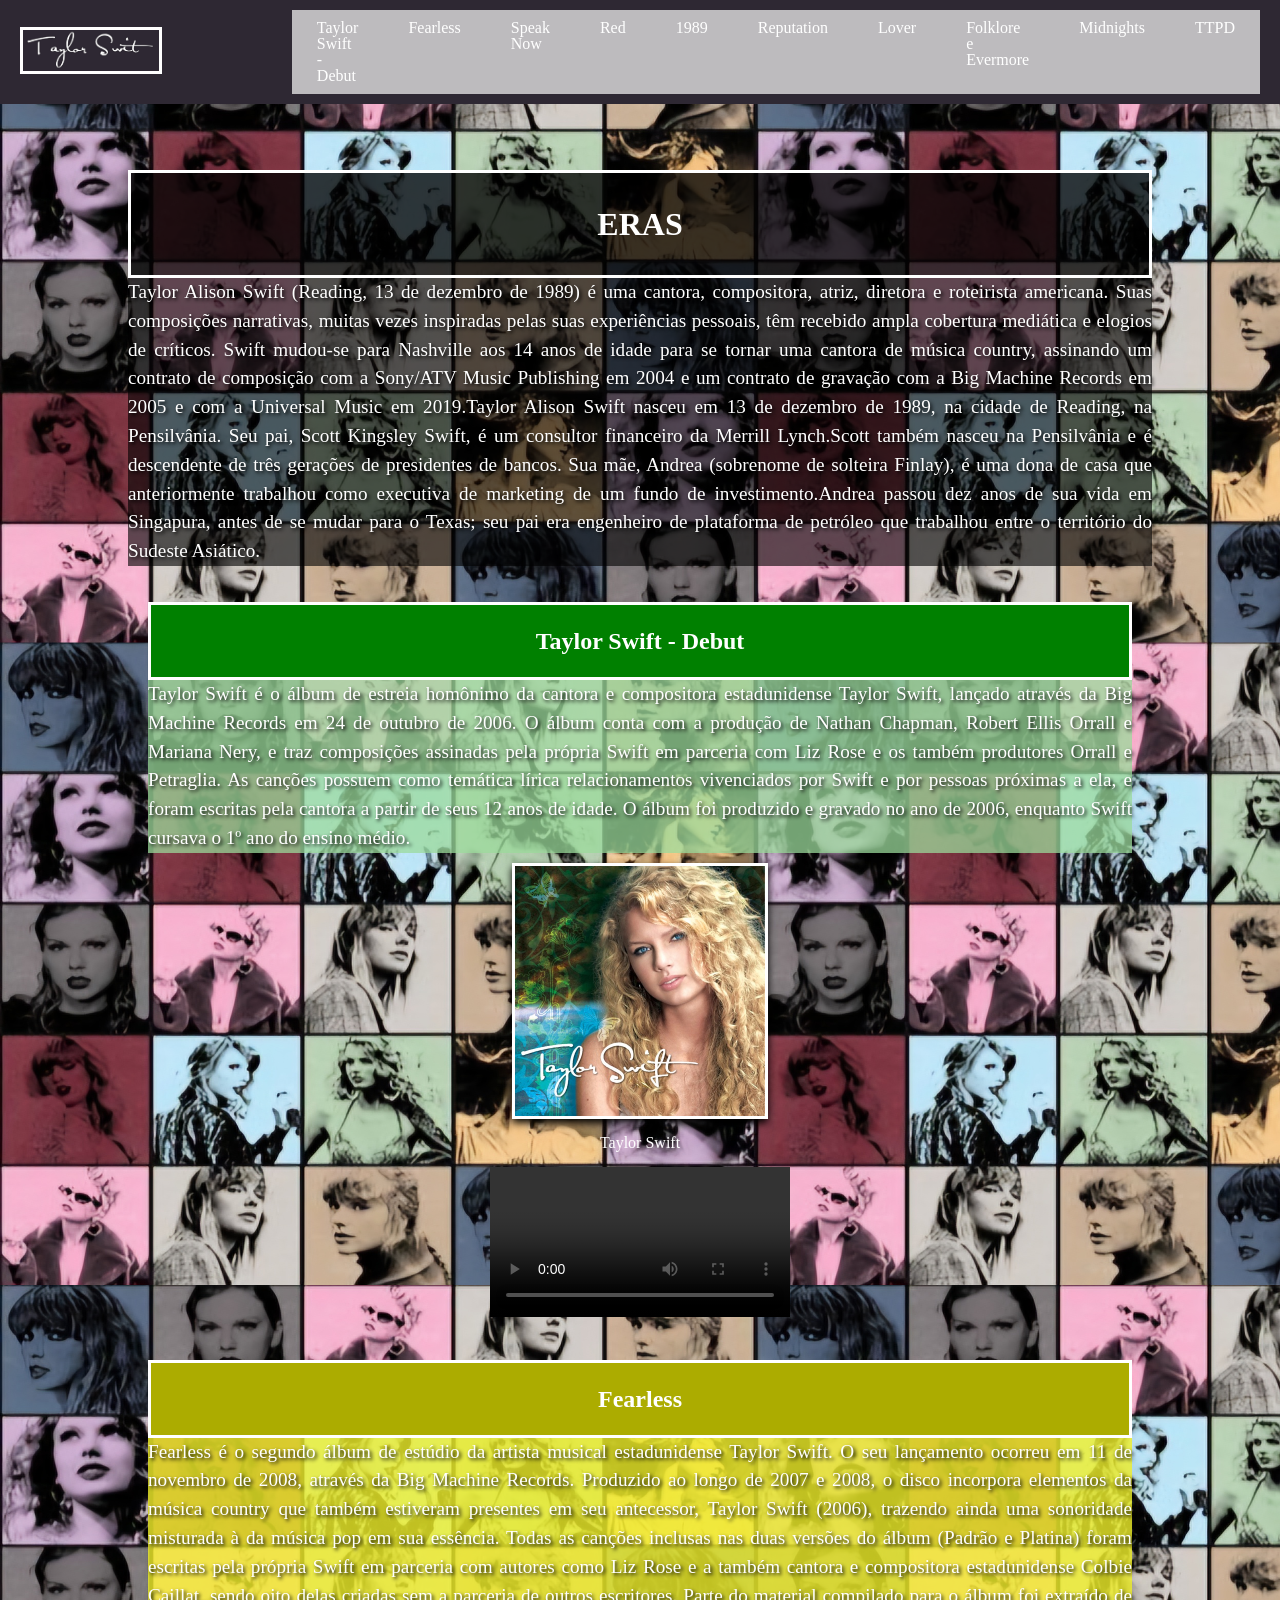
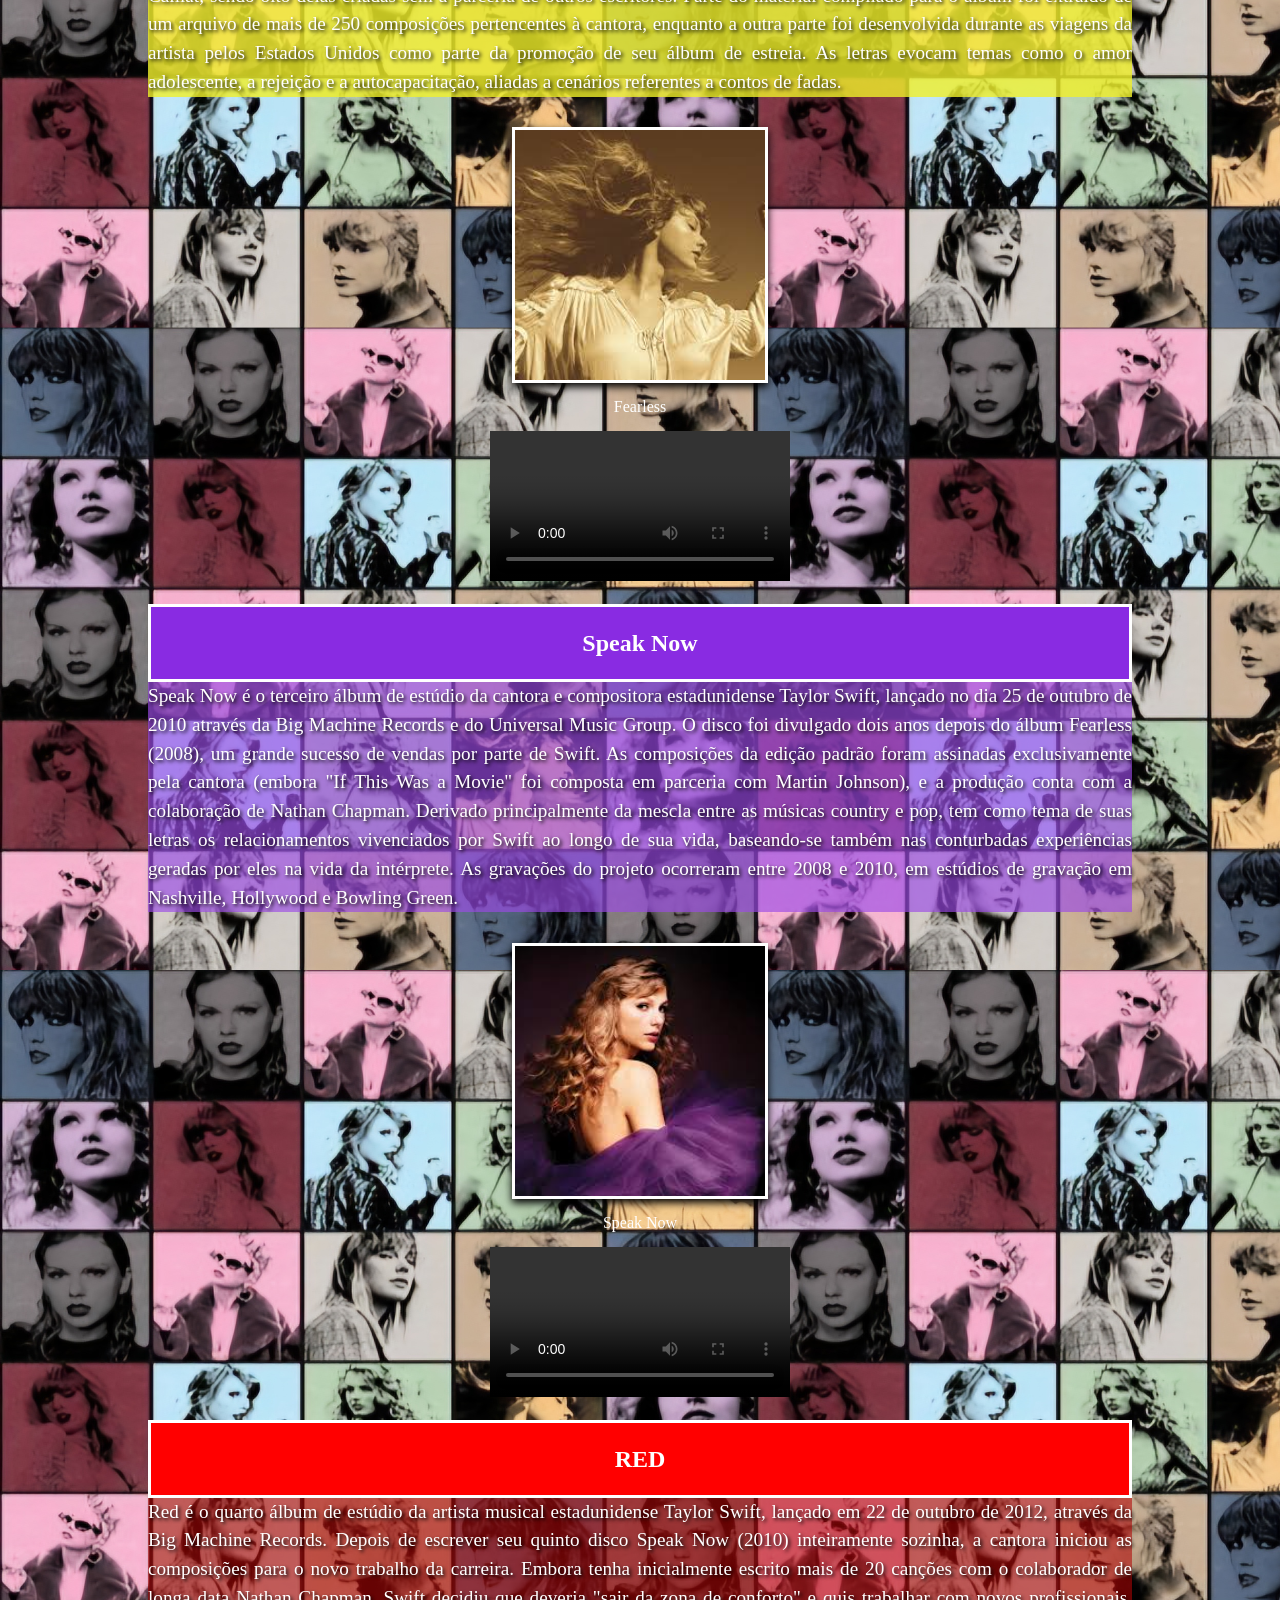
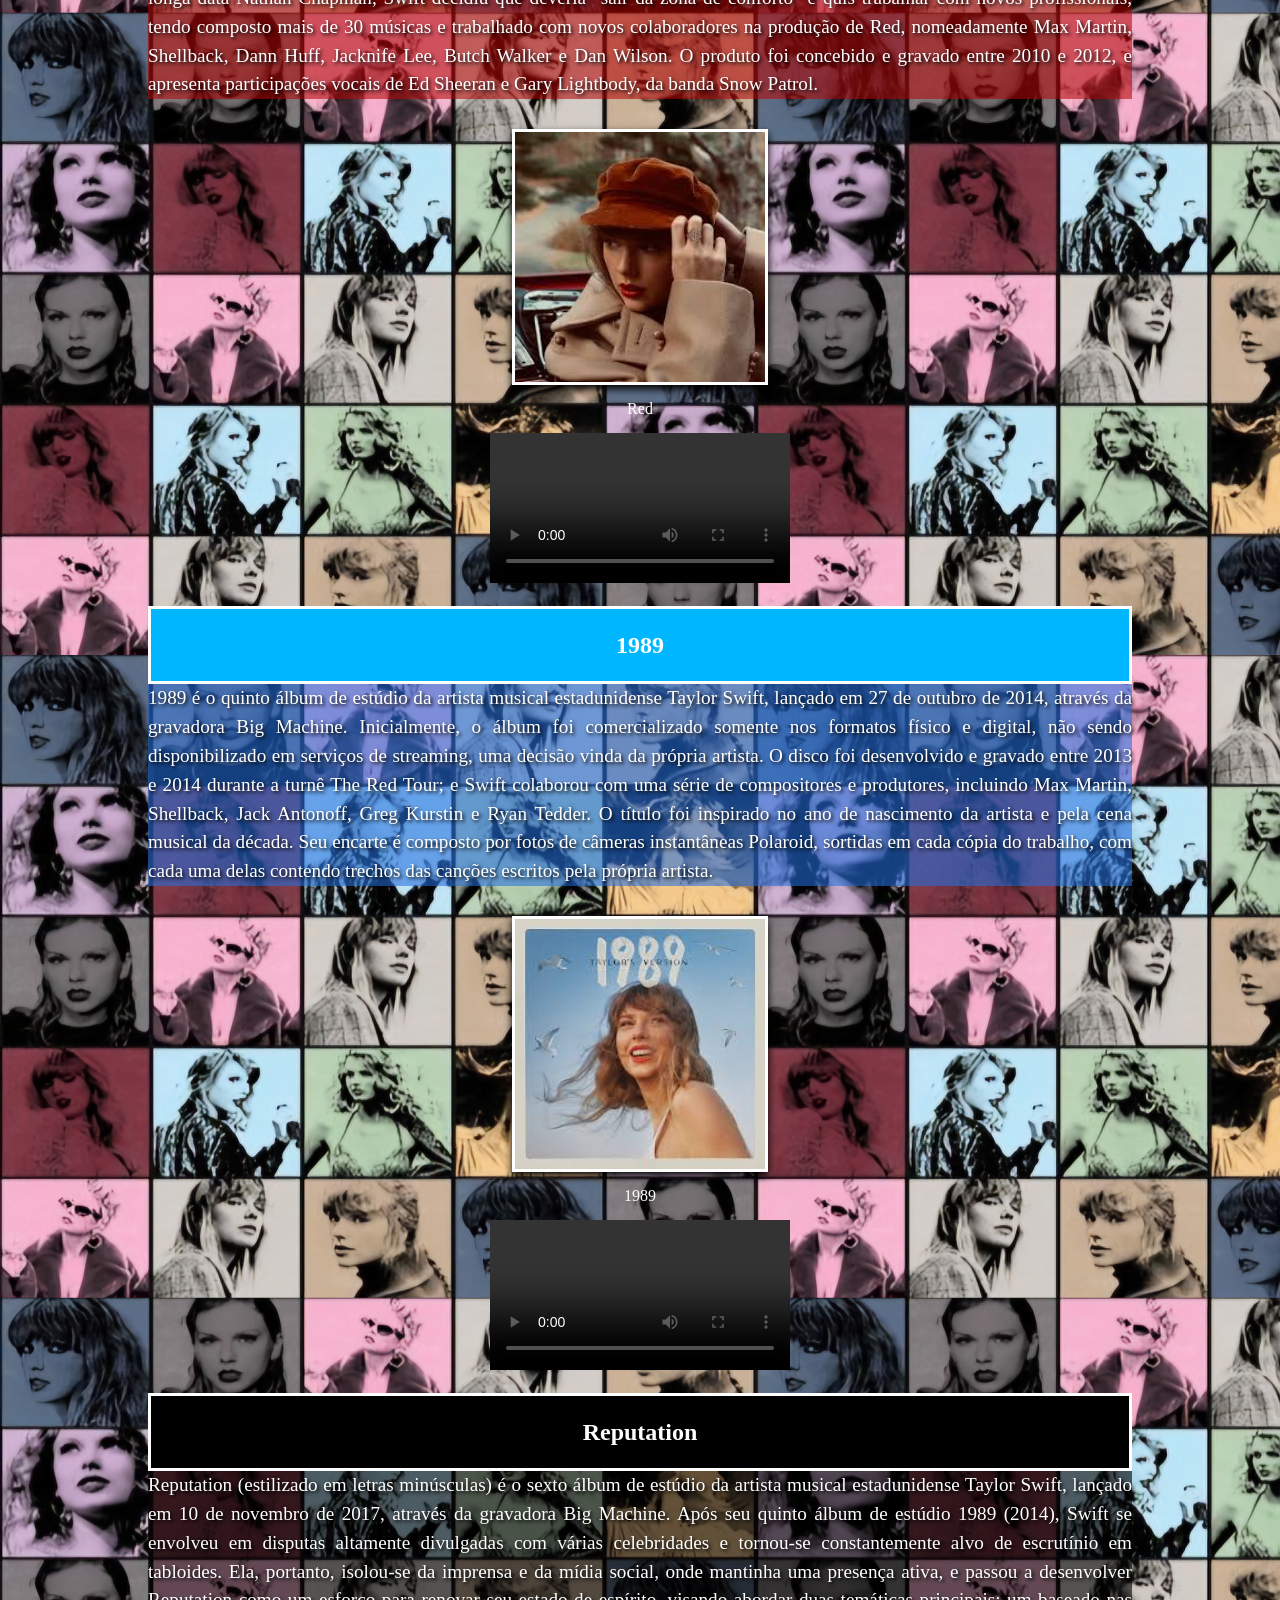
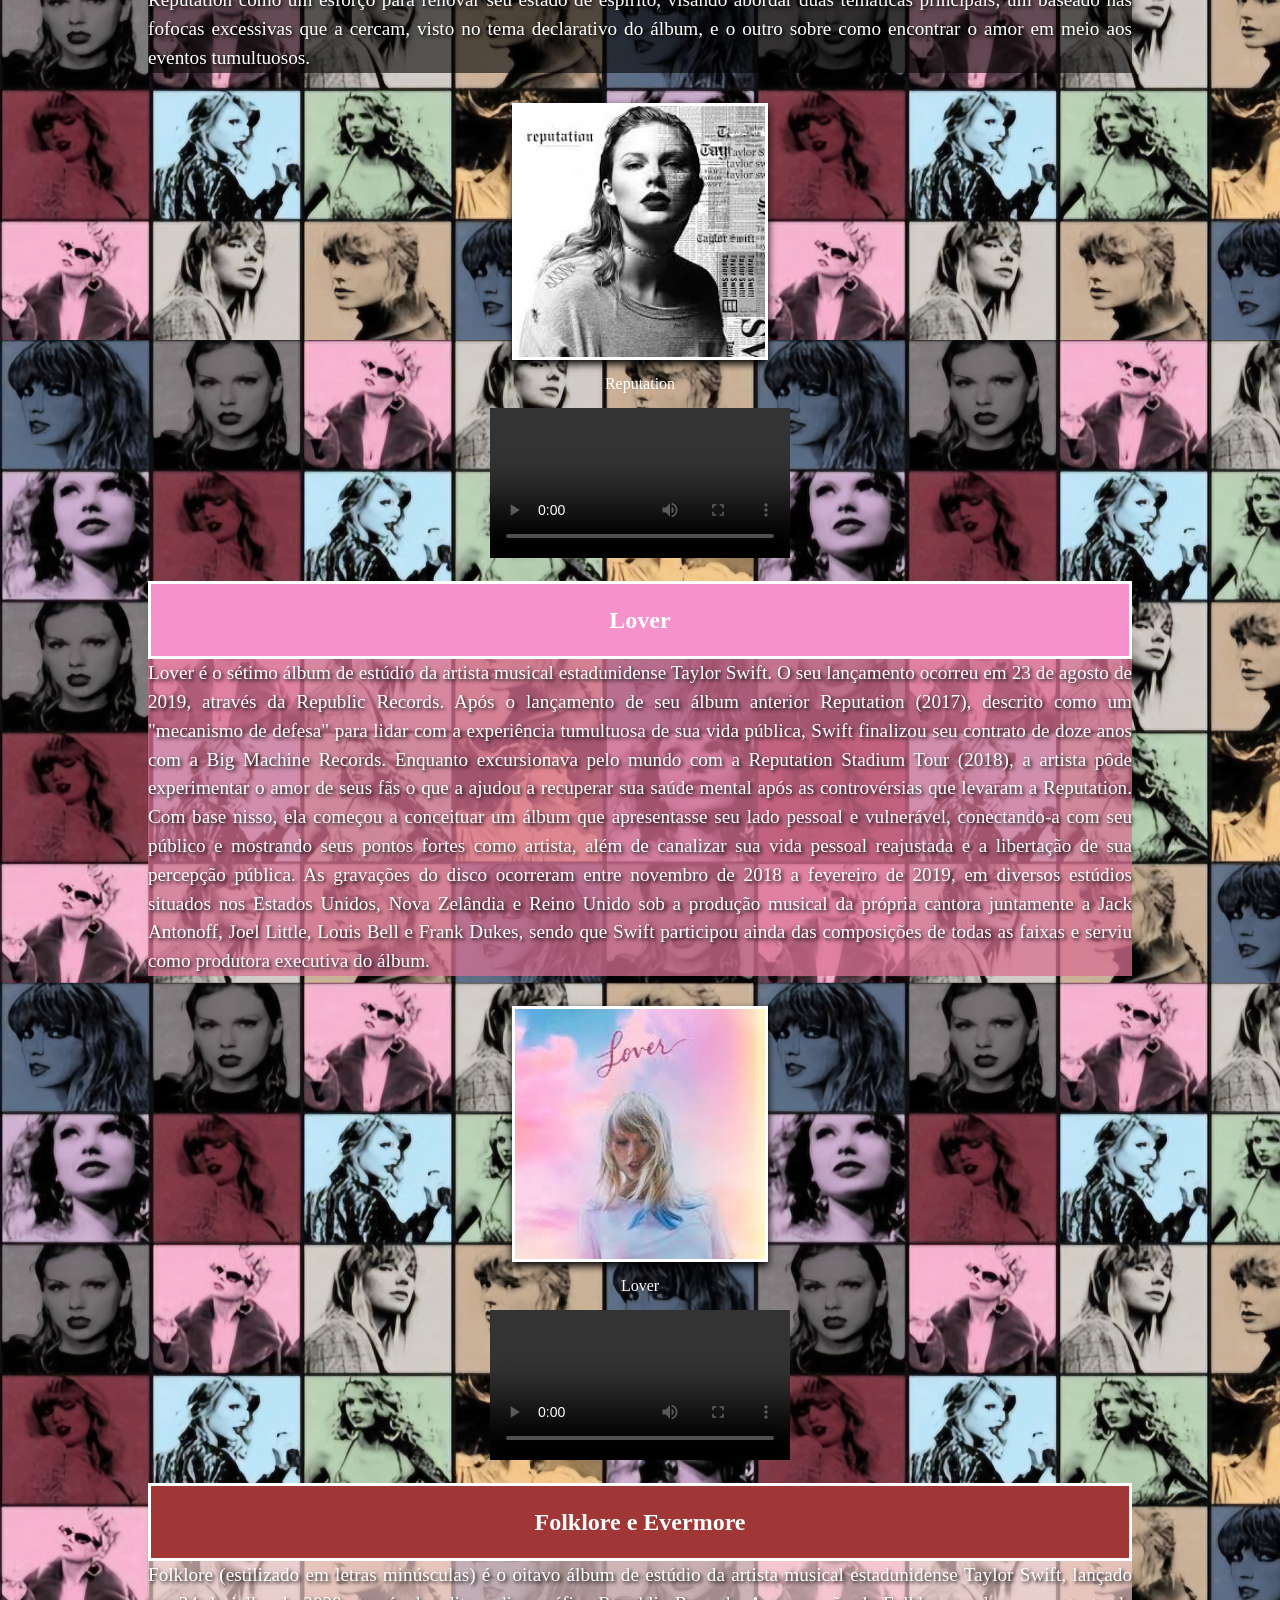
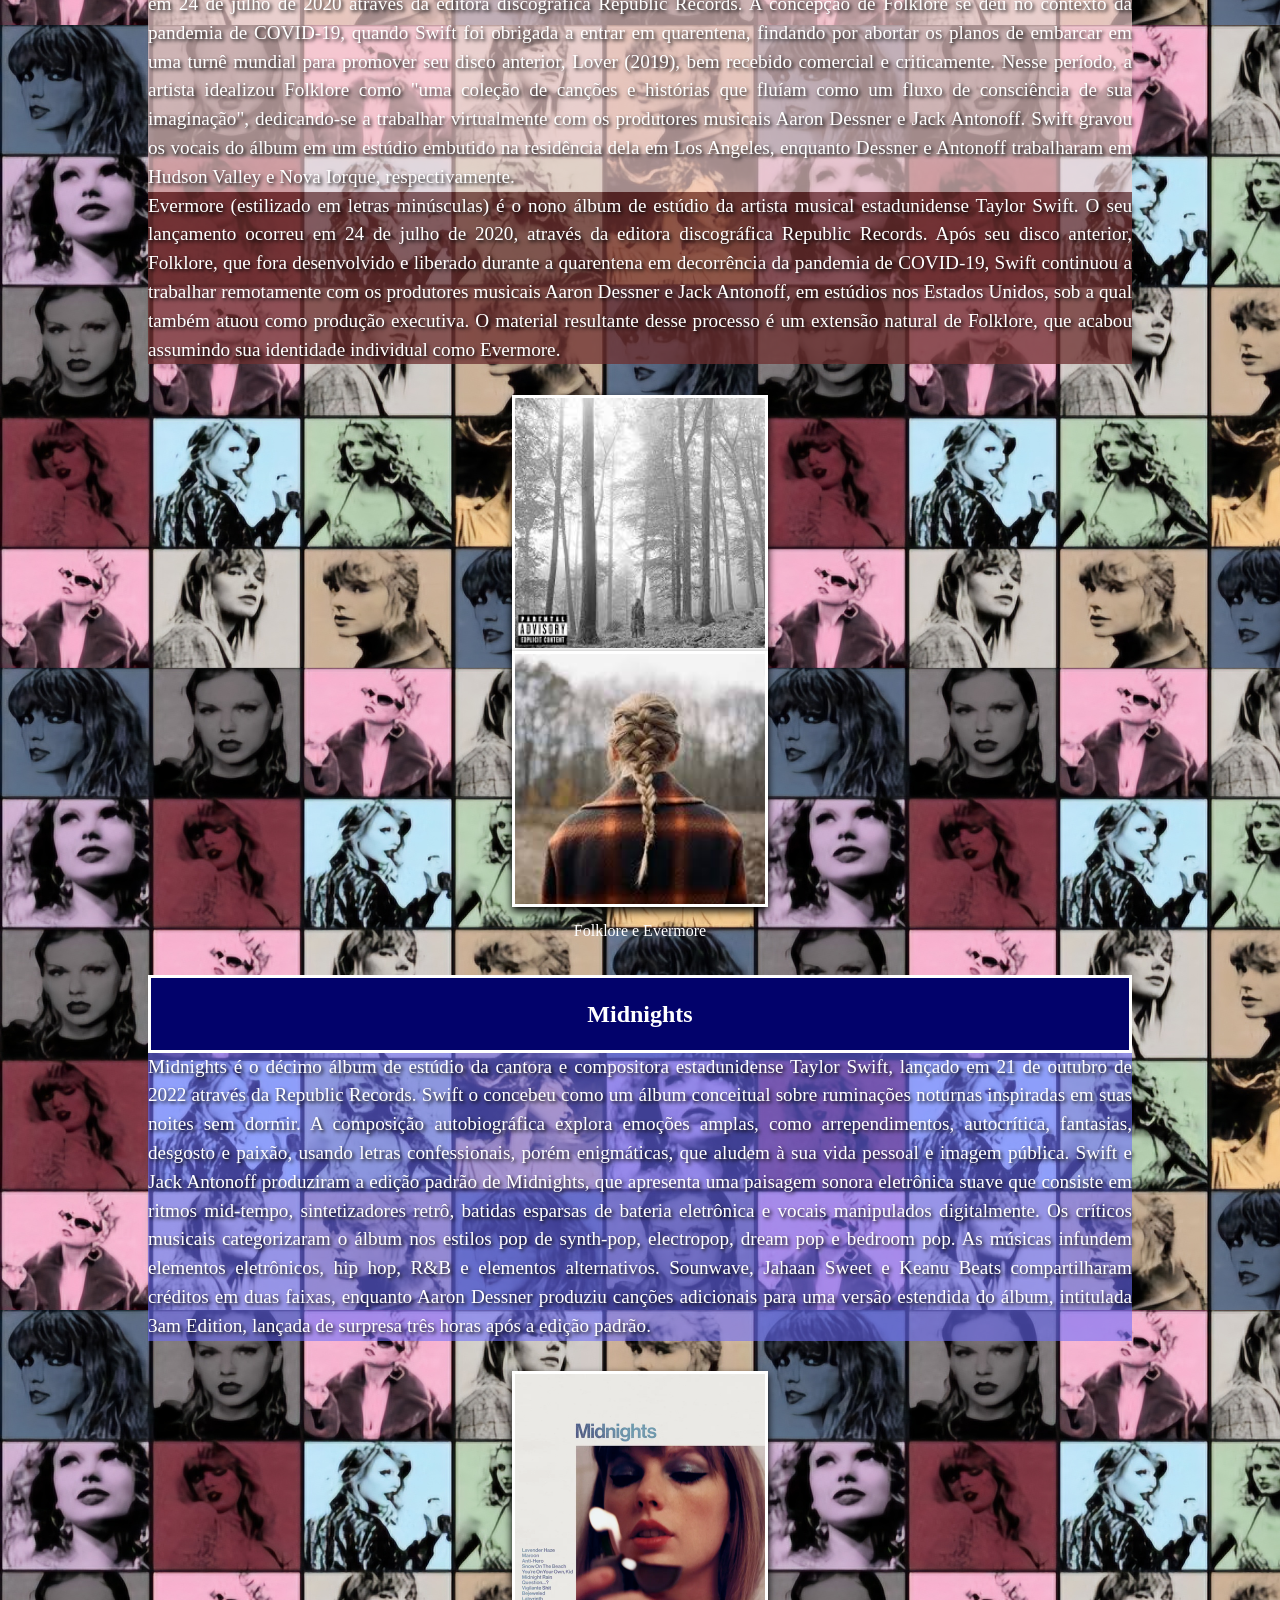
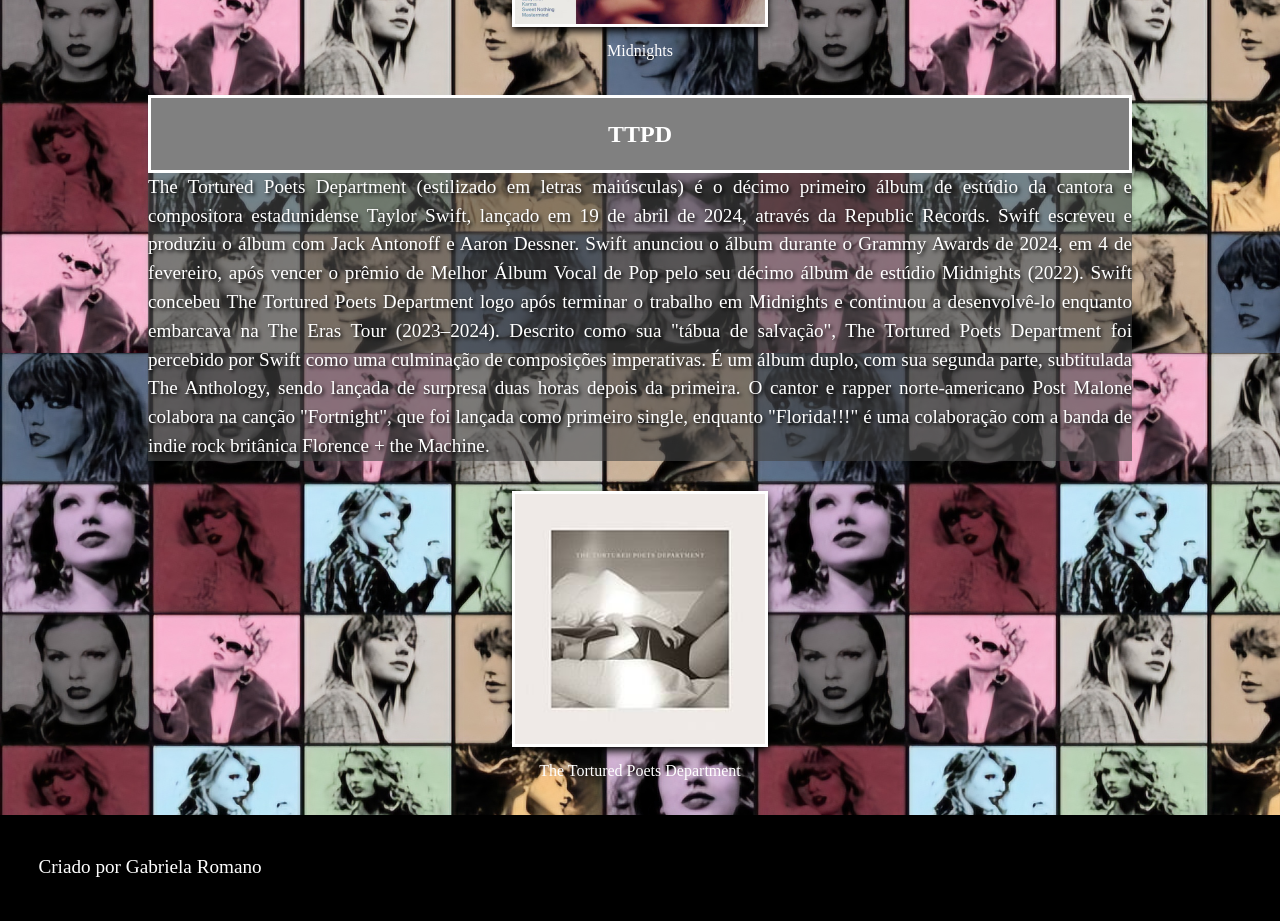
==== commit ec102744: "Add files via upload" ====
--- a/index.html
+++ b/index.html
@@ -47,6 +47,10 @@
                         <img src="img/debut.jpg" alt="">
                             <figcaption>Taylor Swift</figcaption>
                     </figure>
+                    <br>
+                    <video controls>
+                        <source src="video/Taylor Swift - Our Song (CMA Awards, 2007).mp4" >
+                    </video> 
                 </div>
             </section>
             <section id="fearless">
@@ -58,6 +62,10 @@
                         <img src="img/FEARLESS.jfif" alt="">
                             <figcaption>Fearless</figcaption>
                     </figure>
+                    <br>
+                    <video controls>
+                        <source src="video/Taylor Swift - You Belong With Me (Fearless Tour).mp4" type="">
+                    </video> 
                 </div>
             <section id="sn">
                 <h2 class="titulos" style="background-color: rgb(137, 43, 226);">Speak Now</h2>
@@ -68,6 +76,10 @@
                         <img src="img/speaknow.jfif" alt="">
                             <figcaption>Speak Now</figcaption>
                     </figure>
+                    <br>
+                    <video controls>
+                        <source src="video/Taylor Swift - Enchanted (Speak Now World Tour).mp4" type="">
+                    </video> 
                 </div>
             <div>
             <section id="red">
@@ -79,6 +91,10 @@
                         <img src="img/red.jfif" alt="">
                             <figcaption>Red</figcaption>
                     </figure>
+                    <br>
+                    <video controls>
+                        <source src="video/Taylor Swift - I Knew You Were Trouble (BRIT Awards 2013).mp4" type="">
+                    </video> 
             <section id="1989">
                 <h2 class="titulos" style="background-color: rgb(0, 183, 255);">1989</h2>
                     <p style="background-color: rgba(36, 111, 223, 0.568);">1989 é o quinto álbum de estúdio da artista musical estadunidense Taylor Swift, lançado em 27 de outubro de 2014, através da gravadora Big Machine. Inicialmente, o álbum foi comercializado somente nos formatos físico e digital, não sendo disponibilizado em serviços de streaming, uma decisão vinda da própria artista. O disco foi desenvolvido e gravado entre 2013 e 2014 durante a turnê The Red Tour; e Swift colaborou com uma série de compositores e produtores, incluindo Max Martin, Shellback, Jack Antonoff, Greg Kurstin e Ryan Tedder. O título foi inspirado no ano de nascimento da artista e pela cena musical da década. Seu encarte é composto por fotos de câmeras instantâneas Polaroid, sortidas em cada cópia do trabalho, com cada uma delas contendo trechos das canções escritos pela própria artista.</p>
@@ -88,6 +104,10 @@
                         <img src="img/1989.jfif" alt="">
                             <figcaption>1989</figcaption>
                     </figure>
+                    <br>
+                    <video controls>
+                        <source src="video/Taylor Swift - Shake It Off (Live 1989 Tour 4K).mp4" type="">
+                    </video> 
             <section id="rep">
                 <h2 class="titulos" style="background-color: black;">Reputation</h2>
                     <p style="background-color: rgba(0, 0, 0, 0.596);">Reputation (estilizado em letras minúsculas) é o sexto álbum de estúdio da artista musical estadunidense Taylor Swift, lançado em 10 de novembro de 2017, através da gravadora Big Machine. Após seu quinto álbum de estúdio 1989 (2014), Swift se envolveu em disputas altamente divulgadas com várias celebridades e tornou-se constantemente alvo de escrutínio em tabloides. Ela, portanto, isolou-se da imprensa e da mídia social, onde mantinha uma presença ativa, e passou a desenvolver Reputation como um esforço para renovar seu estado de espírito, visando abordar duas temáticas principais; um baseado nas fofocas excessivas que a cercam, visto no tema declarativo do álbum, e o outro sobre como encontrar o amor em meio aos eventos tumultuosos.</p>
@@ -97,6 +117,10 @@
                     <img src="img/rep.jfif" alt="">
                         <figcaption>Reputation</figcaption>
                 </figure>
+                <br>
+                    <video controls>
+                        <source src="video/[Re-edited 4K] Look What You Made Me Do _ Endgame - Taylor Swift • Reputation Tour • EAS Channel.mp4" type="">
+                    </video> 
             <section id="lover">
                 <h2 class="titulos" style="background-color: rgb(245, 146, 204);">Lover</h2>
                     <p style="background-color: rgba(216, 112, 147, 0.747);">Lover é o sétimo álbum de estúdio da artista musical estadunidense Taylor Swift. O seu lançamento ocorreu em 23 de agosto de 2019, através da Republic Records. Após o lançamento de seu álbum anterior Reputation (2017), descrito como um "mecanismo de defesa" para lidar com a experiência tumultuosa de sua vida pública, Swift finalizou seu contrato de doze anos com a Big Machine Records. Enquanto excursionava pelo mundo com a Reputation Stadium Tour (2018), a artista pôde experimentar o amor de seus fãs o que a ajudou a recuperar sua saúde mental após as controvérsias que levaram a Reputation. Com base nisso, ela começou a conceituar um álbum que apresentasse seu lado pessoal e vulnerável, conectando-a com seu público e mostrando seus pontos fortes como artista, além de canalizar sua vida pessoal reajustada e a libertação de sua percepção pública. As gravações do disco ocorreram entre novembro de 2018 a fevereiro de 2019, em diversos estúdios situados nos Estados Unidos, Nova Zelândia e Reino Unido sob a produção musical da própria cantora juntamente a Jack Antonoff, Joel Little, Louis Bell e Frank Dukes, sendo que Swift participou ainda das composições de todas as faixas e serviu como produtora executiva do álbum.</p>
@@ -106,6 +130,10 @@
                         <img src="img/lover.jfif" alt="">
                             <figcaption>Lover</figcaption>
                     </figure>
+                    <br>
+                    <video controls>
+                        <source src="video/Taylor Swift - Lover (Live at Capital s Jingle Bell Ball 2019) _ Capital.mp4" type="">
+                    </video> 
             <section id="fe">
                 <h2 class="titulos" style="background-color: rgb(160, 54, 54);">Folklore e Evermore</h2>
                     <p style="background-color: rgba(245, 209, 209, 0.664);">Folklore (estilizado em letras minúsculas) é o oitavo álbum de estúdio da artista musical estadunidense Taylor Swift, lançado em 24 de julho de 2020 através da editora discográfica Republic Records. A concepção de Folklore se deu no contexto da pandemia de COVID-19, quando Swift foi obrigada a entrar em quarentena, findando por abortar os planos de embarcar em uma turnê mundial para promover seu disco anterior, Lover (2019), bem recebido comercial e criticamente. Nesse período, a artista idealizou Folklore como "uma coleção de canções e histórias que fluíam como um fluxo de consciência de sua imaginação", dedicando-se a trabalhar virtualmente com os produtores musicais Aaron Dessner e Jack Antonoff. Swift gravou os vocais do álbum em um estúdio embutido na residência dela em Los Angeles, enquanto Dessner e Antonoff trabalharam em Hudson Valley e Nova Iorque, respectivamente.</p>
--- a/css/estilo.css
+++ b/css/estilo.css
@@ -10,45 +10,135 @@
 header{
     
     padding: 3%;
-    display: flex;s
+    display: flex;
     justify-content: space-between;
     align-items: center;
 }
-nav ul{
+
+.cabecalho{
+    display: flex;
+    align-items: center;
+    justify-content: space-between;
+    background-color: #333;
+    padding: 10px 20px;
+    position: fixed;
+    top: 0;
+    width: 100%;
+    z-index: 1000;
+    box-sizing: border-box;
+
+ 
+    background-color: #2e2833;
+    
+}
+.rodape{
+    padding: 3%;
+}
+
+.titulos{
+    line-height: 3;
+    text-align: center;
+    font-weight: bold;
+}
+
+h1{
+    font-size: 2em;
+    color: white;
+    padding-right: 220px;
+    border: 3px solid rgb(255, 255, 255);
+    padding: 3px;
+    margin-left: auto;
+    margin-right: auto;
+    background-color: rgba(0, 0, 0, 0.767);
+    text-shadow: 1px black;
+}
+
+h2{
+    color: white;
+    font-size: 1.5em;
+    border: 3px solid white;
+}
+
+p{
+    line-height: 1.5;
+    font-size: 1.2em;
+    text-align: justify;
+    text-shadow: black 0.1em 0.1em 0.2em;
+    
+}
+
+nav ul {
     list-style: none;
     margin: 0;
     padding: 0;
     display: flex;
 }
 
-nav ul li{
+
+nav ul li {
     margin: 0 10px;
 }
 
-nav ul li a{
-    color: rgb(0, 0, 0);
+
+nav ul li a {
+    color: white;
     text-decoration: none;
     padding: 10px 15px;
     display: block;
-
-}
-
-nav ul li:hover{
+}
+
+nav ul li a:hover {
+    background-color: #555;
     border-radius: 5px;
-    background-color: rgb(255, 255, 255);
-}
-
-.menu-icon{
+}
+
+.menu-icon {
     display: none;
     font-size: 30px;
-    color: rgb(0, 0, 0);
+    color: white;
     cursor: pointer;
 }
 
-#menu-toggle{
+#menu-toggle {
     display: none;
 }
-    
+
+@media (max-width: 768px) {
+    .menu-icon {
+        display: block;
+        padding-right: 10px;
+    }
+
+    nav ul {
+        display: none;
+        flex-direction: column;
+        width: 100%;
+        background-color: #000;
+        position: absolute;
+        top: 60px;
+        left: 0;
+        z-index: 1000;
+        padding: 0;
+    }
+
+    #menu-toggle:checked + .menu-icon + ul {
+        display: flex;
+    }
+
+    nav ul li {
+        text-align: center;
+        margin: 0;
+    }
+
+    nav ul li a {
+        padding: 15px 0;
+    }
+    
+    nav ul li label {
+        width: 100%;
+        display: block;
+    }
+}
 
 .logo img{
     width: 50%;
@@ -81,52 +171,6 @@
     
 }
 
-h2{
-    color: white;
-    font-size: 1.5em;
-    border: 3px solid white;
-}
-
-h1{
-    font-size: 2em;
-    color: white;
-    padding-right: 220px;
-    border: 3px solid rgb(255, 255, 255);
-    padding: 3px;
-    margin-left: auto;
-    margin-right: auto;
-    background-color: rgba(0, 0, 0, 0.767);
-    text-shadow: 1px black;
-}
-
-.cabecalho{
-    padding: 10px 20px;
-    display: flex;
-    justify-content: space-between;
-    align-items: center;
-    position: fixed;
-    top: 0;
-    width: 100%;
-    z-index: 1000;
-    box-sizing: border-box;
-    background-color: #2e2833;
-    
-}
-
-.titulos{
-    line-height: 3;
-    text-align: center;
-    font-weight: bold;
-}
-
-p{
-    line-height: 1.5;
-    font-size: 1.2em;
-    text-align: justify;
-    text-shadow: black 0.1em 0.1em 0.2em;
-    
-}
-
 .caixa-imagem{
     text-align: center;
     margin-top: 1%;
@@ -160,33 +204,3 @@
     height: 250px;
 }
 
-@media (max-width: 768) {
-    .menu-icon{
-        display: block;
-        padding-right: 10px;
-    }
-    nav ul{
-        display: none;
-        flex-direction: column;
-        width: 100%;
-        color: black;
-        position: absolute;
-        top: 60px;
-        left: 0;
-        z-index: 1000;
-        padding: 0;
-    }
-    #menu-toggle:checked + .menu-icon+ul {
-        display: flex;
-    }
-    nav ul li{
-        text-align: center;
-        margin: 0;
-    }
-    nav ul li a{
-        padding: 15px 0;
-    }
-    nav ul li label {
-        width: 100%;
-        display: block;
-    }
